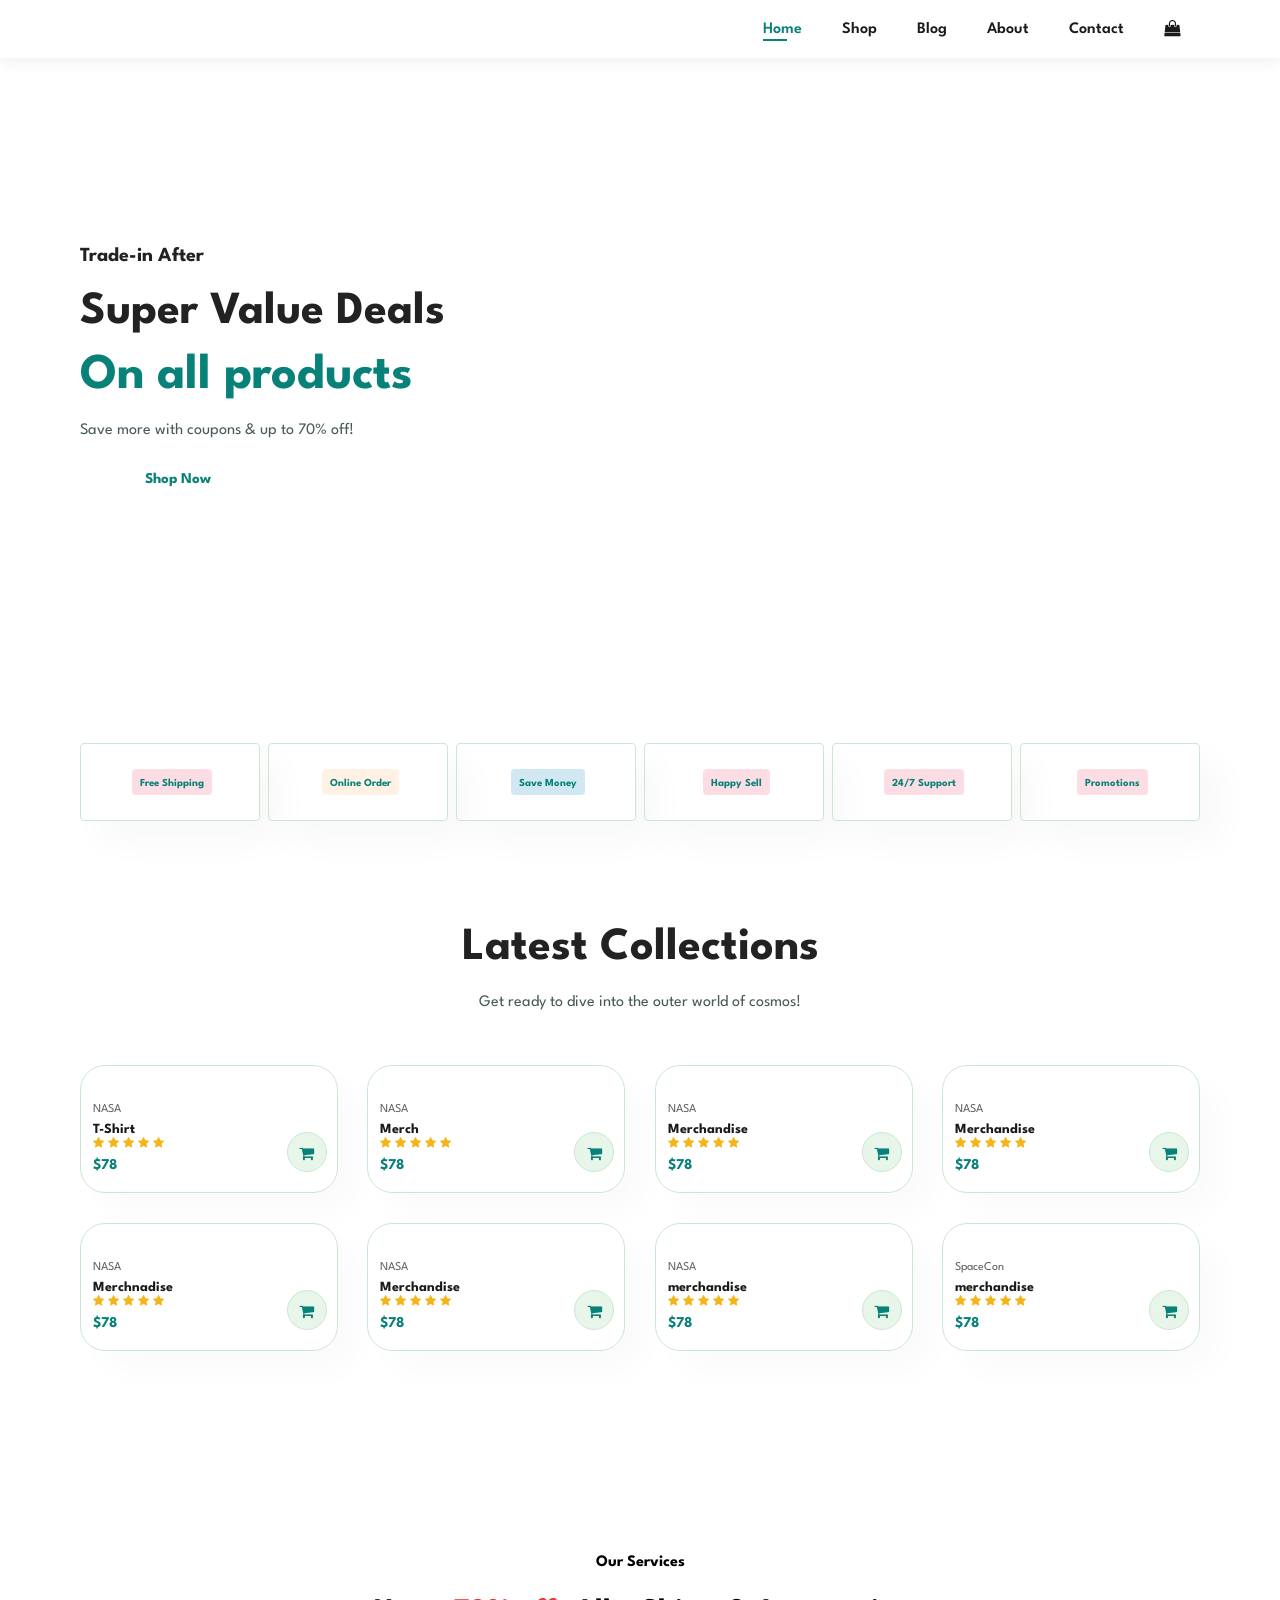
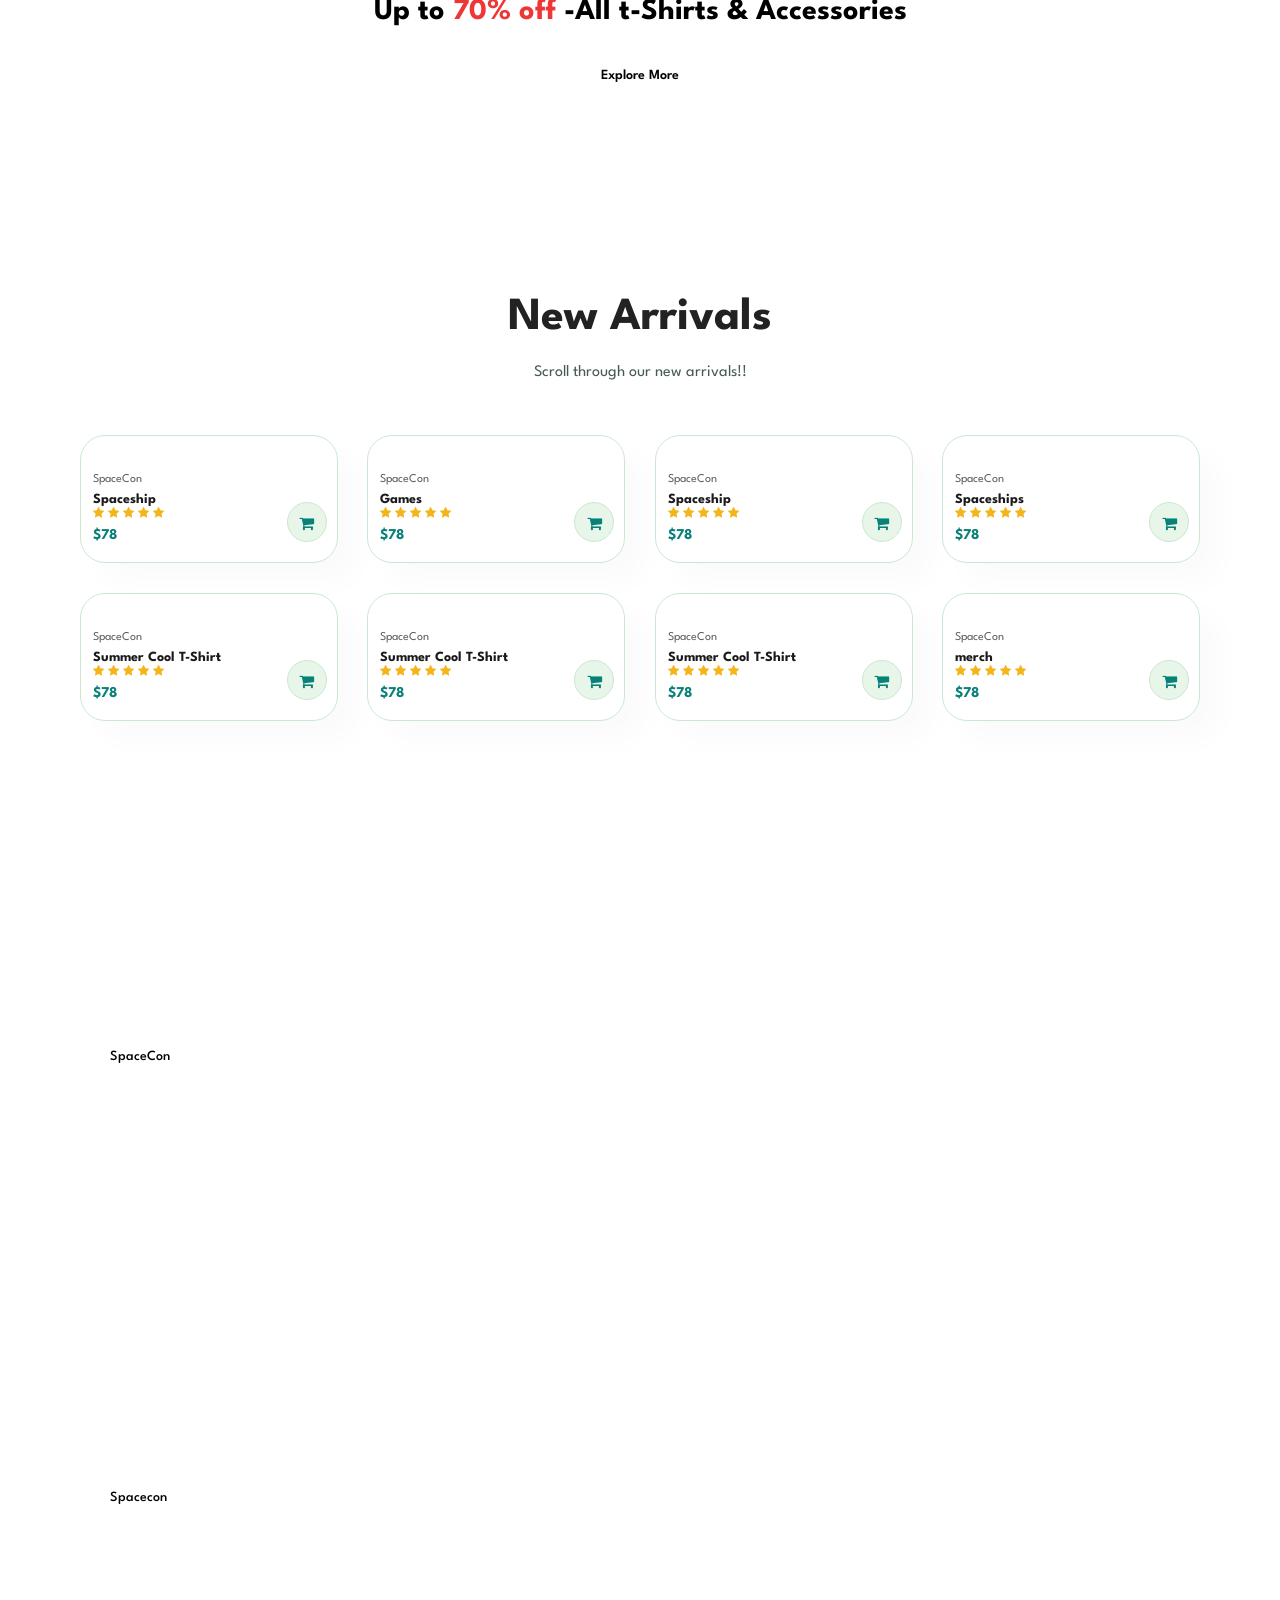
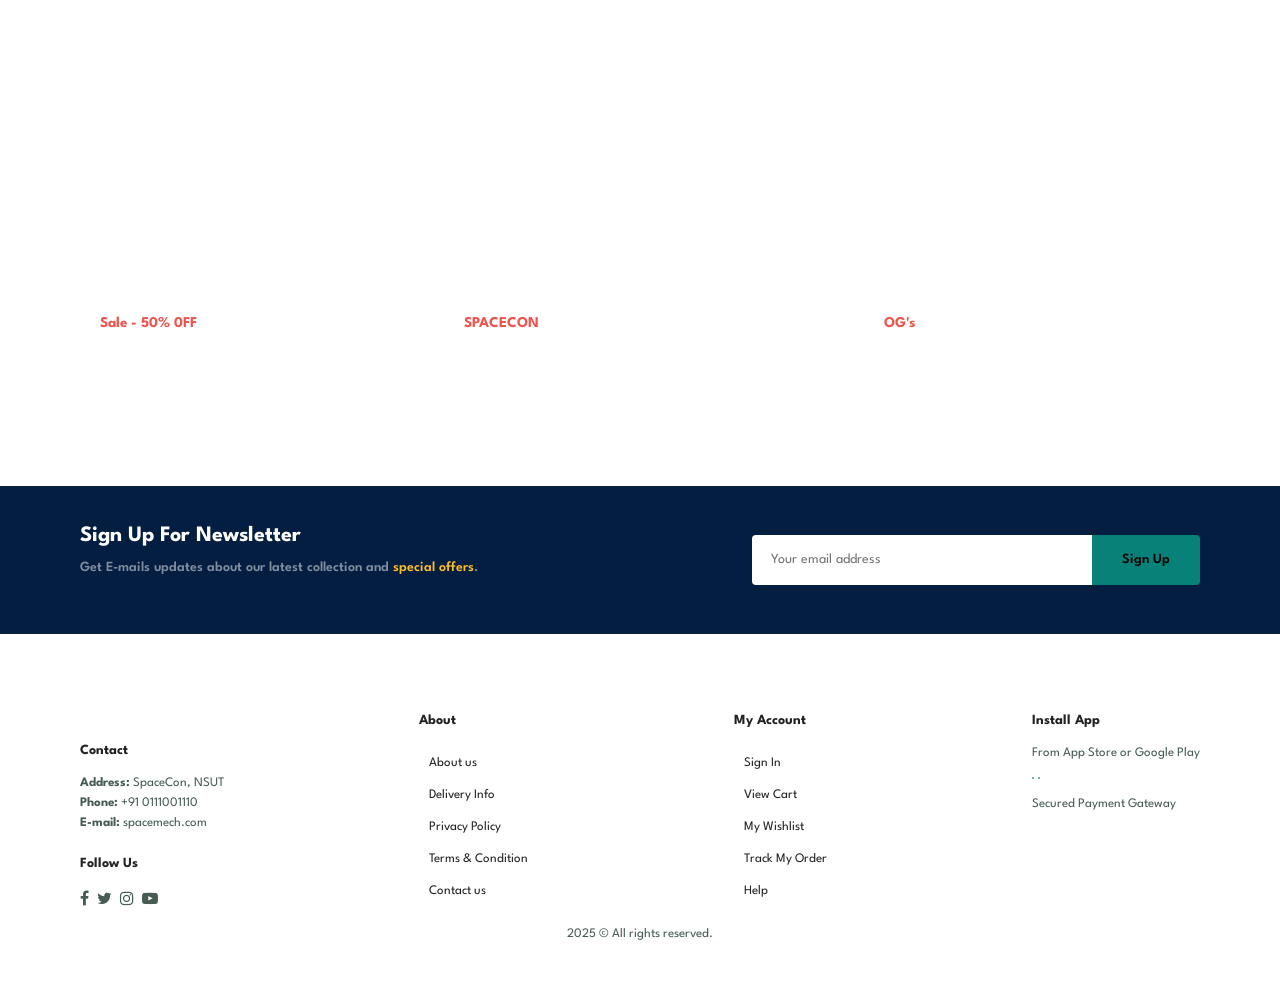
==== index.html @ 285987f8 "changes in file" ====
<!DOCTYPE html>
<html lang="en">
    <head>
        <meta charset="UTF-8">
        <meta http-equiv="X-UA-Compatible" content="IE=edge">
        <meta name="viewport" content="width=device-width, initial-scale=1.0">
        <title> Space Merch Zone</title>
        <link rel="stylesheet" href="https://cdnjs.cloudflare.com/ajax/libs/font-awesome/4.7.0/css/font-awesome.min.css">
        <link rel="stylesheet" href="style.css">
    </head>
    
    <body>

        <section id = "header">
            <a href="#" class ="logo"><img src="logo.png" alt=""></a>
        
            <div>
                <ul id = "navbar">
                    <li><a class="active" href="index.html">Home</a></li>
                    <li><a href="shop.html">Shop</a></li>
                    <li><a href="blog.html">Blog</a></li>
                    <li><a href="about.html">About</a></li>
                    <li><a href="contact.html">Contact</a></li>
                    <li id="lg-bag"><a href="cart.html"><i class="fa fa-shopping-bag"></i></a></li>
                    <a href="#" id="close"><i class="fa fa-times" aria-hidden="true"></i></a>
                </ul>
            </div>
            <div id="mobile">
                <i id ="bar"class="fa fa-bars" aria-hidden="true"></i>
                <a href="cart.html"><i class="fa fa-shopping-bag"></i></a>
            </div>
        </section>

        <section id = "hero">
            <h4 color = "#fff">Trade-in After</h4>
            <h2>Super Value Deals</h2>
            <h1> On all products</h1>
            <p>Save more with coupons & up to 70% off!</p>
            <button>Shop Now</button>
        </section>
        
        <section id = "feature" class="section-p1">
            <div class="fe-box">
                <img src="https://i.ebayimg.com/images/g/tUMAAOSweZFm4nnx/s-l500.webp" alt="">
                <h6>Free Shipping</h6>
            </div>
            <div class="fe-box">
                <img src="https://i.ebayimg.com/images/g/tUMAAOSweZFm4nnx/s-l500.webp" alt="">
                <h6>Online Order</h6>
            </div>
            <div class="fe-box">
                <img src="https://i.ebayimg.com/images/g/tUMAAOSweZFm4nnx/s-l500.webp" alt="">
                <h6>Save Money</h6>
            </div>
            <div class="fe-box">
                <img src="https://i.ebayimg.com/images/g/tUMAAOSweZFm4nnx/s-l500.webp" alt="">
                <h6>Happy Sell</h6>
            </div>
            <div class="fe-box">
                <img src="https://i.ebayimg.com/images/g/tUMAAOSweZFm4nnx/s-l500.webp" alt="">
                <h6>24/7 Support</h6>
            </div>
            <div class="fe-box">
                <img src="https://i.ebayimg.com/images/g/tUMAAOSweZFm4nnx/s-l500.webp" alt="">
                <h6>Promotions</h6>
            </div>
        </section>

        <section id = "product1" class = "section-p1">
            <h2> Latest Collections</h2>
            <p> Get ready to dive into the outer world of cosmos! </p>
            <div class = "pro-container">
                <div class = "pro">
                    <img src="https://i.etsystatic.com/23756842/r/il/5a1962/3246687374/il_1140xN.3246687374_1raz.jpg" alt="">
                    <div class = "des">
                        <span> NASA</span>
                        <h5>T-Shirt</h5>
                        <div class = "star">
                        <i class="fa fa-star" aria-hidden="true"></i>
                        <i class="fa fa-star" aria-hidden="true"></i>
                        <i class="fa fa-star" aria-hidden="true"></i>
                        <i class="fa fa-star" aria-hidden="true"></i>
                        <i class="fa fa-star" aria-hidden="true"></i>
                        </div>
                        <h4>$78</h4>
                    </div>
                    <a href="#"><i class="fa fa-shopping-cart cart" ></i></a>
                </div>

                <div class = "pro">
                    <img src="https://i.pinimg.com/originals/37/20/64/3720646a6ff87dbe2c6276f0c8fc9581.jpg" alt="">
                    <div class = "des">
                        <span>NASA</span>
                        <h5>Merch</h5>
                        <div class = "star">
                        <i class="fa fa-star" aria-hidden="true"></i>
                        <i class="fa fa-star" aria-hidden="true"></i>
                        <i class="fa fa-star" aria-hidden="true"></i>
                        <i class="fa fa-star" aria-hidden="true"></i>
                        <i class="fa fa-star" aria-hidden="true"></i>
                        </div>
                        <h4>$78</h4>
                    </div>    
                    <a href="#"><i class="fa fa-shopping-cart cart" ></i></a>
                </div>
               

                <div class = "pro">
                    <img src="https://esahubble.org/media/archives/merchandise/screen/hst_merchandise_0002.jpg" alt="">
                    <div class = "des">
                        <span>NASA</span>
                        <h5>Merchandise</h5>
                        <div class = "star">
                        <i class="fa fa-star" aria-hidden="true"></i>
                        <i class="fa fa-star" aria-hidden="true"></i>
                        <i class="fa fa-star" aria-hidden="true"></i>
                        <i class="fa fa-star" aria-hidden="true"></i>
                        <i class="fa fa-star" aria-hidden="true"></i>
                        </div>
                        <h4>$78</h4>
                    </div>
                    <a href="#"><i class="fa fa-shopping-cart cart" ></i></a>
                </div>

                <div class = "pro">
                    <img src="https://cdn.shopify.com/s/files/1/0012/8525/9348/products/hoodie_5c0474d1-292f-42f6-af6c-130775e455d6_345x345@2x.jpg?v=1580007253" alt="">
                    <div class = "des">
                        <span>NASA</span>
                        <h5>Merchandise</h5>
                        <div class = "star">
                        <i class="fa fa-star" aria-hidden="true"></i>
                        <i class="fa fa-star" aria-hidden="true"></i>
                        <i class="fa fa-star" aria-hidden="true"></i>
                        <i class="fa fa-star" aria-hidden="true"></i>
                        <i class="fa fa-star" aria-hidden="true"></i>
                        </div>
                        <h4>$78</h4>                    
                    </div>
                <a href="#"><i class="fa fa-shopping-cart cart" ></i></a>
                </div>

                <div class = "pro">
                    <img src="https://esahubble.org/media/archives/merchandise/screen/hst_merchandise_0002.jpg" alt="">
                    <div class = "des">
                        <span>NASA</span>
                        <h5>Merchnadise</h5>
                        <div class = "star">
                        <i class="fa fa-star" aria-hidden="true"></i>
                        <i class="fa fa-star" aria-hidden="true"></i>
                        <i class="fa fa-star" aria-hidden="true"></i>
                        <i class="fa fa-star" aria-hidden="true"></i>
                        <i class="fa fa-star" aria-hidden="true"></i>
                        </div>
                        <h4>$78</h4>                
                    </div>
                    <a href="#"><i class="fa fa-shopping-cart cart" ></i></a>
                </div>

                <div class = "pro">
                    <img src="https://www.paramountshop.com/cdn/shop/files/star-trek-deep-space-nine-wormhole-heat-mug-825426_550x.jpg?v=1718292518" alt="">
                    <div class = "des">
                        <span>NASA</span>
                        <h5>Merchandise</h5>
                        <div class = "star">
                        <i class="fa fa-star" aria-hidden="true"></i>
                        <i class="fa fa-star" aria-hidden="true"></i>
                        <i class="fa fa-star" aria-hidden="true"></i>
                        <i class="fa fa-star" aria-hidden="true"></i>
                        <i class="fa fa-star" aria-hidden="true"></i>
                        </div>
                        <h4>$78</h4>                    
                    </div>
                    <a href="#"><i class="fa fa-shopping-cart cart" ></i></a>
                </div>

                <div class = "pro">
                    <img src="https://www.paramountshop.com/cdn/shop/files/star-trek-deep-space-nine-wormhole-heat-mug-825426_550x.jpg?v=1718292518" alt="">
                    <div class = "des">
                        <span>NASA</span>
                        <h5>merchandise</h5>
                        <div class = "star">
                        <i class="fa fa-star" aria-hidden="true"></i>
                        <i class="fa fa-star" aria-hidden="true"></i>
                        <i class="fa fa-star" aria-hidden="true"></i>
                        <i class="fa fa-star" aria-hidden="true"></i>
                        <i class="fa fa-star" aria-hidden="true"></i>
                        </div>
                        <h4>$78</h4>
                    </div>
                    <a href="#"><i class="fa fa-shopping-cart cart" ></i></a>
                </div>

                <div class = "pro">
                    <img src="https://www.paramountshop.com/cdn/shop/files/star-trek-deep-space-nine-wormhole-heat-mug-825426_550x.jpg?v=1718292518" alt="">
                    <div class = "des">
                        <span>SpaceCon</span>
                        <h5>merchandise</h5>
                        <div class = "star">
                        <i class="fa fa-star" aria-hidden="true"></i>
                        <i class="fa fa-star" aria-hidden="true"></i>
                        <i class="fa fa-star" aria-hidden="true"></i>
                        <i class="fa fa-star" aria-hidden="true"></i>
                        <i class="fa fa-star" aria-hidden="true"></i>
                        </div>
                        <h4>$78</h4>
                    </div>
                    <a href="#"><i class="fa fa-shopping-cart cart" ></i></a>
                </div>                
            </div>
        </section>

        <section id = "banner" class="section-m1">
            <h4>Our Services</h4>
            <h2>Up to <span>70% off </span>-All t-Shirts & Accessories</h2>
            <button class="normal">Explore More</button>

        </section>

        <section id = "product1" class = "section-p1">
            <h2>New Arrivals</h2>
            <p> Scroll through our new arrivals!!</p>
            <div class = "pro-container">
                <div class = "pro">
                    <img src="https://i.ebayimg.com/images/g/vrYAAOSwS-RnsPvn/s-l500.webp" alt="">
                    <div class = "des">
                        <span>SpaceCon</span>
                        <h5>Spaceship</h5>
                        <div class = "star">
                        <i class="fa fa-star" aria-hidden="true"></i>
                        <i class="fa fa-star" aria-hidden="true"></i>
                        <i class="fa fa-star" aria-hidden="true"></i>
                        <i class="fa fa-star" aria-hidden="true"></i>
                        <i class="fa fa-star" aria-hidden="true"></i>
                        </div>
                        <h4>$78</h4>
                    </div>
                    <a href="#"><i class="fa fa-shopping-cart cart" ></i></a>
                </div>

                <div class = "pro">
                    <img src="https://i.ebayimg.com/images/g/p5wAAeSwJRNnpreX/s-l960.webp" alt="">
                    <div class = "des">
                        <span>SpaceCon</span>
                        <h5>Games</h5>
                        <div class = "star">
                        <i class="fa fa-star" aria-hidden="true"></i>
                        <i class="fa fa-star" aria-hidden="true"></i>
                        <i class="fa fa-star" aria-hidden="true"></i>
                        <i class="fa fa-star" aria-hidden="true"></i>
                        <i class="fa fa-star" aria-hidden="true"></i>
                        </div>
                        <h4>$78</h4>
                    </div>    
                    <a href="#"><i class="fa fa-shopping-cart cart" ></i></a>
                </div>
               

                <div class = "pro">
                    <img src="https://i.ebayimg.com/images/g/ZEcAAOSwHHJdbD0r/s-l500.webp" alt="">
                    <div class = "des">
                        <span>SpaceCon</span>
                        <h5>Spaceship</h5>
                        <div class = "star">
                        <i class="fa fa-star" aria-hidden="true"></i>
                        <i class="fa fa-star" aria-hidden="true"></i>
                        <i class="fa fa-star" aria-hidden="true"></i>
                        <i class="fa fa-star" aria-hidden="true"></i>
                        <i class="fa fa-star" aria-hidden="true"></i>
                        </div>
                        <h4>$78</h4>
                    </div>
                    <a href="#"><i class="fa fa-shopping-cart cart" ></i></a>
                </div>

                <div class = "pro">
                    <img src="https://i.ebayimg.com/images/g/sL4AAOSwWbtmFNEW/s-l500.webp" alt="">
                    <div class = "des">
                        <span>SpaceCon</span>
                        <h5>Spaceships</h5>
                        <div class = "star">
                        <i class="fa fa-star" aria-hidden="true"></i>
                        <i class="fa fa-star" aria-hidden="true"></i>
                        <i class="fa fa-star" aria-hidden="true"></i>
                        <i class="fa fa-star" aria-hidden="true"></i>
                        <i class="fa fa-star" aria-hidden="true"></i>
                        </div>
                        <h4>$78</h4>                    
                    </div>
                <a href="#"><i class="fa fa-shopping-cart cart" ></i></a>
                </div>

                <div class = "pro">
                    <img src="https://i.ebayimg.com/images/g/rQEAAOSw~HxnhEcD/s-l500.webp" alt="">
                    <div class = "des">
                        <span>SpaceCon</span>
                        <h5>Summer Cool T-Shirt</h5>
                        <div class = "star">
                        <i class="fa fa-star" aria-hidden="true"></i>
                        <i class="fa fa-star" aria-hidden="true"></i>
                        <i class="fa fa-star" aria-hidden="true"></i>
                        <i class="fa fa-star" aria-hidden="true"></i>
                        <i class="fa fa-star" aria-hidden="true"></i>
                        </div>
                        <h4>$78</h4>                
                    </div>
                    <a href="#"><i class="fa fa-shopping-cart cart" ></i></a>
                </div>

                <div class = "pro">
                    <img src="https://i.ebayimg.com/images/g/L84AAOSwx~1iw-zg/s-l500.webp" alt="">
                    <div class = "des">
                        <span>SpaceCon</span>
                        <h5>Summer Cool T-Shirt</h5>
                        <div class = "star">
                        <i class="fa fa-star" aria-hidden="true"></i>
                        <i class="fa fa-star" aria-hidden="true"></i>
                        <i class="fa fa-star" aria-hidden="true"></i>
                        <i class="fa fa-star" aria-hidden="true"></i>
                        <i class="fa fa-star" aria-hidden="true"></i>
                        </div>
                        <h4>$78</h4>                    
                    </div>
                    <a href="#"><i class="fa fa-shopping-cart cart" ></i></a>
                </div>

                <div class = "pro">
                    <img src="https://i.ebayimg.com/images/g/IDEAAOSwAVhnXucn/s-l500.webp" alt="">
                    <div class = "des">
                        <span>SpaceCon</span>
                        <h5>Summer Cool T-Shirt</h5>
                        <div class = "star">
                        <i class="fa fa-star" aria-hidden="true"></i>
                        <i class="fa fa-star" aria-hidden="true"></i>
                        <i class="fa fa-star" aria-hidden="true"></i>
                        <i class="fa fa-star" aria-hidden="true"></i>
                        <i class="fa fa-star" aria-hidden="true"></i>
                        </div>
                        <h4>$78</h4>
                    </div>
                    <a href="#"><i class="fa fa-shopping-cart cart" ></i></a>
                </div>

                <div class = "pro">
                    <img src="https://i.ebayimg.com/images/g/51cAAOSwrrRnt3Pi/s-l500.webp" alt="">
                    <div class = "des">
                        <span>SpaceCon</span>
                        <h5>merch</h5>
                        <div class = "star">
                        <i class="fa fa-star" aria-hidden="true"></i>
                        <i class="fa fa-star" aria-hidden="true"></i>
                        <i class="fa fa-star" aria-hidden="true"></i>
                        <i class="fa fa-star" aria-hidden="true"></i>
                        <i class="fa fa-star" aria-hidden="true"></i>
                        </div>
                        <h4>$78</h4>
                    </div>
                    <a href="#"><i class="fa fa-shopping-cart cart" ></i></a>
                </div>                
            </div>
        </section>

        <section id = "sm-banner" class="section-p1">
            <div class="banner-box">
                <h4>crazy deals</h4>
                <h2>buy 1 get 1 free</h2>
                <span>SpaceCon</span>
                <button class="white">
                    Learn More
                </button>
            </div>
            <div class="banner-box2">
                <h2>Space Voyager</h2>
                <span>Spacecon</span>
                <button class="white">
                    collection
                </button>
            </div>
        </section>

        <section id = "ti-banner" class="section-p1">
            <div class="banner-box">
                <h2>SpaceCon SALE</h2>
                <h3>Sale - 50% 0FF</h3>
            </div>
            <div class="banner-box banner-box2">
                <h2> Space-themed watches collection!</h2>
                <h3> SPACECON</h3>
            </div>
            <div class="banner-box banner-box3">
                <h2>Books Collection</h2>
                <h3> OG's</h3>
            </div>
        </section>

        <section id = "newsletter" class = "section-p1 section-m1">
            <div class="newstext">
                <h4>Sign Up For Newsletter</h4>
                <p>Get E-mails updates about our latest collection and <span>special offers</span>.</p>
            </div>
            <div class = "form">
                <input type = "text" placeholder = "Your email address">
                <button class = "normal">Sign Up</button>
            </div>
        </section>

        <footer class="section-p1">
            <div class="col">
                <img class = "logo" src="logo.png" alt="">
                <h4>Contact</h4>
                <p><strong>Address: </strong> SpaceCon, NSUT</p>
                <p><strong>Phone: </strong>+91 0111001110</p>
                <p><strong>E-mail: </strong> spacemech.com</p>
                <div class="follow">
                    <h4> Follow Us</h4>
                    <div class = "icon">
                        <i class="fa fa-facebook"></i>
                        <i class="fa fa-twitter" aria-hidden="true"></i>
                        <i class="fa fa-instagram" aria-hidden="true"></i>
                        <i class="fa fa-youtube-play" aria-hidden="true"></i>
                    </div>
                </div>
            </div>

            <div class="col">
                <h4>About</h4>
                <a href-"#">About us</a>
                <a href-"#">Delivery Info</a>
                <a href-"#">Privacy Policy</a>
                <a href-"#">Terms & Condition</a>
                <a href-"#">Contact us</a>
            </div>

            <div class="col">
                <h4>My Account</h4>
                <a href-"#">Sign In</a>
                <a href-"#">View Cart</a>
                <a href-"#">My Wishlist</a>
                <a href-"#">Track My Order</a>
                <a href-"#">Help</a>
            </div>

            <div class="col install">
                <h4>Install App</h4>
                <p>From App Store or Google Play</p>
                <div class="row">
                    <img src="" alt="">
                    <img src="" alt="">
                </div>
                <p>Secured Payment Gateway</p>
                <img src="" alt="">
            </div>

            <div class="copyright">
                <p> 2025 © All rights reserved. </p>
            </div>
        </footer>

        <script src="script.js"></script>
    </body>
</html>
---- style.css ----
/* styles.css */
@import url("https://fonts.googleapis.com/css2?family=Spartan:wght@100;200;300;400;500;600;700;800;900&display=swap");

*{
    margin: 0;
    padding: 0;
    box-sizing: border-box;
    font-family: Spartan, sans-serif;
}

h1{
    font-size: 50px;
    line-height: 64px;
    color: #222;
}

h2{
    font-size: 46px;
    line-height: 64px;
    color: #222;
}

h3{
    font-size: 46px;
    color: #222;
}

h4{
    font-size: 20px;
    color: #222;
} 

h3{
    font-weight: 700;
    font-size: 12px;
} 

p{
    font-size: 16px;
    color: #465b52;
    margin: 15px 0 20px 0;
}

.section-p1 {
    padding: 40px 80px;
}

.section-m1 {
    margin: 40px 0;
}

button.normal{
    font-size: 14px;
    font-weight: 600;
    padding: 15px 30px;
    color: #000;
    background-color: #fff;
    border-radius: 4px;
    cursor: pointer;
    border: none;
    outline: none;
    transition: 0.2s;
}

button.white{
    font-size: 13px;
    font-weight: 600;
    padding: 11px 18px;
    color: #fff;
    background-color: transparent;
    cursor: pointer;
    border: 1px solid #fff;
    outline: none;
    transition: 0.2s;
}

body {
    width: 100%;
}

/* Header Start */

#header {
    display: flex;
    align-items: center;
    justify-content: space-between;
    padding: 20px 80px;
    background: #fff;
    box-shadow: 0 5px 15px rgba(0, 0, 0, 0.06);
    z-index: 999;
    position: sticky;
    top: 0;
    left: 0;
}

#navbar{
    display: flex;
    align-items: center;
    justify-content: center;
}

#navbar li{
    list-style: none;
    padding: 0 20px;
    position: relative;
}

#navbar li a{
    text-decoration: none;
    font-size: 16px;
    font-weight: 600;
    color: #1a1a1a;
    transition: 0.03s ease;
}

#navbar li a:hover,
#navbar li a.active {
    color: #088178;
}

#navbar li a.active::after,
#navbar li a:hover::after{
    content: "";
    width: 30%;
    height: 2px;
    background: #088178;
    position: absolute;
    bottom: -4px;
    left: 20px;
}

#mobile {
    display: none;
    align-items: center;
}

#close{
    display: none;
}

/* Home Page */
#hero{
    background-image: url("space1.png");
    height: 70vh;
    width: 100%;
    background-size: cover;
    background-position: top 25% right 0;
    padding: 0 80px;
    display: flex;
    flex-direction: column;
    align-items: flex-start;
    justify-content: center;
}

#hero h4{
    padding-bottom: 15px;
}

#hero h1{
    color: #088178;
}

#hero button{
    background-image: url("https://c8.alamy.com/comp/2PF57FF/colorful-border-design-2PF57FF.jpg");
    background-color: transparent;
    color: #088178;
    border: 0;
    padding: 14px 80px 14px 65px;
    background-repeat: no-repeat;
    cursor: pointer;
    font-weight: 700;
    font-size: 15px;
}

#feature{
    display: flex;
    align-items: center;
    justify-content: space-between;
    flex-wrap: wrap;
}

#feature .fe-box{
    width: 180px;
    text-align: center;
    padding: 25px 15px;
    box-shadow: 20px 20px 34px rgba(0, 0, 0, 0.03);
    border: 1px solid #cce7d0;
    border-radius: 4px;
    margin: 15px 0;
}

#feature .fe-box:hover {
    box-shadow: 10px 10px 54px rgba(70, 62, 221, 0.1);
}

#feature .fe-box img{
    width: 100%;
    margin-bottom: 10px;
}

#feature .fe-box h6{
    display: inline-block;
    padding: 9px 8px 6px 8px;
    line-height: 1;
    border-radius: 4px;
    color: #088178;
    background-color: #fddde4;
}

#feature .fe-box:nth-child(2) h6{
    background-color: #cdebbc;
}


#feature .fe-box:nth-child(3) h6{
    background-color: #d1e8f2;

}


#feature .fe-box:nth-child(2) h6{
    background-color: #cdd4f8;

}


#feature .fe-box:nth-child(2) h6{
    background-color: #f6dbf8;

}


#feature .fe-box:nth-child(2) h6{
    background-color: #fff2e5;

}

#product1 {
    text-align: center;
}

#product1 .pro-container{
    display: flex;
    justify-content: space-between;
    padding-top: 20px;
    flex-wrap: wrap;    
}


#product1 .pro{
    width: 23%;
    min-width: 250px;
    padding: 10px 12px;
    border: 1px solid #cce7d0;
    border-radius: 25px;
    cursor: pointer;
    box-shadow: 20px 20px 30px rgba(0, 0, 0, 0.02);
    margin: 15px 0;
    transition: 0.2s ease;
    position: relative;
}   

#product1 .pro:hover{
    box-shadow: 20px 20px 30px rgba(0, 0, 0, 0.06);
}

#product1 .pro img {
    width: 100%;
    border-radius: 20px;
}

#product1 .pro .des{
    text-align: start;
    padding: 10px 0;
}

#product1 .pro .des span {
    color: #606063;
    font-size: 12px;
}

#product1 .pro .des h5 {
    padding-top: 7px;
    color: #1a1a1a;
    font-size: 14px;
}

#product1 .pro .des i{
    font-size: 12px;
    color: rgb(243, 181, 25);
}

#product1 .pro .des h4 {
    padding-top: 7px;
    font-size: 15px;
    font-weight: 700;
    color: #088178;
}

#product1 .pro .cart{
    width: 40px;
    height: 40px;
    line-height: 40px;
    border-radius: 50px;
    background-color: #e8f6ea;
    font-weight: 500;
    color: #088178;
    border: 1px solid #cce7d0;
    position: absolute;
    bottom: 20px;
    right: 10px;
}

#banner{
    display: flex;
    flex-direction: column;
    justify-content: center;
    align-items: center;
    text-align: center;
    background-image: url("banner.webp");
    width: 100%;
    height: 40vh;
    background-size: cover;
    background-position: cover;

}

#banner h4{
    color: #000;
    font-size: 16px;
}

#banner h2{
    color: #000;
    font-size: 30px;
    padding: 10px 0;
}

#banner h2 span{
    color: #ef3636;
}

#banner button:hover{
    background-color: #088178;
    color: #fff;
}

#sm-banner{
    display: flex;
    justify-content: space-between;
    flex-wrap: wrap;
}

#sm-banner .banner-box{
    display: flex;
    flex-direction: column;
    justify-content: center;
    align-items: flex-start;
    background-image: url("https://mir-s3-cdn-cf.behance.net/project_modules/max_1200/74d37f94108343.5e7657f87c271.png");
    min-width: 50%;
    height: 50vh;
    background-size: cover;
    background-position: cover;
    padding: 30px;
}

#sm-banner .banner-box2{
    display: flex;
    flex-direction: column;
    justify-content: center;
    align-items: flex-start;
    background-image: url("https://primagames.com/wp-content/uploads/2022/10/how-to-preorder-dead-space-collectors-edition.jpg?w=1200");
    min-width: 590px;
    height: 50vh;
    background-size: cover;
    background-position: cover;
    padding: 30px;
}


#sm-banner h4{
    color: #fff;
    font-size: 20px;
    font-weight: 300;
}

#sm-banner h2{
    color: #fff;
    font-size: 28px;
    font-weight: 800;
}

#sm-banner span{
    columns: #fff;
    font-size: 14px;
    font-weight: 500;
    padding-bottom: 15px;
}

#sm-banner .banner-box:hover button{
    background-color: #088178;
    border: 1px solid #088178;  
}

#ti-banner{
    display: flex;
    justify-content: space-between;
    flex-wrap: wrap;
    padding: 0 80px;
}


#ti-banner .banner-box{
    display: flex;
    flex-direction: column;
    justify-content: center;
    align-items: flex-start;
    background-image: url("https://th.bing.com/th/id/OIP.DfqcoFKwqmADRrju3wm--gHaIa?rs=1&pid=ImgDetMain");
    min-width: 30%;
    height: 30vh;
    background-size: cover;
    background-position: cover;
    padding: 20px;
    margin-bottom: 20px;
}

#ti-banner .banner-box .banner-box2{
    background-image: url("https://cdn.trendhunterstatic.com/thumbs/489/speedmaster-x33-marstimer.jpeg?auto=webp");
}

#ti-banner .banner-box .banner-box3{
    background-image: url("https://assets.penguinrandomhouse.com/wp-content/uploads/2015/10/10111843/Space-List-PRH_site_1200x628_Dysfunction.jpg");
}

#ti-banner .banner-box h2{
    color: #fff;
    font-weight: 900;
    font-size: 23px;
    text-wrap: wrap;
}

#ti-banner .banner-box h3{
    color: #ec544e;
    font-weight: 9800;
    font-size: 15px;
}

#newsletter{
    display: flex;
    justify-content: space-between;
    flex-wrap: wrap;
    align-items: center;
    
    background-repeat: no-repeat;
    background-position: 20% 30%;
    background-color: #041e42;
}

#newsletter h4{
    font-size: 22px;
    font-weight: 700;
    color: #fff;
}

#newsletter p{
    font-size: 14px;
    font-weight: 600;
    color: #818ea0;
}

#newsletter p span{
    color: #ffbd27;
}

#newsletter .form{
    display: flex;
    width: 40%;
}

#newsletter input{
    height: 3.125rem;
    padding: 0 1.25em;
    font-size: 14px;
    width: 100%;
    border: 1px solid transparent;
    border-radius: 4px;
    outline: none;
    border-top-right-radius: 0;
    border-bottom-right-radius: 0;
}

#newsletter button{
    background-color: #088178;
    columns: #fff;
    white-space: nowrap;
    border-top-left-radius: 0;
    border-bottom-left-radius: 0;
}

footer{
    display: flex;
    flex-wrap: wrap;
    justify-content: space-between;
}

footer .col{
    display: flex;
    flex-direction: column;
    align-items: flex-start;
    margin-bottom: 20px;
}

footer .logo{
    margin-bottom: 30px;
}

footer h4{
    font-size: 14px;
    padding-bottom: 20px;
}

footer p{
    font-size: 13px;
    margin: 0 0 8px 0; 
}

footer a{
    font-size: 13px;
    text-decoration: none;
    color: #222;
    margin: 10px; 
}

footer .follow{
    margin-top: 20px;
}

footer .follow i{
    color: #465b52;
    padding-right: 4px;
    cursor: pointer;
}

footer .install .row img{
    border: 1px solid #088178;
    border-radius: 6px;
}

footer .install img{
    margin: 10px 0 15px 0;
}    

footer .follow i:hover,
footer a:hover {
    color: #088178;
}

footer .copyright {
    width: 100%;
    text-align: center;
}

/*Start Media Query*/
@media (max-width: 799px) {
    .section-p1 {
        padding: 40px 40px;
    }

    #navbar {
        display: flex;
        flex-direction: column;
        align-items: flex-start;
        justify-content: flex-start;
        position: fixed;
        top: 0;
        right: -300px;
        height: 100vh;
        width: 300px;
        background-color: #E3E6F3;
        box-shadow: 0 40px 60px rgba(0, 0, 0, 0.1);
        padding: 80px 0 0 10px;
        transition: 0.3s;
    }

    #navbar.active {
        right: 0px;
    }

    #navbar li {
        margin-bottom: 25px;
    }

    #mobile {
        display: flex;
        align-items: center;
    }

    #mobile i{
        color: #1a1a1a;
        font-weight: 24px;
        padding-left: 20px;
    }

    #close{
        display: initial;
        position: absolute;
        top: 30px;
        left: 30px;
        color: #222;
        font-size: 24px;
    }

    #lg-bag {
        display: none;
    }

    #hero {
        height: 70vh;
        padding: 0 80px;
        background-position: top 30% right 30%;
    }

    #feature {
        justify-content: center;

    }

    #feature .fe-box {
        margin: 15px 15px;
    }
    
    #product1 .pro-container {
        justify-content: center;
    }

    #product1 .pro {
        margin: 15px;
    }

    #banner {
        height: 20vh;
    }

    #sm-banner .banner-box {
        min-width: 100%;
        height: 30vh;
    }

    #sm-banner .banner-box2 {
        min-width: 100%;
        height: 30vh;
    }

    #ti-banner {
        padding: 0 40px;
    }

    #ti-banner .banner-box {
        min-width: 20%
    }

    #newsletter .form {
        width: 70%;
    }
}


@media (max-width: 477px) {

    .section-p1 {
        padding: 20px;
    }

    #header {
        padding: 10px 30px;
    }

    h1 {
        font-size: 38px;

    }

    h2 {
        font-size: 32px;
    }

    #hero {
        padding: 0 20px;
        background-position: 55%;
    }

    #feature {
        justify-content: space-between;
    }

    #feature .fe-box {
        width: 165px;
        margin: 0 0 15px 0;
    }

    #product1 .pro {
        width: 100%;
    }

    #banner {
        height: 40vh;
    }

    #sm-banner .banner-box {
        height: 40vh;
    }

    #sm-banner .banner-box2 {
        margin-top: 20px;
    }

    #newsletter{
        padding: 40px 20px;
    }

    #newsletter.form{
        width: 100%;
    }

    
}
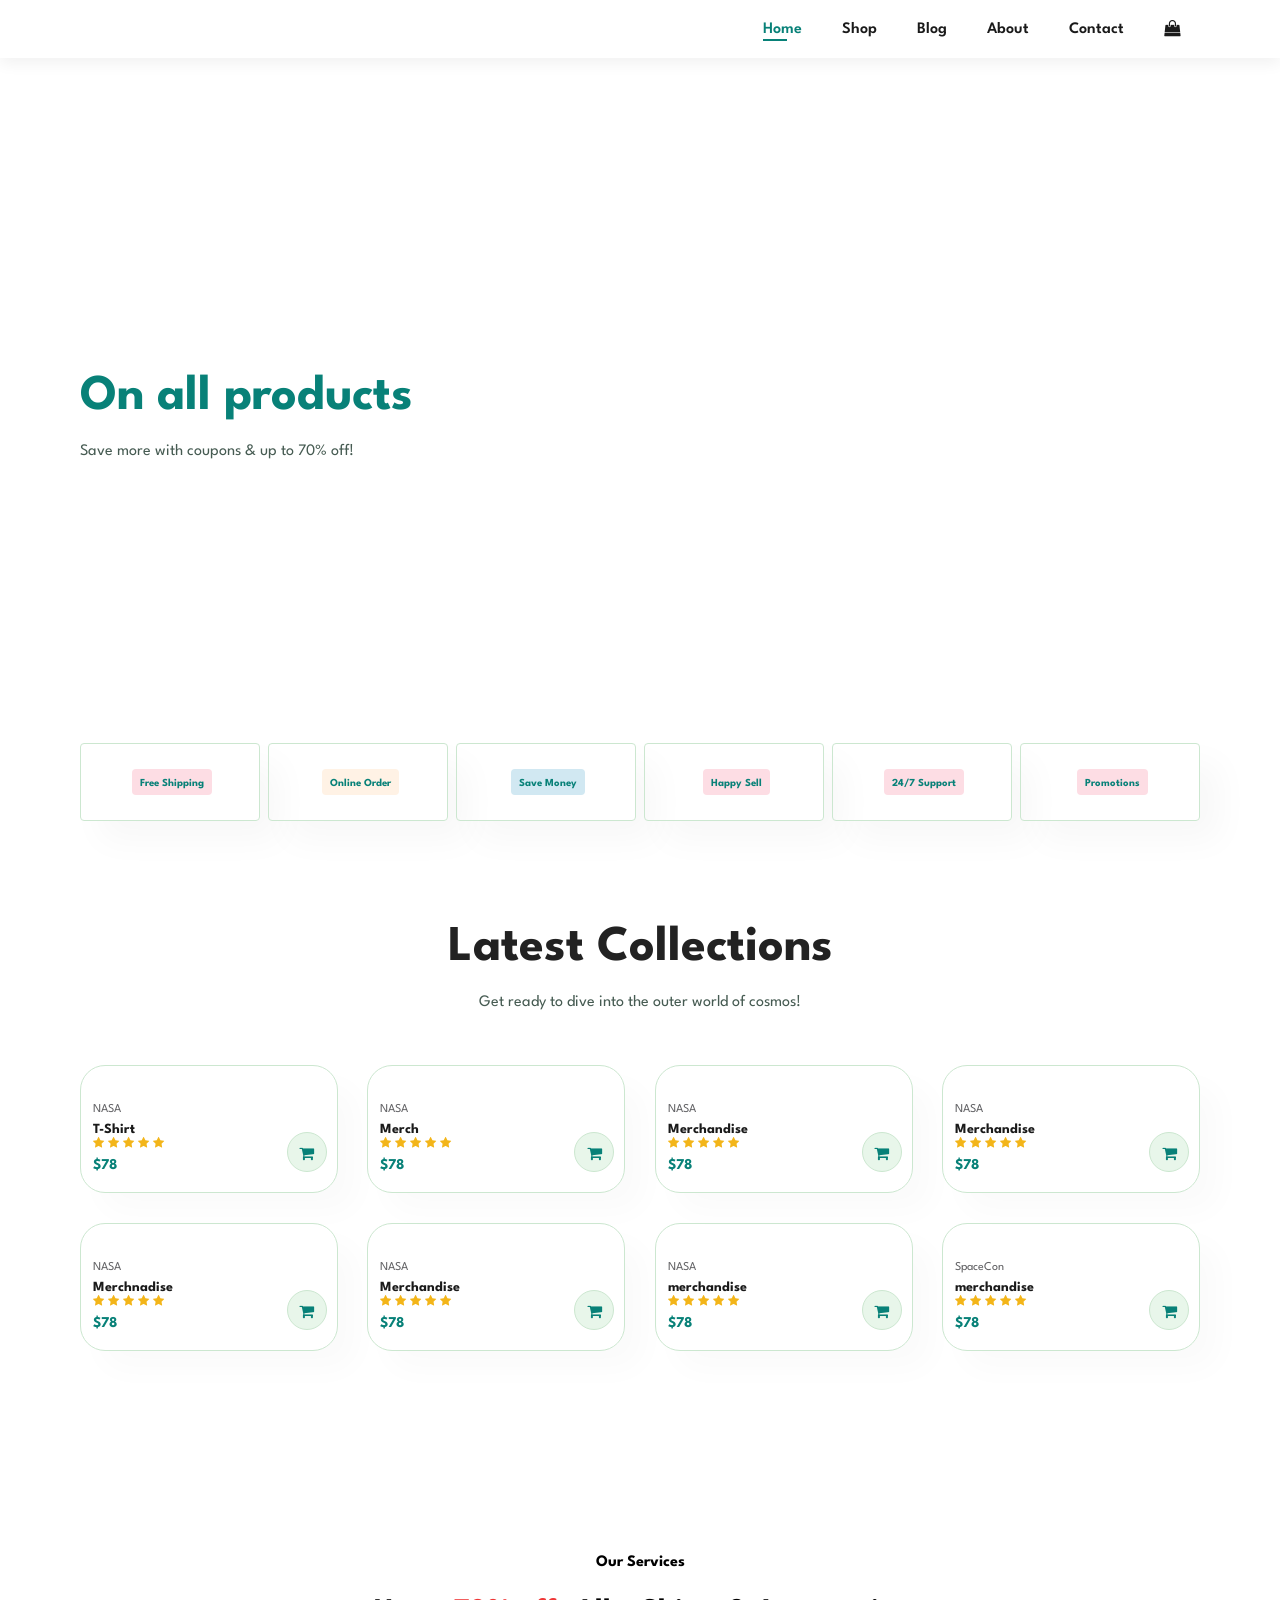
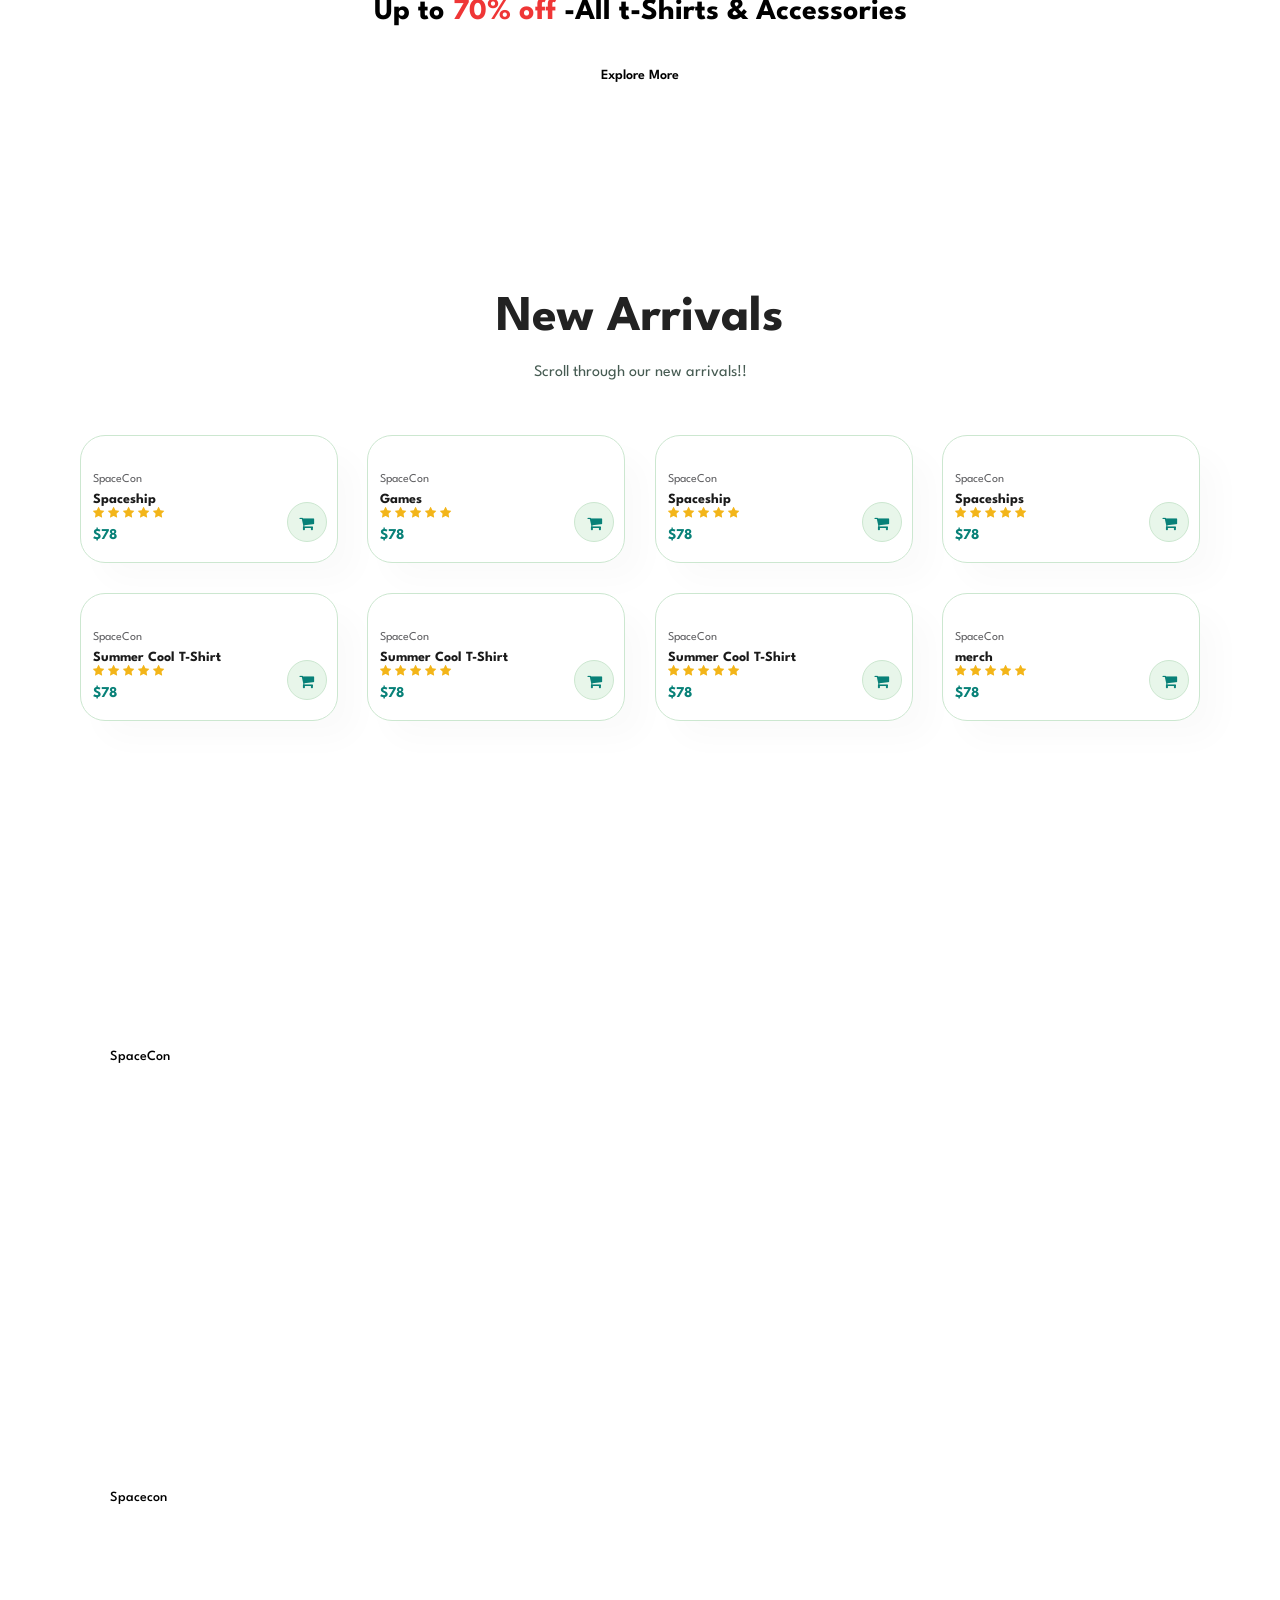
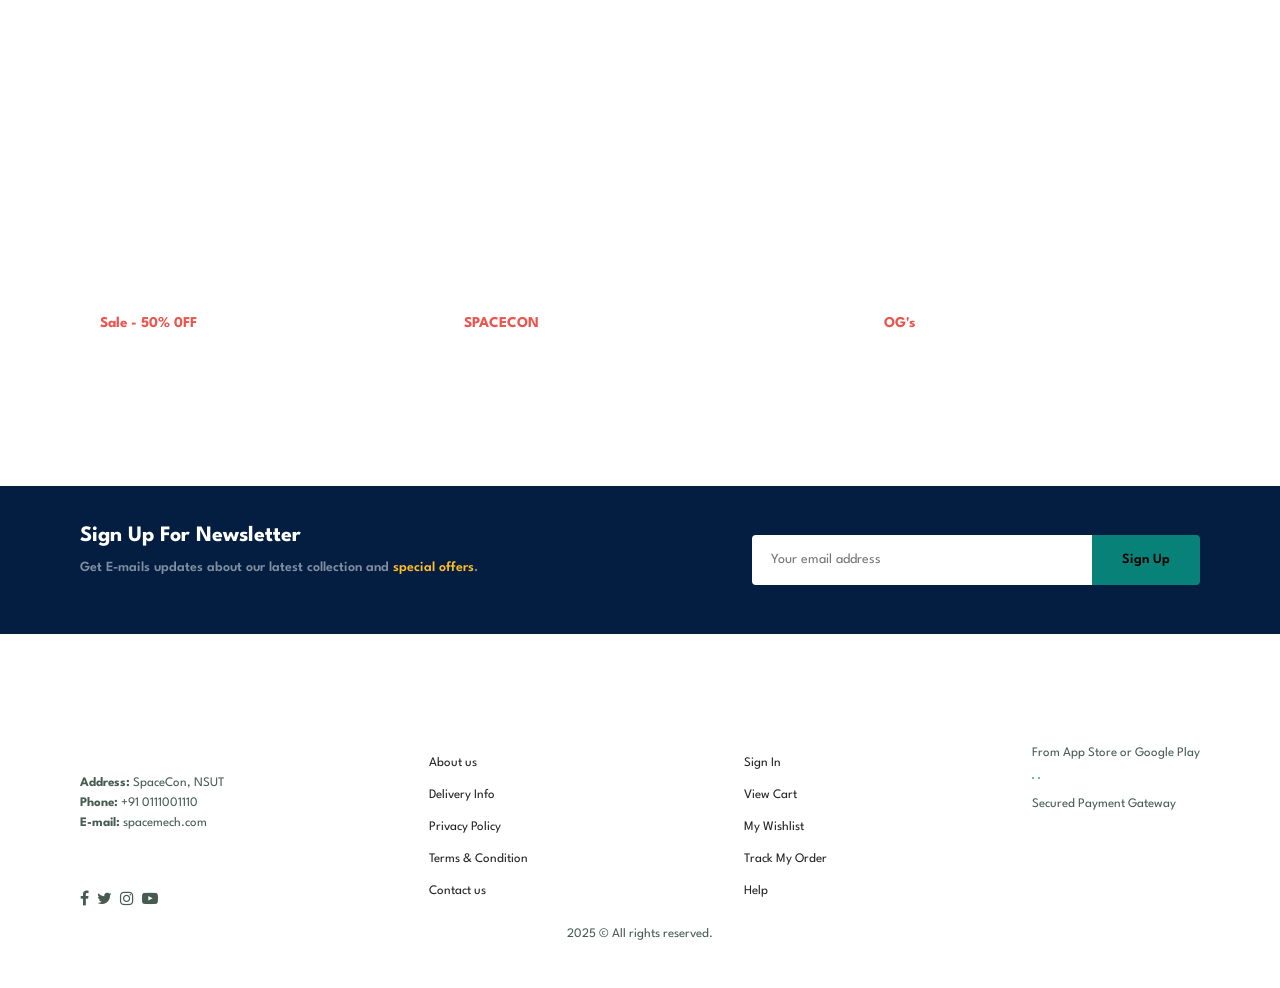
==== commit fc7b06ec: "changes css" ====
--- a/index.html
+++ b/index.html
@@ -36,7 +36,7 @@
             <h2>Super Value Deals</h2>
             <h1> On all products</h1>
             <p>Save more with coupons & up to 70% off!</p>
-            <button>Shop Now</button>
+            <!-- <button>Shop Now</button> -->
         </section>
         
         <section id = "feature" class="section-p1">
@@ -67,7 +67,7 @@
         </section>
 
         <section id = "product1" class = "section-p1">
-            <h2> Latest Collections</h2>
+            <h1> Latest Collections</h1>
             <p> Get ready to dive into the outer world of cosmos! </p>
             <div class = "pro-container">
                 <div class = "pro">
@@ -217,7 +217,7 @@
         </section>
 
         <section id = "product1" class = "section-p1">
-            <h2>New Arrivals</h2>
+            <h1>New Arrivals</h1>
             <p> Scroll through our new arrivals!!</p>
             <div class = "pro-container">
                 <div class = "pro">
--- a/style.css
+++ b/style.css
@@ -17,17 +17,17 @@
 h2{
     font-size: 46px;
     line-height: 64px;
-    color: #222;
+    color: #fff;
 }
 
 h3{
     font-size: 46px;
-    color: #222;
+    color: #fff;
 }
 
 h4{
     font-size: 20px;
-    color: #222;
+    color: #fff;
 } 
 
 h3{
@@ -140,7 +140,7 @@
 
 /* Home Page */
 #hero{
-    background-image: url("space1.png");
+    background-image: url("https://mir-s3-cdn-cf.behance.net/projects/original/c211e3120178957.Y3JvcCwxNTg4LDEyNDIsMzEsMTM3.jpg");
     height: 70vh;
     width: 100%;
     background-size: cover;
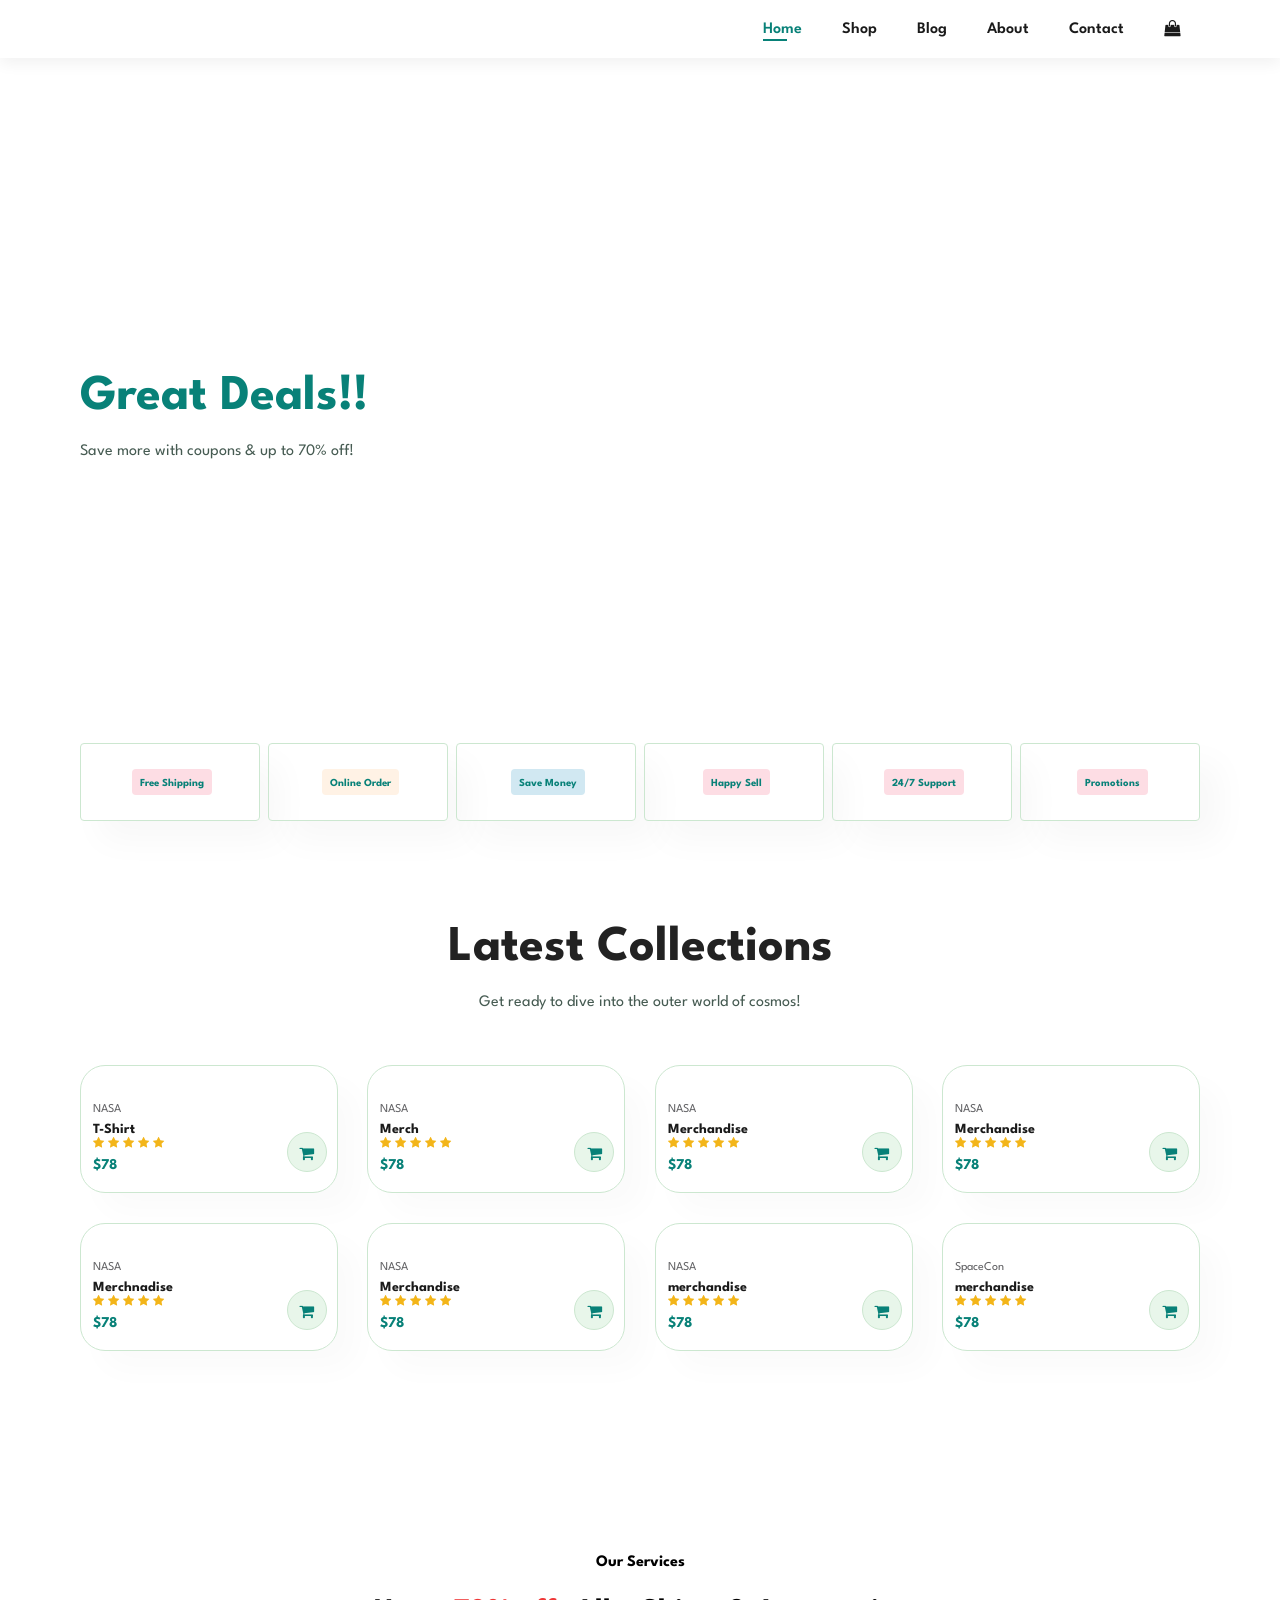
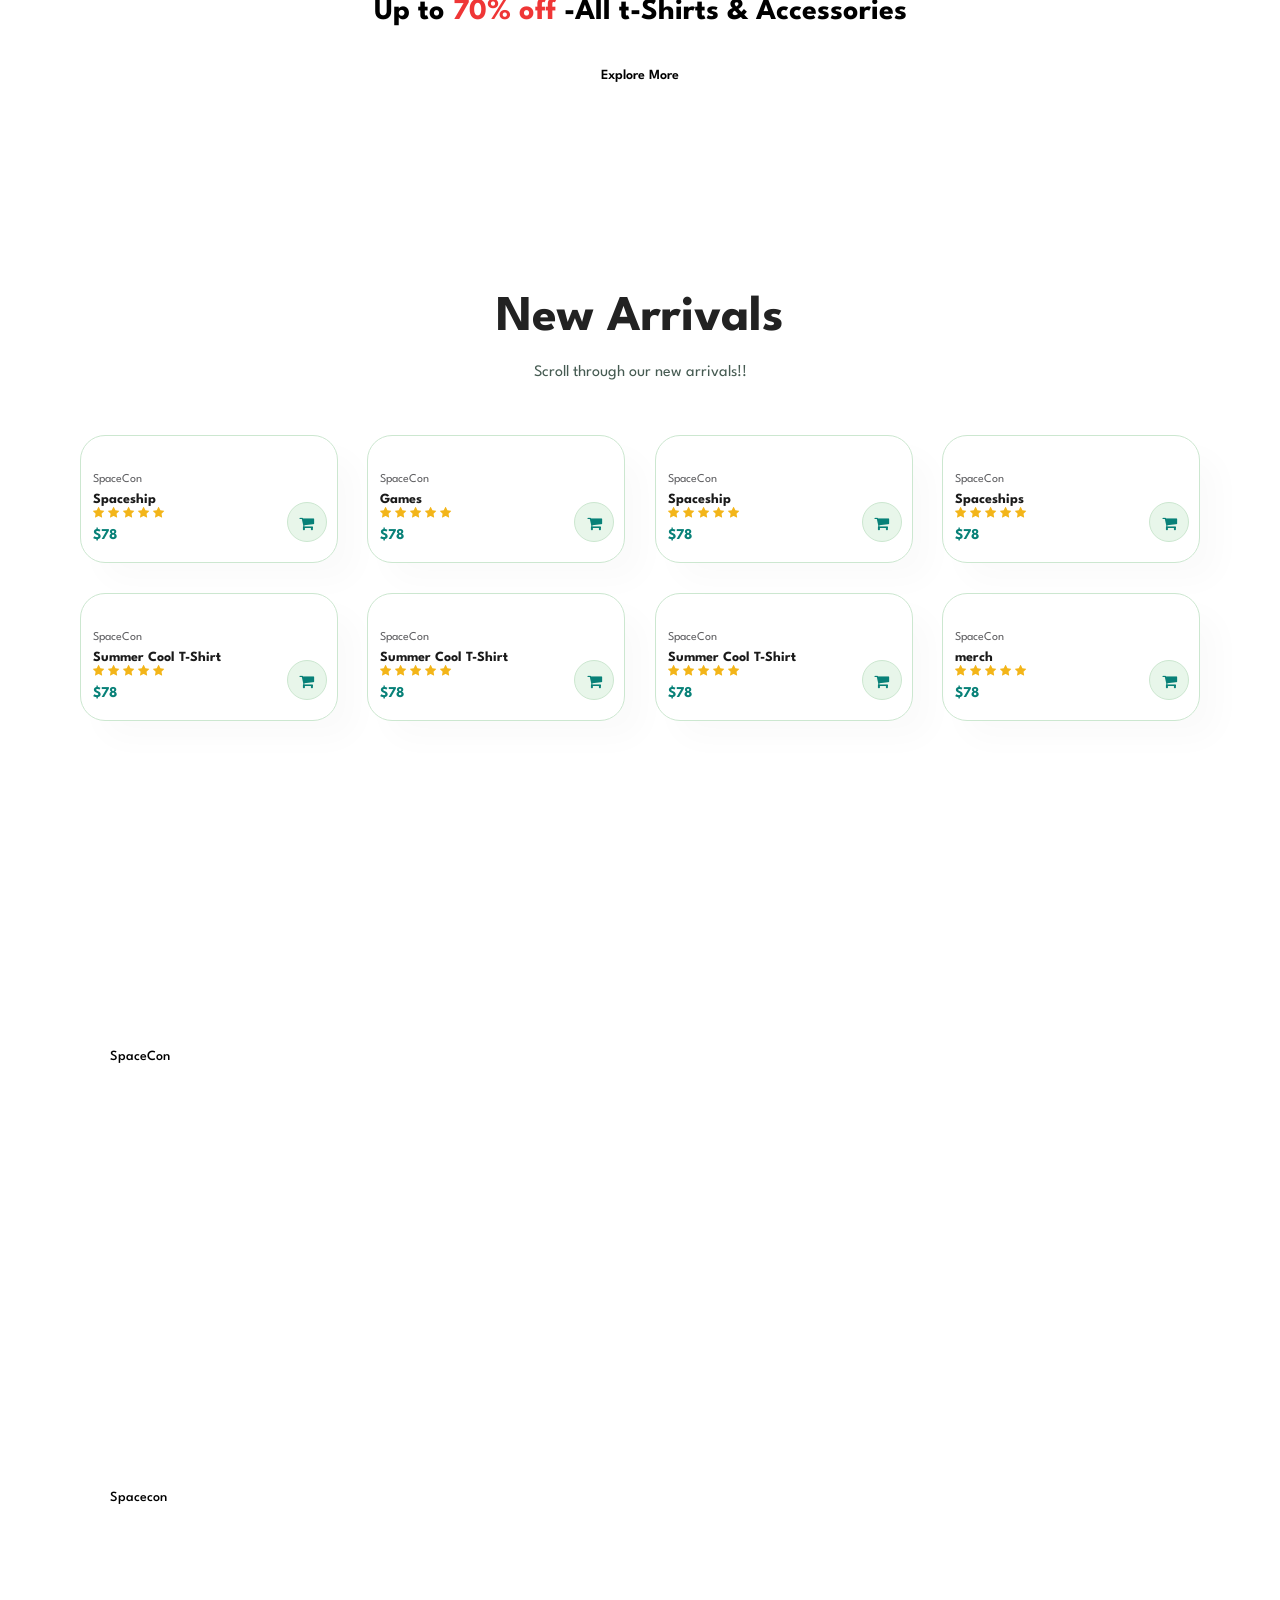
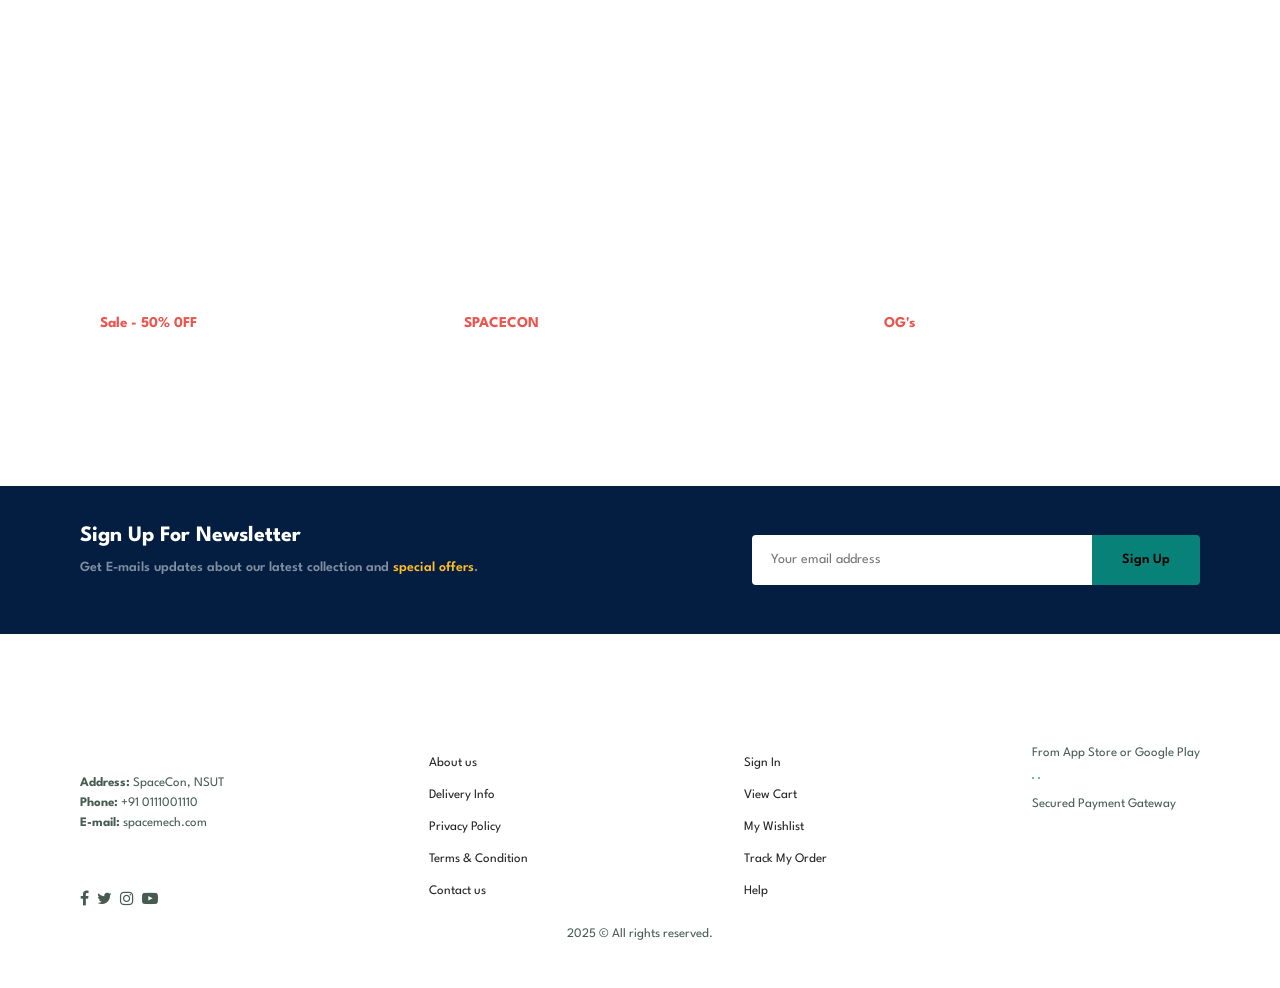
==== commit 232eea90: "Changes in Header" ====
--- a/index.html
+++ b/index.html
@@ -4,7 +4,7 @@
         <meta charset="UTF-8">
         <meta http-equiv="X-UA-Compatible" content="IE=edge">
         <meta name="viewport" content="width=device-width, initial-scale=1.0">
-        <title> Space Merch Zone</title>
+        <title> Enigma </title>
         <link rel="stylesheet" href="https://cdnjs.cloudflare.com/ajax/libs/font-awesome/4.7.0/css/font-awesome.min.css">
         <link rel="stylesheet" href="style.css">
     </head>
@@ -32,10 +32,10 @@
         </section>
 
         <section id = "hero">
-            <h4 color = "#fff">Trade-in After</h4>
-            <h2>Super Value Deals</h2>
-            <h1> On all products</h1>
-            <p>Save more with coupons & up to 70% off!</p>
+            <h4 color = "#fff">ENIGMA</h4>
+            <h2> Where Space Meets Curiosity </h2>
+            <h1> Great Deals!! </h1>
+            <p> Save more with coupons & up to 70% off! </p>
             <!-- <button>Shop Now</button> -->
         </section>
         
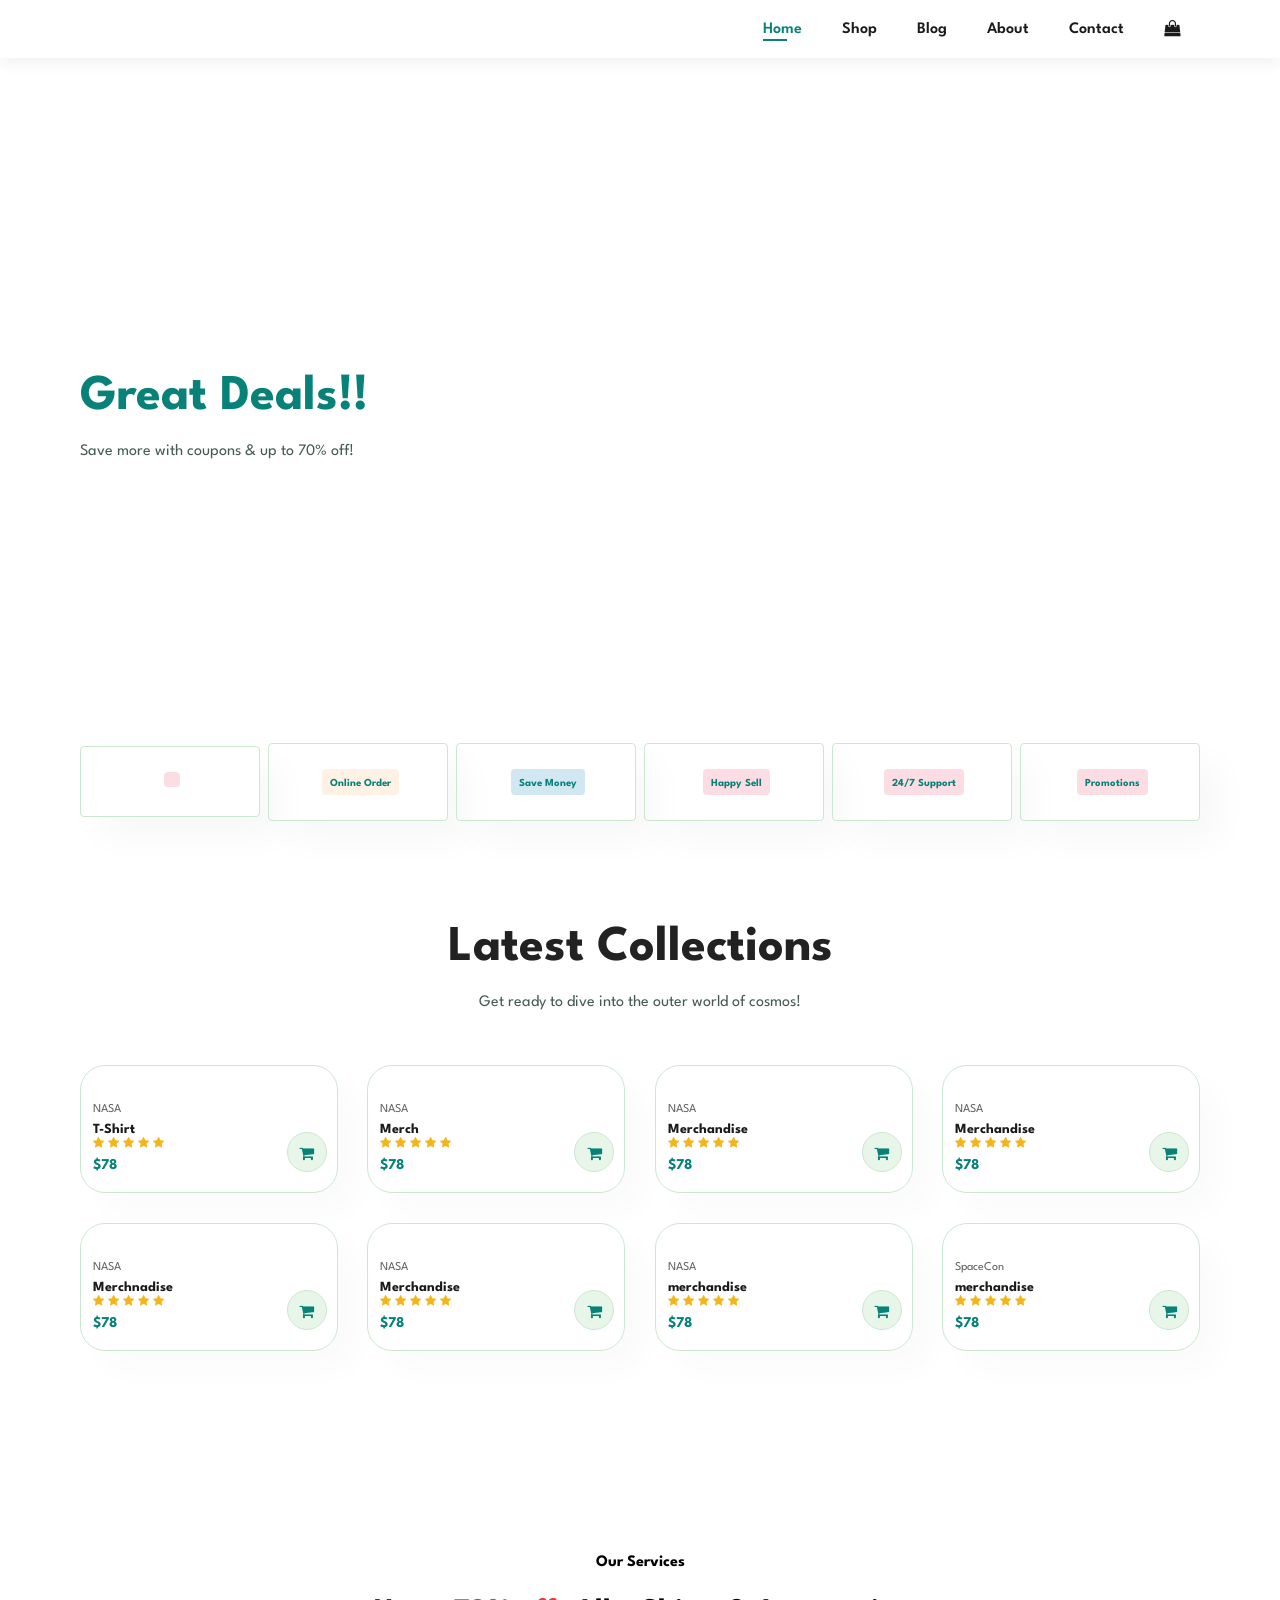
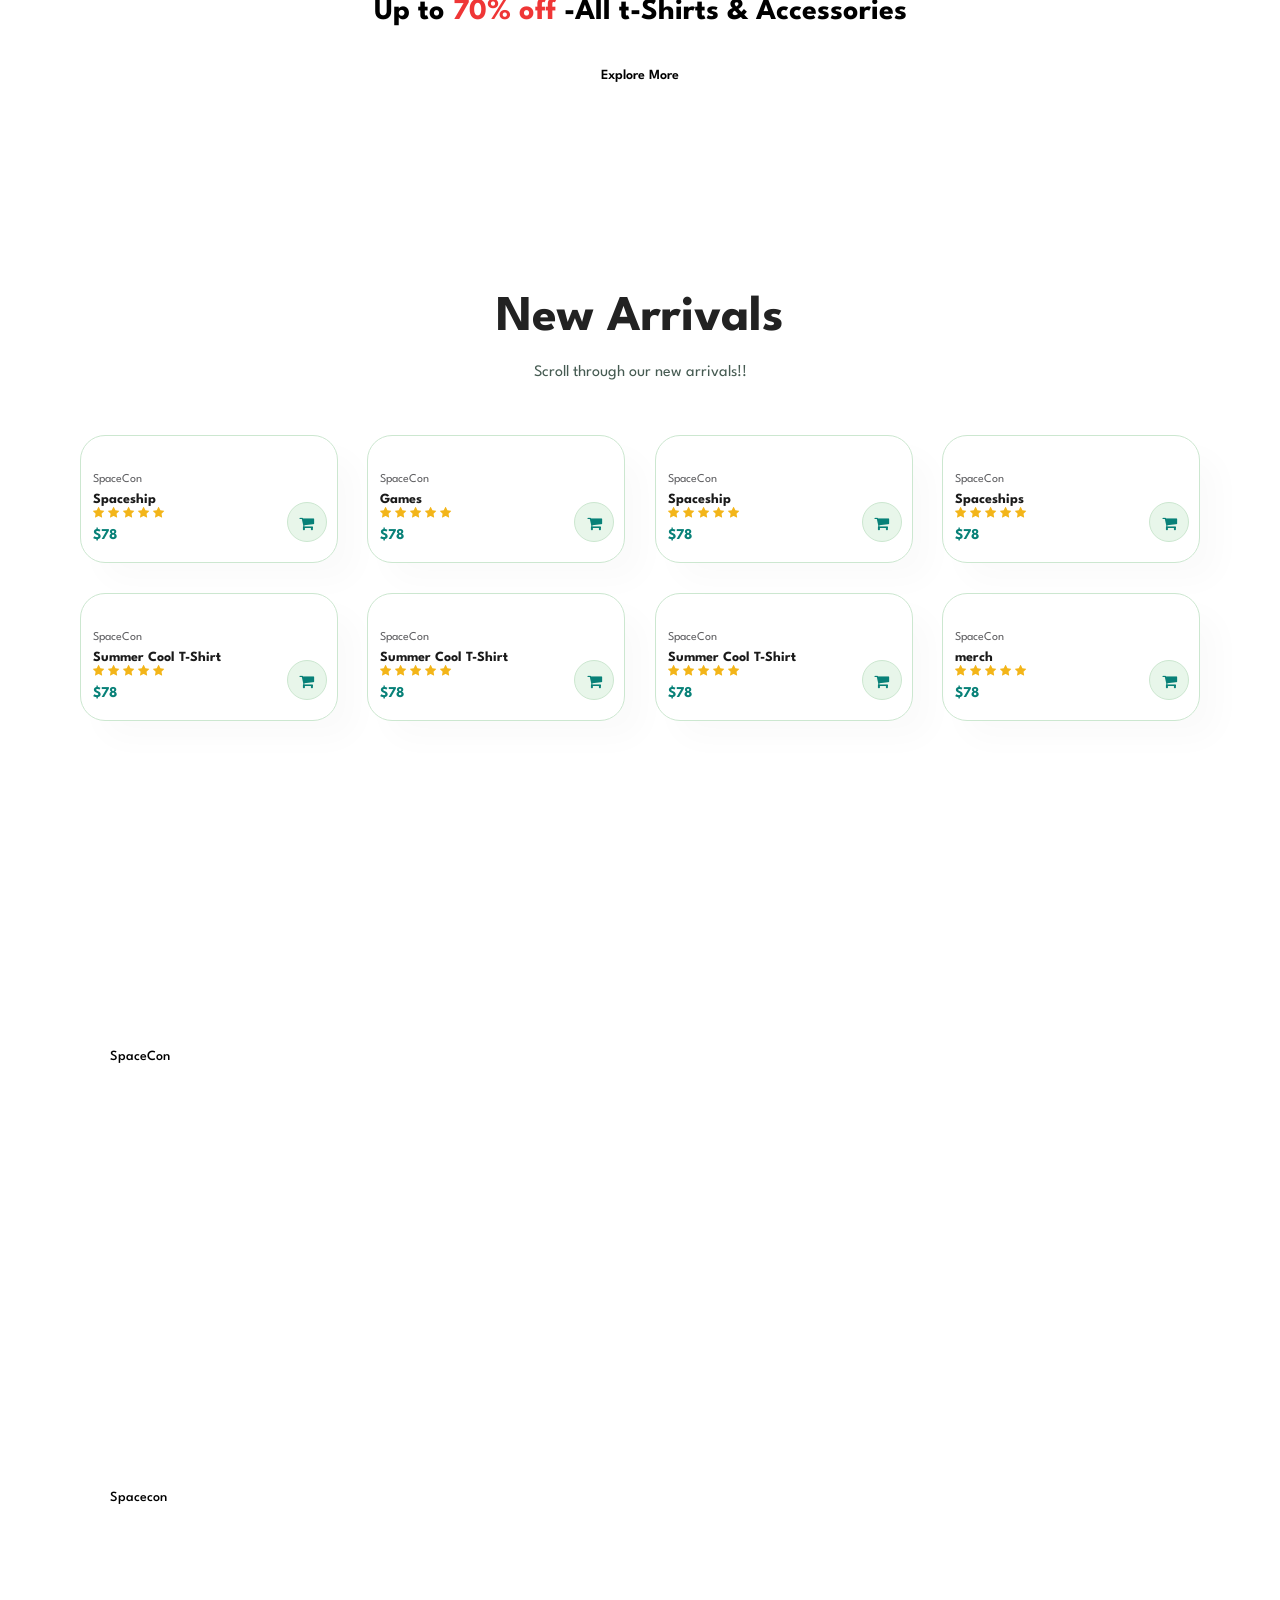
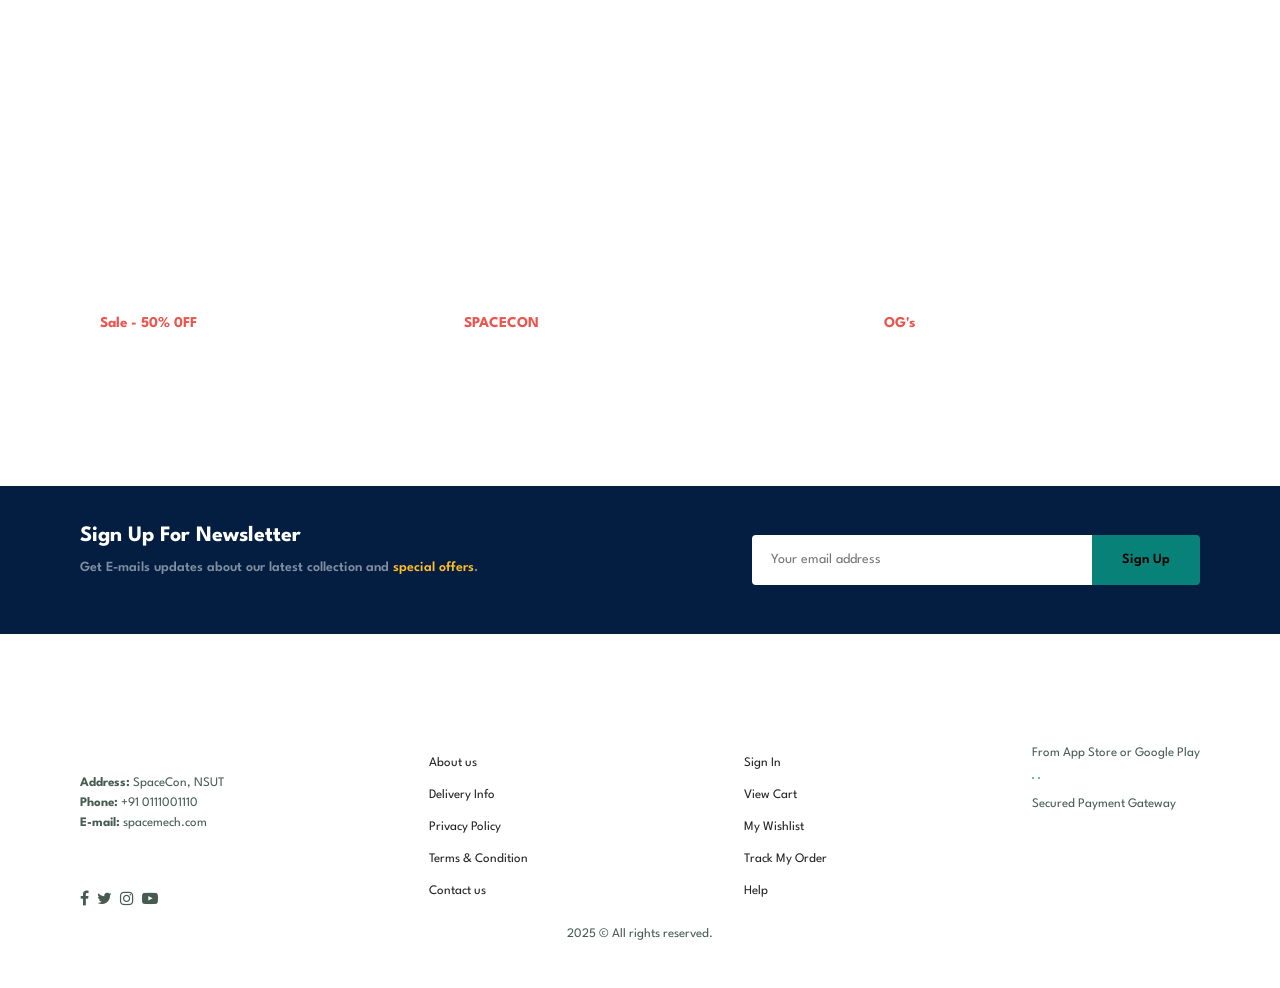
==== commit 1c2b74e0: "Modify index file" ====
--- a/index.html
+++ b/index.html
@@ -42,7 +42,7 @@
         <section id = "feature" class="section-p1">
             <div class="fe-box">
                 <img src="https://i.ebayimg.com/images/g/tUMAAOSweZFm4nnx/s-l500.webp" alt="">
-                <h6>Free Shipping</h6>
+                <h6></h6>
             </div>
             <div class="fe-box">
                 <img src="https://i.ebayimg.com/images/g/tUMAAOSweZFm4nnx/s-l500.webp" alt="">
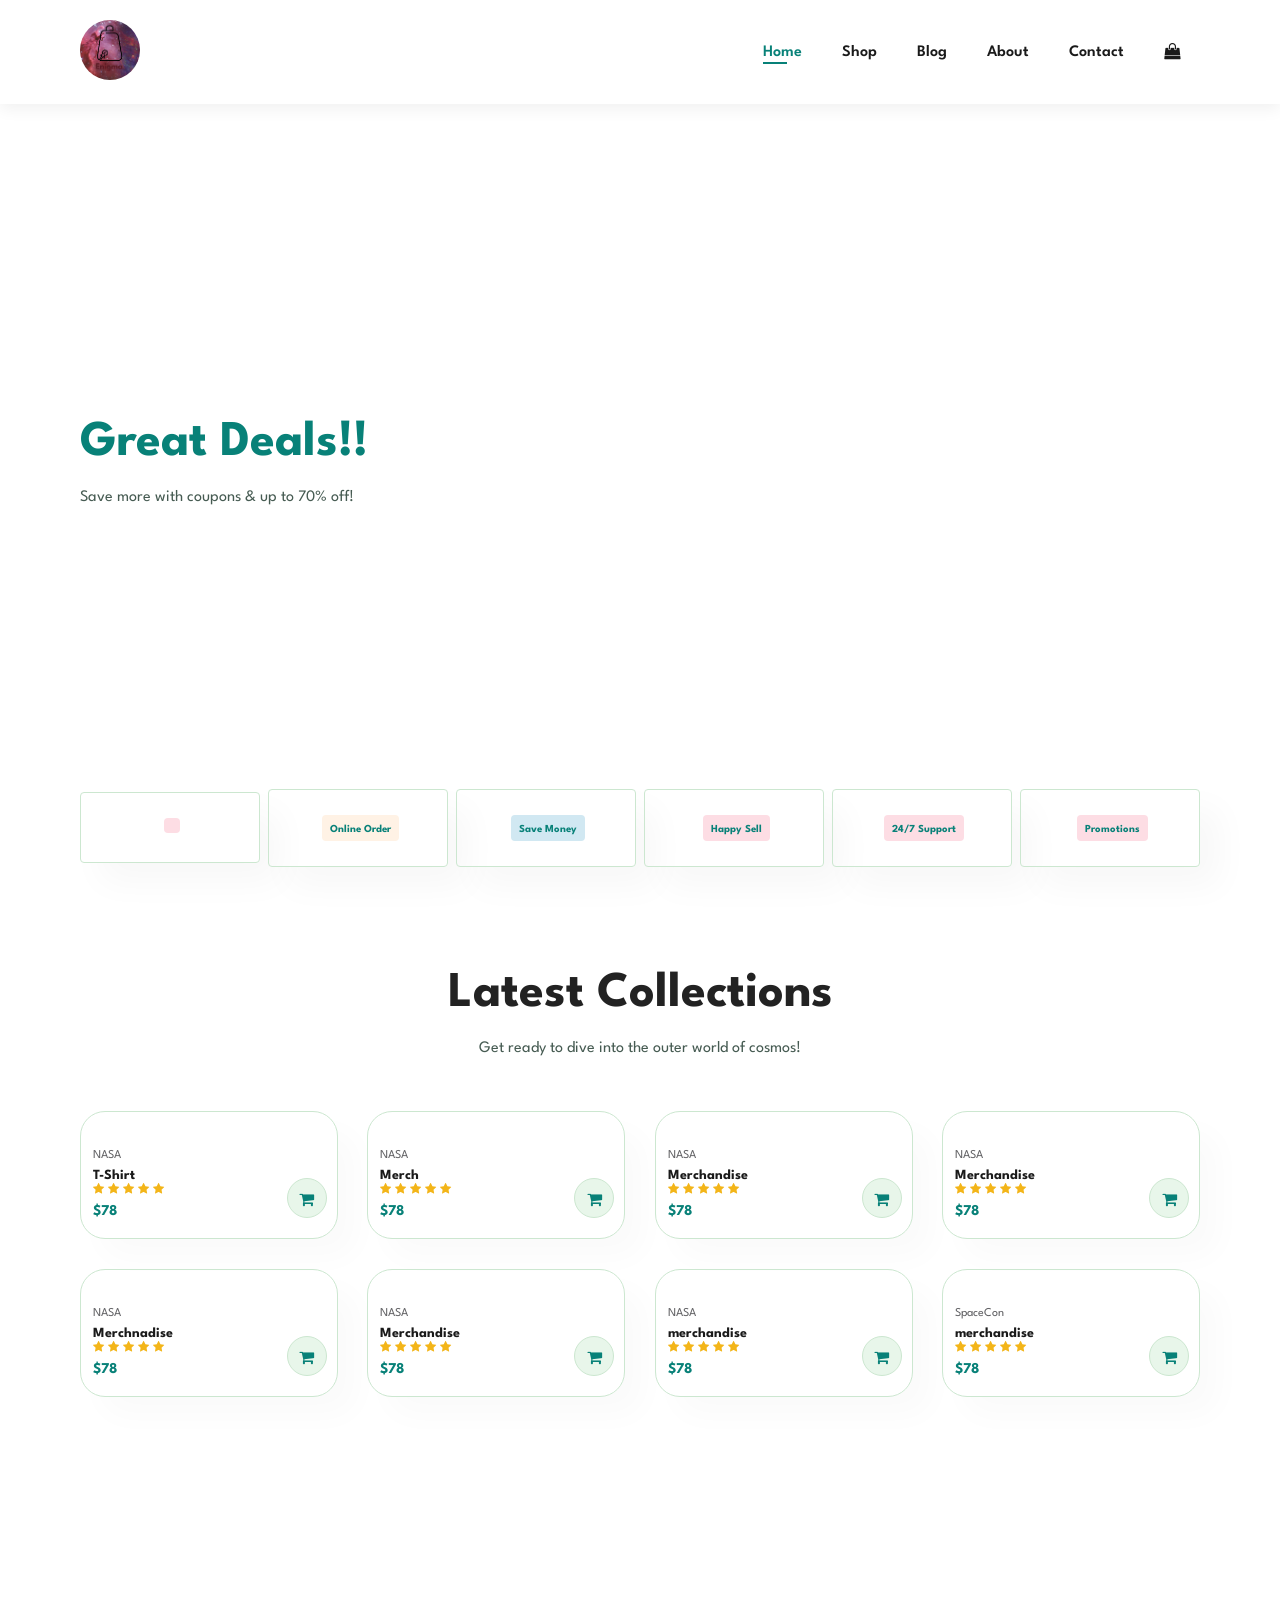
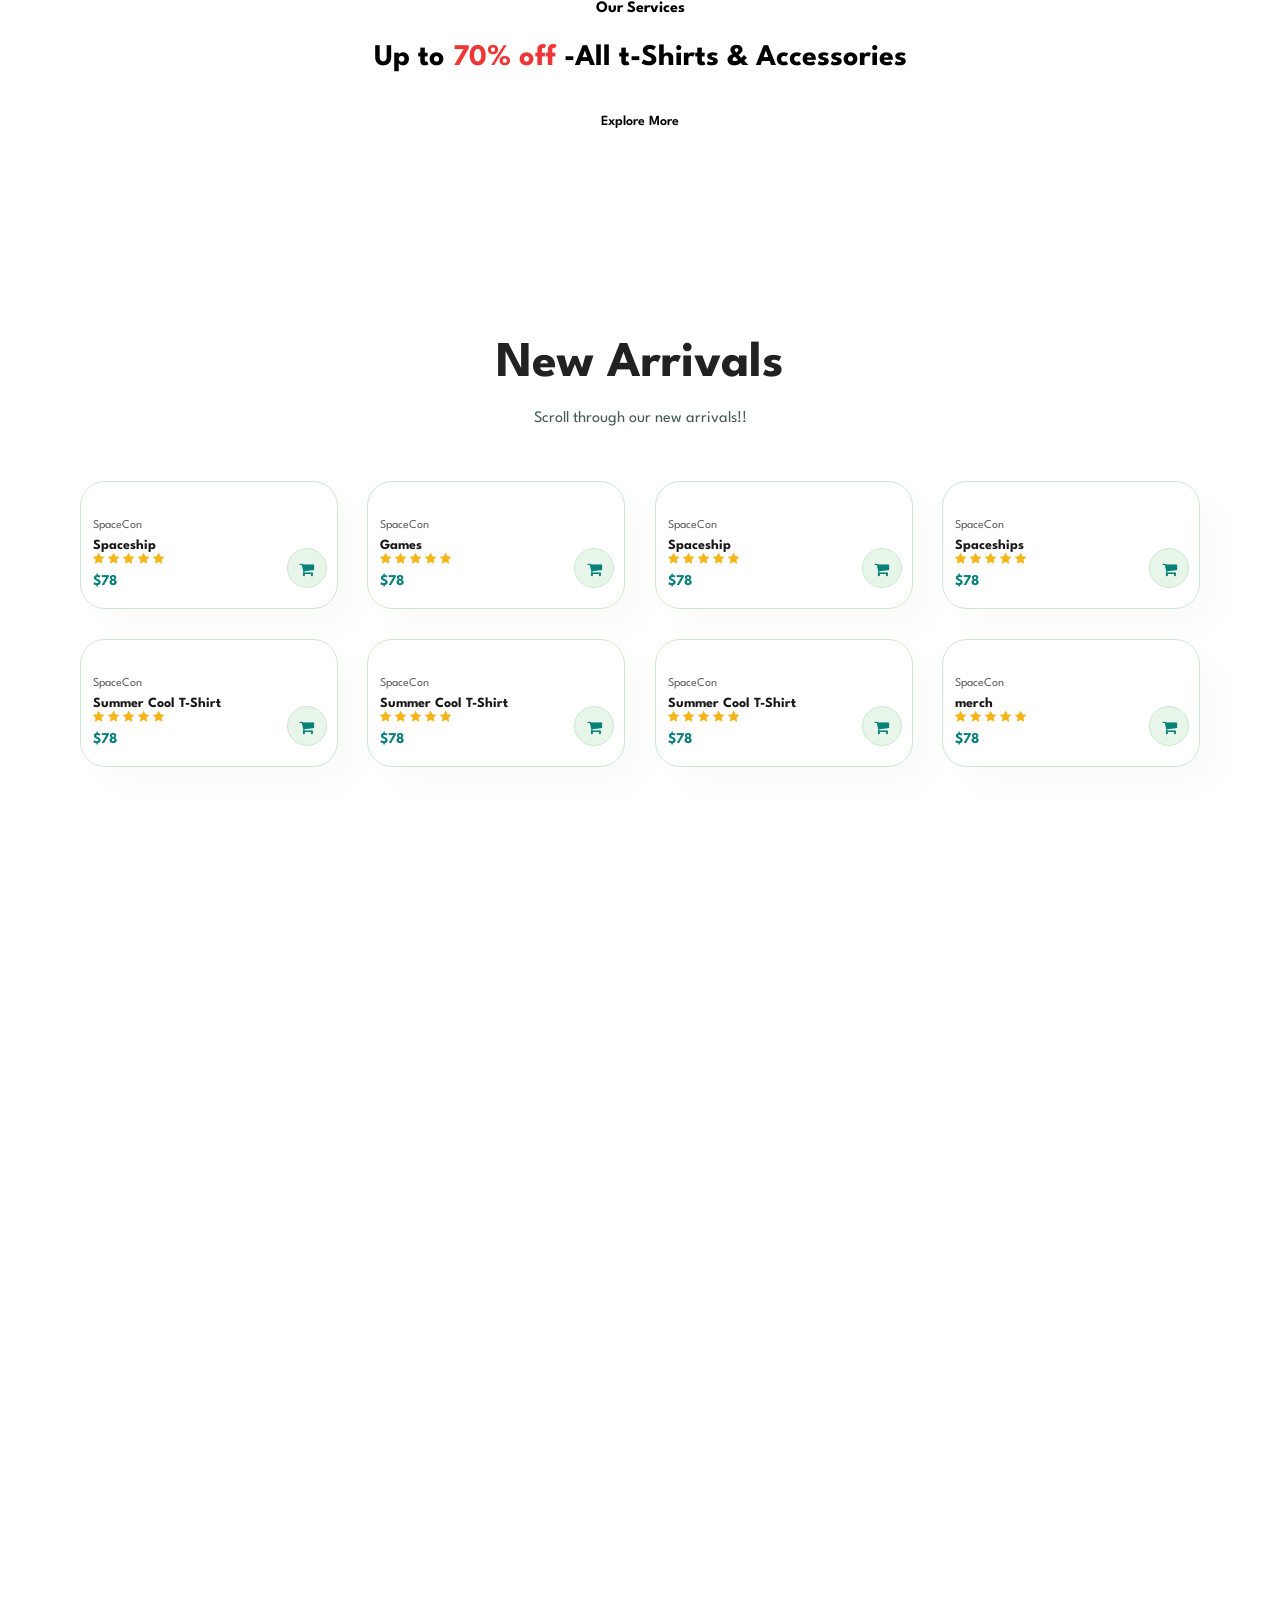
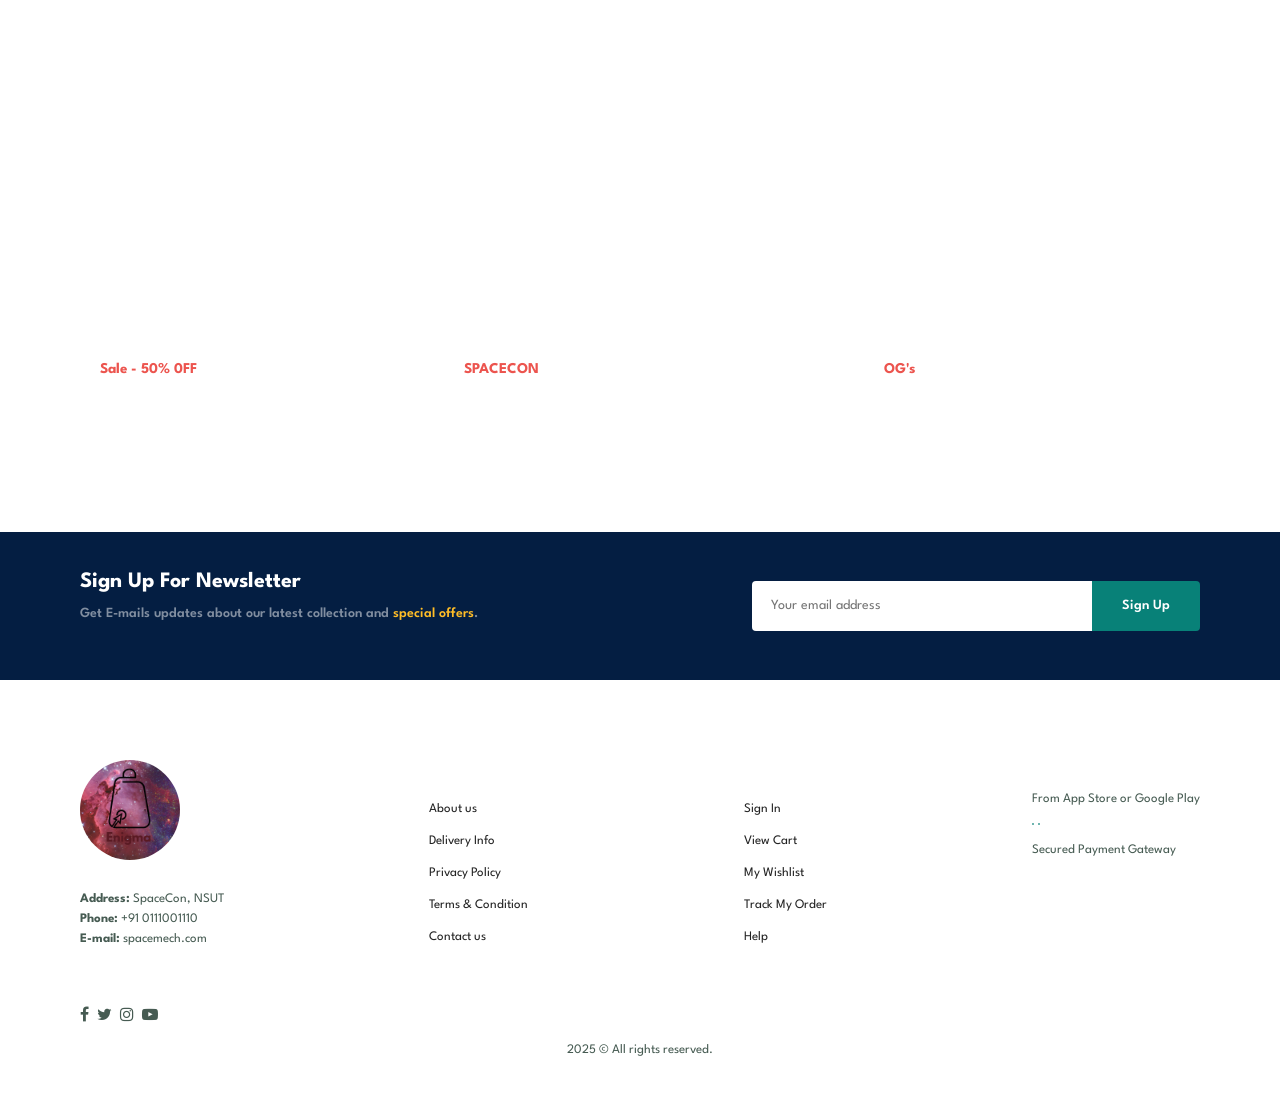
==== commit e0806c62: "Fix the website" ====
--- a/index.html
+++ b/index.html
@@ -1,460 +1,467 @@
 <!DOCTYPE html>
 <html lang="en">
-    <head>
-        <meta charset="UTF-8">
-        <meta http-equiv="X-UA-Compatible" content="IE=edge">
-        <meta name="viewport" content="width=device-width, initial-scale=1.0">
-        <title> Enigma </title>
-        <link rel="stylesheet" href="https://cdnjs.cloudflare.com/ajax/libs/font-awesome/4.7.0/css/font-awesome.min.css">
-        <link rel="stylesheet" href="style.css">
-    </head>
-    
-    <body>
-
-        <section id = "header">
-            <a href="#" class ="logo"><img src="logo.png" alt=""></a>
-        
-            <div>
-                <ul id = "navbar">
-                    <li><a class="active" href="index.html">Home</a></li>
-                    <li><a href="shop.html">Shop</a></li>
-                    <li><a href="blog.html">Blog</a></li>
-                    <li><a href="about.html">About</a></li>
-                    <li><a href="contact.html">Contact</a></li>
-                    <li id="lg-bag"><a href="cart.html"><i class="fa fa-shopping-bag"></i></a></li>
-                    <a href="#" id="close"><i class="fa fa-times" aria-hidden="true"></i></a>
-                </ul>
-            </div>
-            <div id="mobile">
-                <i id ="bar"class="fa fa-bars" aria-hidden="true"></i>
-                <a href="cart.html"><i class="fa fa-shopping-bag"></i></a>
-            </div>
-        </section>
-
-        <section id = "hero">
-            <h4 color = "#fff">ENIGMA</h4>
-            <h2> Where Space Meets Curiosity </h2>
-            <h1> Great Deals!! </h1>
-            <p> Save more with coupons & up to 70% off! </p>
-            <!-- <button>Shop Now</button> -->
-        </section>
-        
-        <section id = "feature" class="section-p1">
-            <div class="fe-box">
-                <img src="https://i.ebayimg.com/images/g/tUMAAOSweZFm4nnx/s-l500.webp" alt="">
-                <h6></h6>
-            </div>
-            <div class="fe-box">
-                <img src="https://i.ebayimg.com/images/g/tUMAAOSweZFm4nnx/s-l500.webp" alt="">
-                <h6>Online Order</h6>
-            </div>
-            <div class="fe-box">
-                <img src="https://i.ebayimg.com/images/g/tUMAAOSweZFm4nnx/s-l500.webp" alt="">
-                <h6>Save Money</h6>
-            </div>
-            <div class="fe-box">
-                <img src="https://i.ebayimg.com/images/g/tUMAAOSweZFm4nnx/s-l500.webp" alt="">
-                <h6>Happy Sell</h6>
-            </div>
-            <div class="fe-box">
-                <img src="https://i.ebayimg.com/images/g/tUMAAOSweZFm4nnx/s-l500.webp" alt="">
-                <h6>24/7 Support</h6>
-            </div>
-            <div class="fe-box">
-                <img src="https://i.ebayimg.com/images/g/tUMAAOSweZFm4nnx/s-l500.webp" alt="">
-                <h6>Promotions</h6>
-            </div>
-        </section>
-
-        <section id = "product1" class = "section-p1">
-            <h1> Latest Collections</h1>
-            <p> Get ready to dive into the outer world of cosmos! </p>
-            <div class = "pro-container">
-                <div class = "pro">
-                    <img src="https://i.etsystatic.com/23756842/r/il/5a1962/3246687374/il_1140xN.3246687374_1raz.jpg" alt="">
-                    <div class = "des">
-                        <span> NASA</span>
-                        <h5>T-Shirt</h5>
-                        <div class = "star">
-                        <i class="fa fa-star" aria-hidden="true"></i>
-                        <i class="fa fa-star" aria-hidden="true"></i>
-                        <i class="fa fa-star" aria-hidden="true"></i>
-                        <i class="fa fa-star" aria-hidden="true"></i>
-                        <i class="fa fa-star" aria-hidden="true"></i>
-                        </div>
-                        <h4>$78</h4>
-                    </div>
-                    <a href="#"><i class="fa fa-shopping-cart cart" ></i></a>
-                </div>
-
-                <div class = "pro">
-                    <img src="https://i.pinimg.com/originals/37/20/64/3720646a6ff87dbe2c6276f0c8fc9581.jpg" alt="">
-                    <div class = "des">
-                        <span>NASA</span>
-                        <h5>Merch</h5>
-                        <div class = "star">
-                        <i class="fa fa-star" aria-hidden="true"></i>
-                        <i class="fa fa-star" aria-hidden="true"></i>
-                        <i class="fa fa-star" aria-hidden="true"></i>
-                        <i class="fa fa-star" aria-hidden="true"></i>
-                        <i class="fa fa-star" aria-hidden="true"></i>
-                        </div>
-                        <h4>$78</h4>
-                    </div>    
-                    <a href="#"><i class="fa fa-shopping-cart cart" ></i></a>
-                </div>
-               
-
-                <div class = "pro">
-                    <img src="https://esahubble.org/media/archives/merchandise/screen/hst_merchandise_0002.jpg" alt="">
-                    <div class = "des">
-                        <span>NASA</span>
-                        <h5>Merchandise</h5>
-                        <div class = "star">
-                        <i class="fa fa-star" aria-hidden="true"></i>
-                        <i class="fa fa-star" aria-hidden="true"></i>
-                        <i class="fa fa-star" aria-hidden="true"></i>
-                        <i class="fa fa-star" aria-hidden="true"></i>
-                        <i class="fa fa-star" aria-hidden="true"></i>
-                        </div>
-                        <h4>$78</h4>
-                    </div>
-                    <a href="#"><i class="fa fa-shopping-cart cart" ></i></a>
-                </div>
-
-                <div class = "pro">
-                    <img src="https://cdn.shopify.com/s/files/1/0012/8525/9348/products/hoodie_5c0474d1-292f-42f6-af6c-130775e455d6_345x345@2x.jpg?v=1580007253" alt="">
-                    <div class = "des">
-                        <span>NASA</span>
-                        <h5>Merchandise</h5>
-                        <div class = "star">
-                        <i class="fa fa-star" aria-hidden="true"></i>
-                        <i class="fa fa-star" aria-hidden="true"></i>
-                        <i class="fa fa-star" aria-hidden="true"></i>
-                        <i class="fa fa-star" aria-hidden="true"></i>
-                        <i class="fa fa-star" aria-hidden="true"></i>
-                        </div>
-                        <h4>$78</h4>                    
-                    </div>
-                <a href="#"><i class="fa fa-shopping-cart cart" ></i></a>
-                </div>
-
-                <div class = "pro">
-                    <img src="https://esahubble.org/media/archives/merchandise/screen/hst_merchandise_0002.jpg" alt="">
-                    <div class = "des">
-                        <span>NASA</span>
-                        <h5>Merchnadise</h5>
-                        <div class = "star">
-                        <i class="fa fa-star" aria-hidden="true"></i>
-                        <i class="fa fa-star" aria-hidden="true"></i>
-                        <i class="fa fa-star" aria-hidden="true"></i>
-                        <i class="fa fa-star" aria-hidden="true"></i>
-                        <i class="fa fa-star" aria-hidden="true"></i>
-                        </div>
-                        <h4>$78</h4>                
-                    </div>
-                    <a href="#"><i class="fa fa-shopping-cart cart" ></i></a>
-                </div>
-
-                <div class = "pro">
-                    <img src="https://www.paramountshop.com/cdn/shop/files/star-trek-deep-space-nine-wormhole-heat-mug-825426_550x.jpg?v=1718292518" alt="">
-                    <div class = "des">
-                        <span>NASA</span>
-                        <h5>Merchandise</h5>
-                        <div class = "star">
-                        <i class="fa fa-star" aria-hidden="true"></i>
-                        <i class="fa fa-star" aria-hidden="true"></i>
-                        <i class="fa fa-star" aria-hidden="true"></i>
-                        <i class="fa fa-star" aria-hidden="true"></i>
-                        <i class="fa fa-star" aria-hidden="true"></i>
-                        </div>
-                        <h4>$78</h4>                    
-                    </div>
-                    <a href="#"><i class="fa fa-shopping-cart cart" ></i></a>
-                </div>
-
-                <div class = "pro">
-                    <img src="https://www.paramountshop.com/cdn/shop/files/star-trek-deep-space-nine-wormhole-heat-mug-825426_550x.jpg?v=1718292518" alt="">
-                    <div class = "des">
-                        <span>NASA</span>
-                        <h5>merchandise</h5>
-                        <div class = "star">
-                        <i class="fa fa-star" aria-hidden="true"></i>
-                        <i class="fa fa-star" aria-hidden="true"></i>
-                        <i class="fa fa-star" aria-hidden="true"></i>
-                        <i class="fa fa-star" aria-hidden="true"></i>
-                        <i class="fa fa-star" aria-hidden="true"></i>
-                        </div>
-                        <h4>$78</h4>
-                    </div>
-                    <a href="#"><i class="fa fa-shopping-cart cart" ></i></a>
-                </div>
-
-                <div class = "pro">
-                    <img src="https://www.paramountshop.com/cdn/shop/files/star-trek-deep-space-nine-wormhole-heat-mug-825426_550x.jpg?v=1718292518" alt="">
-                    <div class = "des">
-                        <span>SpaceCon</span>
-                        <h5>merchandise</h5>
-                        <div class = "star">
-                        <i class="fa fa-star" aria-hidden="true"></i>
-                        <i class="fa fa-star" aria-hidden="true"></i>
-                        <i class="fa fa-star" aria-hidden="true"></i>
-                        <i class="fa fa-star" aria-hidden="true"></i>
-                        <i class="fa fa-star" aria-hidden="true"></i>
-                        </div>
-                        <h4>$78</h4>
-                    </div>
-                    <a href="#"><i class="fa fa-shopping-cart cart" ></i></a>
-                </div>                
-            </div>
-        </section>
-
-        <section id = "banner" class="section-m1">
-            <h4>Our Services</h4>
-            <h2>Up to <span>70% off </span>-All t-Shirts & Accessories</h2>
-            <button class="normal">Explore More</button>
-
-        </section>
-
-        <section id = "product1" class = "section-p1">
-            <h1>New Arrivals</h1>
-            <p> Scroll through our new arrivals!!</p>
-            <div class = "pro-container">
-                <div class = "pro">
-                    <img src="https://i.ebayimg.com/images/g/vrYAAOSwS-RnsPvn/s-l500.webp" alt="">
-                    <div class = "des">
-                        <span>SpaceCon</span>
-                        <h5>Spaceship</h5>
-                        <div class = "star">
-                        <i class="fa fa-star" aria-hidden="true"></i>
-                        <i class="fa fa-star" aria-hidden="true"></i>
-                        <i class="fa fa-star" aria-hidden="true"></i>
-                        <i class="fa fa-star" aria-hidden="true"></i>
-                        <i class="fa fa-star" aria-hidden="true"></i>
-                        </div>
-                        <h4>$78</h4>
-                    </div>
-                    <a href="#"><i class="fa fa-shopping-cart cart" ></i></a>
-                </div>
-
-                <div class = "pro">
-                    <img src="https://i.ebayimg.com/images/g/p5wAAeSwJRNnpreX/s-l960.webp" alt="">
-                    <div class = "des">
-                        <span>SpaceCon</span>
-                        <h5>Games</h5>
-                        <div class = "star">
-                        <i class="fa fa-star" aria-hidden="true"></i>
-                        <i class="fa fa-star" aria-hidden="true"></i>
-                        <i class="fa fa-star" aria-hidden="true"></i>
-                        <i class="fa fa-star" aria-hidden="true"></i>
-                        <i class="fa fa-star" aria-hidden="true"></i>
-                        </div>
-                        <h4>$78</h4>
-                    </div>    
-                    <a href="#"><i class="fa fa-shopping-cart cart" ></i></a>
-                </div>
-               
-
-                <div class = "pro">
-                    <img src="https://i.ebayimg.com/images/g/ZEcAAOSwHHJdbD0r/s-l500.webp" alt="">
-                    <div class = "des">
-                        <span>SpaceCon</span>
-                        <h5>Spaceship</h5>
-                        <div class = "star">
-                        <i class="fa fa-star" aria-hidden="true"></i>
-                        <i class="fa fa-star" aria-hidden="true"></i>
-                        <i class="fa fa-star" aria-hidden="true"></i>
-                        <i class="fa fa-star" aria-hidden="true"></i>
-                        <i class="fa fa-star" aria-hidden="true"></i>
-                        </div>
-                        <h4>$78</h4>
-                    </div>
-                    <a href="#"><i class="fa fa-shopping-cart cart" ></i></a>
-                </div>
-
-                <div class = "pro">
-                    <img src="https://i.ebayimg.com/images/g/sL4AAOSwWbtmFNEW/s-l500.webp" alt="">
-                    <div class = "des">
-                        <span>SpaceCon</span>
-                        <h5>Spaceships</h5>
-                        <div class = "star">
-                        <i class="fa fa-star" aria-hidden="true"></i>
-                        <i class="fa fa-star" aria-hidden="true"></i>
-                        <i class="fa fa-star" aria-hidden="true"></i>
-                        <i class="fa fa-star" aria-hidden="true"></i>
-                        <i class="fa fa-star" aria-hidden="true"></i>
-                        </div>
-                        <h4>$78</h4>                    
-                    </div>
-                <a href="#"><i class="fa fa-shopping-cart cart" ></i></a>
-                </div>
-
-                <div class = "pro">
-                    <img src="https://i.ebayimg.com/images/g/rQEAAOSw~HxnhEcD/s-l500.webp" alt="">
-                    <div class = "des">
-                        <span>SpaceCon</span>
-                        <h5>Summer Cool T-Shirt</h5>
-                        <div class = "star">
-                        <i class="fa fa-star" aria-hidden="true"></i>
-                        <i class="fa fa-star" aria-hidden="true"></i>
-                        <i class="fa fa-star" aria-hidden="true"></i>
-                        <i class="fa fa-star" aria-hidden="true"></i>
-                        <i class="fa fa-star" aria-hidden="true"></i>
-                        </div>
-                        <h4>$78</h4>                
-                    </div>
-                    <a href="#"><i class="fa fa-shopping-cart cart" ></i></a>
-                </div>
-
-                <div class = "pro">
-                    <img src="https://i.ebayimg.com/images/g/L84AAOSwx~1iw-zg/s-l500.webp" alt="">
-                    <div class = "des">
-                        <span>SpaceCon</span>
-                        <h5>Summer Cool T-Shirt</h5>
-                        <div class = "star">
-                        <i class="fa fa-star" aria-hidden="true"></i>
-                        <i class="fa fa-star" aria-hidden="true"></i>
-                        <i class="fa fa-star" aria-hidden="true"></i>
-                        <i class="fa fa-star" aria-hidden="true"></i>
-                        <i class="fa fa-star" aria-hidden="true"></i>
-                        </div>
-                        <h4>$78</h4>                    
-                    </div>
-                    <a href="#"><i class="fa fa-shopping-cart cart" ></i></a>
-                </div>
-
-                <div class = "pro">
-                    <img src="https://i.ebayimg.com/images/g/IDEAAOSwAVhnXucn/s-l500.webp" alt="">
-                    <div class = "des">
-                        <span>SpaceCon</span>
-                        <h5>Summer Cool T-Shirt</h5>
-                        <div class = "star">
-                        <i class="fa fa-star" aria-hidden="true"></i>
-                        <i class="fa fa-star" aria-hidden="true"></i>
-                        <i class="fa fa-star" aria-hidden="true"></i>
-                        <i class="fa fa-star" aria-hidden="true"></i>
-                        <i class="fa fa-star" aria-hidden="true"></i>
-                        </div>
-                        <h4>$78</h4>
-                    </div>
-                    <a href="#"><i class="fa fa-shopping-cart cart" ></i></a>
-                </div>
-
-                <div class = "pro">
-                    <img src="https://i.ebayimg.com/images/g/51cAAOSwrrRnt3Pi/s-l500.webp" alt="">
-                    <div class = "des">
-                        <span>SpaceCon</span>
-                        <h5>merch</h5>
-                        <div class = "star">
-                        <i class="fa fa-star" aria-hidden="true"></i>
-                        <i class="fa fa-star" aria-hidden="true"></i>
-                        <i class="fa fa-star" aria-hidden="true"></i>
-                        <i class="fa fa-star" aria-hidden="true"></i>
-                        <i class="fa fa-star" aria-hidden="true"></i>
-                        </div>
-                        <h4>$78</h4>
-                    </div>
-                    <a href="#"><i class="fa fa-shopping-cart cart" ></i></a>
-                </div>                
-            </div>
-        </section>
-
-        <section id = "sm-banner" class="section-p1">
-            <div class="banner-box">
-                <h4>crazy deals</h4>
-                <h2>buy 1 get 1 free</h2>
-                <span>SpaceCon</span>
-                <button class="white">
-                    Learn More
-                </button>
-            </div>
-            <div class="banner-box2">
-                <h2>Space Voyager</h2>
-                <span>Spacecon</span>
-                <button class="white">
-                    collection
-                </button>
-            </div>
-        </section>
-
-        <section id = "ti-banner" class="section-p1">
-            <div class="banner-box">
-                <h2>SpaceCon SALE</h2>
-                <h3>Sale - 50% 0FF</h3>
-            </div>
-            <div class="banner-box banner-box2">
-                <h2> Space-themed watches collection!</h2>
-                <h3> SPACECON</h3>
-            </div>
-            <div class="banner-box banner-box3">
-                <h2>Books Collection</h2>
-                <h3> OG's</h3>
-            </div>
-        </section>
-
-        <section id = "newsletter" class = "section-p1 section-m1">
-            <div class="newstext">
-                <h4>Sign Up For Newsletter</h4>
-                <p>Get E-mails updates about our latest collection and <span>special offers</span>.</p>
-            </div>
-            <div class = "form">
-                <input type = "text" placeholder = "Your email address">
-                <button class = "normal">Sign Up</button>
-            </div>
-        </section>
-
-        <footer class="section-p1">
-            <div class="col">
-                <img class = "logo" src="logo.png" alt="">
-                <h4>Contact</h4>
-                <p><strong>Address: </strong> SpaceCon, NSUT</p>
-                <p><strong>Phone: </strong>+91 0111001110</p>
-                <p><strong>E-mail: </strong> spacemech.com</p>
-                <div class="follow">
-                    <h4> Follow Us</h4>
-                    <div class = "icon">
-                        <i class="fa fa-facebook"></i>
-                        <i class="fa fa-twitter" aria-hidden="true"></i>
-                        <i class="fa fa-instagram" aria-hidden="true"></i>
-                        <i class="fa fa-youtube-play" aria-hidden="true"></i>
-                    </div>
-                </div>
-            </div>
-
-            <div class="col">
-                <h4>About</h4>
-                <a href-"#">About us</a>
-                <a href-"#">Delivery Info</a>
-                <a href-"#">Privacy Policy</a>
-                <a href-"#">Terms & Condition</a>
-                <a href-"#">Contact us</a>
-            </div>
-
-            <div class="col">
-                <h4>My Account</h4>
-                <a href-"#">Sign In</a>
-                <a href-"#">View Cart</a>
-                <a href-"#">My Wishlist</a>
-                <a href-"#">Track My Order</a>
-                <a href-"#">Help</a>
-            </div>
-
-            <div class="col install">
-                <h4>Install App</h4>
-                <p>From App Store or Google Play</p>
-                <div class="row">
-                    <img src="" alt="">
-                    <img src="" alt="">
-                </div>
-                <p>Secured Payment Gateway</p>
+
+<head>
+    <meta charset="UTF-8">
+    <meta http-equiv="X-UA-Compatible" content="IE=edge">
+    <meta name="viewport" content="width=device-width, initial-scale=1.0">
+    <title> Enigma </title>
+    <link rel="stylesheet" href="https://cdnjs.cloudflare.com/ajax/libs/font-awesome/4.7.0/css/font-awesome.min.css">
+    <link rel="stylesheet" href="style.css">
+</head>
+
+<body>
+
+    <section id="header">
+        <a href="#" class="logo"><img src="logo.png" alt=""></a>
+
+        <div>
+            <ul id="navbar">
+                <li><a class="active" href="index.html">Home</a></li>
+                <li><a href="shop.html">Shop</a></li>
+                <li><a href="blog.html">Blog</a></li>
+                <li><a href="about.html">About</a></li>
+                <li><a href="contact.html">Contact</a></li>
+                <li id="lg-bag"><a href="cart.html"><i class="fa fa-shopping-bag"></i></a></li>
+                <a href="#" id="close"><i class="fa fa-times" aria-hidden="true"></i></a>
+            </ul>
+        </div>
+        <div id="mobile">
+            <i id="bar" class="fa fa-bars" aria-hidden="true"></i>
+            <a href="cart.html"><i class="fa fa-shopping-bag"></i></a>
+        </div>
+    </section>
+
+    <section id="hero">
+        <h4>ENIGMA</h4>
+        <h2> Where Space Meets Curiosity </h2>
+        <h1> Great Deals!! </h1>
+        <p> Save more with coupons & up to 70% off! </p>
+        <!-- <button>Shop Now</button> -->
+    </section>
+
+    <section id="feature" class="section-p1">
+        <div class="fe-box">
+            <img src="https://i.ebayimg.com/images/g/tUMAAOSweZFm4nnx/s-l500.webp" alt="">
+            <h6></h6>
+        </div>
+        <div class="fe-box">
+            <img src="https://i.ebayimg.com/images/g/tUMAAOSweZFm4nnx/s-l500.webp" alt="">
+            <h6>Online Order</h6>
+        </div>
+        <div class="fe-box">
+            <img src="https://i.ebayimg.com/images/g/tUMAAOSweZFm4nnx/s-l500.webp" alt="">
+            <h6>Save Money</h6>
+        </div>
+        <div class="fe-box">
+            <img src="https://i.ebayimg.com/images/g/tUMAAOSweZFm4nnx/s-l500.webp" alt="">
+            <h6>Happy Sell</h6>
+        </div>
+        <div class="fe-box">
+            <img src="https://i.ebayimg.com/images/g/tUMAAOSweZFm4nnx/s-l500.webp" alt="">
+            <h6>24/7 Support</h6>
+        </div>
+        <div class="fe-box">
+            <img src="https://i.ebayimg.com/images/g/tUMAAOSweZFm4nnx/s-l500.webp" alt="">
+            <h6>Promotions</h6>
+        </div>
+    </section>
+
+    <section id="product1" class="section-p1">
+        <h1> Latest Collections</h1>
+        <p> Get ready to dive into the outer world of cosmos! </p>
+        <div class="pro-container">
+            <div class="pro">
+                <img src="https://i.etsystatic.com/23756842/r/il/5a1962/3246687374/il_1140xN.3246687374_1raz.jpg"
+                    alt="">
+                <div class="des">
+                    <span> NASA</span>
+                    <h5>T-Shirt</h5>
+                    <div class="star">
+                        <i class="fa fa-star" aria-hidden="true"></i>
+                        <i class="fa fa-star" aria-hidden="true"></i>
+                        <i class="fa fa-star" aria-hidden="true"></i>
+                        <i class="fa fa-star" aria-hidden="true"></i>
+                        <i class="fa fa-star" aria-hidden="true"></i>
+                    </div>
+                    <h4>$78</h4>
+                </div>
+                <a href="#"><i class="fa fa-shopping-cart cart"></i></a>
+            </div>
+
+            <div class="pro">
+                <img src="https://i.pinimg.com/originals/37/20/64/3720646a6ff87dbe2c6276f0c8fc9581.jpg" alt="">
+                <div class="des">
+                    <span>NASA</span>
+                    <h5>Merch</h5>
+                    <div class="star">
+                        <i class="fa fa-star" aria-hidden="true"></i>
+                        <i class="fa fa-star" aria-hidden="true"></i>
+                        <i class="fa fa-star" aria-hidden="true"></i>
+                        <i class="fa fa-star" aria-hidden="true"></i>
+                        <i class="fa fa-star" aria-hidden="true"></i>
+                    </div>
+                    <h4>$78</h4>
+                </div>
+                <a href="#"><i class="fa fa-shopping-cart cart"></i></a>
+            </div>
+
+
+            <div class="pro">
+                <img src="https://esahubble.org/media/archives/merchandise/screen/hst_merchandise_0002.jpg" alt="">
+                <div class="des">
+                    <span>NASA</span>
+                    <h5>Merchandise</h5>
+                    <div class="star">
+                        <i class="fa fa-star" aria-hidden="true"></i>
+                        <i class="fa fa-star" aria-hidden="true"></i>
+                        <i class="fa fa-star" aria-hidden="true"></i>
+                        <i class="fa fa-star" aria-hidden="true"></i>
+                        <i class="fa fa-star" aria-hidden="true"></i>
+                    </div>
+                    <h4>$78</h4>
+                </div>
+                <a href="#"><i class="fa fa-shopping-cart cart"></i></a>
+            </div>
+
+            <div class="pro">
+                <img src="https://cdn.shopify.com/s/files/1/0012/8525/9348/products/hoodie_5c0474d1-292f-42f6-af6c-130775e455d6_345x345@2x.jpg?v=1580007253"
+                    alt="">
+                <div class="des">
+                    <span>NASA</span>
+                    <h5>Merchandise</h5>
+                    <div class="star">
+                        <i class="fa fa-star" aria-hidden="true"></i>
+                        <i class="fa fa-star" aria-hidden="true"></i>
+                        <i class="fa fa-star" aria-hidden="true"></i>
+                        <i class="fa fa-star" aria-hidden="true"></i>
+                        <i class="fa fa-star" aria-hidden="true"></i>
+                    </div>
+                    <h4>$78</h4>
+                </div>
+                <a href="#"><i class="fa fa-shopping-cart cart"></i></a>
+            </div>
+
+            <div class="pro">
+                <img src="https://esahubble.org/media/archives/merchandise/screen/hst_merchandise_0002.jpg" alt="">
+                <div class="des">
+                    <span>NASA</span>
+                    <h5>Merchnadise</h5>
+                    <div class="star">
+                        <i class="fa fa-star" aria-hidden="true"></i>
+                        <i class="fa fa-star" aria-hidden="true"></i>
+                        <i class="fa fa-star" aria-hidden="true"></i>
+                        <i class="fa fa-star" aria-hidden="true"></i>
+                        <i class="fa fa-star" aria-hidden="true"></i>
+                    </div>
+                    <h4>$78</h4>
+                </div>
+                <a href="#"><i class="fa fa-shopping-cart cart"></i></a>
+            </div>
+
+            <div class="pro">
+                <img src="https://www.paramountshop.com/cdn/shop/files/star-trek-deep-space-nine-wormhole-heat-mug-825426_550x.jpg?v=1718292518"
+                    alt="">
+                <div class="des">
+                    <span>NASA</span>
+                    <h5>Merchandise</h5>
+                    <div class="star">
+                        <i class="fa fa-star" aria-hidden="true"></i>
+                        <i class="fa fa-star" aria-hidden="true"></i>
+                        <i class="fa fa-star" aria-hidden="true"></i>
+                        <i class="fa fa-star" aria-hidden="true"></i>
+                        <i class="fa fa-star" aria-hidden="true"></i>
+                    </div>
+                    <h4>$78</h4>
+                </div>
+                <a href="#"><i class="fa fa-shopping-cart cart"></i></a>
+            </div>
+
+            <div class="pro">
+                <img src="https://www.paramountshop.com/cdn/shop/files/star-trek-deep-space-nine-wormhole-heat-mug-825426_550x.jpg?v=1718292518"
+                    alt="">
+                <div class="des">
+                    <span>NASA</span>
+                    <h5>merchandise</h5>
+                    <div class="star">
+                        <i class="fa fa-star" aria-hidden="true"></i>
+                        <i class="fa fa-star" aria-hidden="true"></i>
+                        <i class="fa fa-star" aria-hidden="true"></i>
+                        <i class="fa fa-star" aria-hidden="true"></i>
+                        <i class="fa fa-star" aria-hidden="true"></i>
+                    </div>
+                    <h4>$78</h4>
+                </div>
+                <a href="#"><i class="fa fa-shopping-cart cart"></i></a>
+            </div>
+
+            <div class="pro">
+                <img src="https://www.paramountshop.com/cdn/shop/files/star-trek-deep-space-nine-wormhole-heat-mug-825426_550x.jpg?v=1718292518"
+                    alt="">
+                <div class="des">
+                    <span>SpaceCon</span>
+                    <h5>merchandise</h5>
+                    <div class="star">
+                        <i class="fa fa-star" aria-hidden="true"></i>
+                        <i class="fa fa-star" aria-hidden="true"></i>
+                        <i class="fa fa-star" aria-hidden="true"></i>
+                        <i class="fa fa-star" aria-hidden="true"></i>
+                        <i class="fa fa-star" aria-hidden="true"></i>
+                    </div>
+                    <h4>$78</h4>
+                </div>
+                <a href="#"><i class="fa fa-shopping-cart cart"></i></a>
+            </div>
+        </div>
+    </section>
+
+    <section id="banner" class="section-m1">
+        <h4>Our Services</h4>
+        <h2>Up to <span>70% off </span>-All t-Shirts & Accessories</h2>
+        <button class="normal">Explore More</button>
+
+    </section>
+
+    <section id="product1" class="section-p1">
+        <h1>New Arrivals</h1>
+        <p> Scroll through our new arrivals!!</p>
+        <div class="pro-container">
+            <div class="pro">
+                <img src="https://i.ebayimg.com/images/g/vrYAAOSwS-RnsPvn/s-l500.webp" alt="">
+                <div class="des">
+                    <span>SpaceCon</span>
+                    <h5>Spaceship</h5>
+                    <div class="star">
+                        <i class="fa fa-star" aria-hidden="true"></i>
+                        <i class="fa fa-star" aria-hidden="true"></i>
+                        <i class="fa fa-star" aria-hidden="true"></i>
+                        <i class="fa fa-star" aria-hidden="true"></i>
+                        <i class="fa fa-star" aria-hidden="true"></i>
+                    </div>
+                    <h4>$78</h4>
+                </div>
+                <a href="#"><i class="fa fa-shopping-cart cart"></i></a>
+            </div>
+
+            <div class="pro">
+                <img src="https://i.ebayimg.com/images/g/p5wAAeSwJRNnpreX/s-l960.webp" alt="">
+                <div class="des">
+                    <span>SpaceCon</span>
+                    <h5>Games</h5>
+                    <div class="star">
+                        <i class="fa fa-star" aria-hidden="true"></i>
+                        <i class="fa fa-star" aria-hidden="true"></i>
+                        <i class="fa fa-star" aria-hidden="true"></i>
+                        <i class="fa fa-star" aria-hidden="true"></i>
+                        <i class="fa fa-star" aria-hidden="true"></i>
+                    </div>
+                    <h4>$78</h4>
+                </div>
+                <a href="#"><i class="fa fa-shopping-cart cart"></i></a>
+            </div>
+
+
+            <div class="pro">
+                <img src="https://i.ebayimg.com/images/g/ZEcAAOSwHHJdbD0r/s-l500.webp" alt="">
+                <div class="des">
+                    <span>SpaceCon</span>
+                    <h5>Spaceship</h5>
+                    <div class="star">
+                        <i class="fa fa-star" aria-hidden="true"></i>
+                        <i class="fa fa-star" aria-hidden="true"></i>
+                        <i class="fa fa-star" aria-hidden="true"></i>
+                        <i class="fa fa-star" aria-hidden="true"></i>
+                        <i class="fa fa-star" aria-hidden="true"></i>
+                    </div>
+                    <h4>$78</h4>
+                </div>
+                <a href="#"><i class="fa fa-shopping-cart cart"></i></a>
+            </div>
+
+            <div class="pro">
+                <img src="https://i.ebayimg.com/images/g/sL4AAOSwWbtmFNEW/s-l500.webp" alt="">
+                <div class="des">
+                    <span>SpaceCon</span>
+                    <h5>Spaceships</h5>
+                    <div class="star">
+                        <i class="fa fa-star" aria-hidden="true"></i>
+                        <i class="fa fa-star" aria-hidden="true"></i>
+                        <i class="fa fa-star" aria-hidden="true"></i>
+                        <i class="fa fa-star" aria-hidden="true"></i>
+                        <i class="fa fa-star" aria-hidden="true"></i>
+                    </div>
+                    <h4>$78</h4>
+                </div>
+                <a href="#"><i class="fa fa-shopping-cart cart"></i></a>
+            </div>
+
+            <div class="pro">
+                <img src="https://i.ebayimg.com/images/g/rQEAAOSw~HxnhEcD/s-l500.webp" alt="">
+                <div class="des">
+                    <span>SpaceCon</span>
+                    <h5>Summer Cool T-Shirt</h5>
+                    <div class="star">
+                        <i class="fa fa-star" aria-hidden="true"></i>
+                        <i class="fa fa-star" aria-hidden="true"></i>
+                        <i class="fa fa-star" aria-hidden="true"></i>
+                        <i class="fa fa-star" aria-hidden="true"></i>
+                        <i class="fa fa-star" aria-hidden="true"></i>
+                    </div>
+                    <h4>$78</h4>
+                </div>
+                <a href="#"><i class="fa fa-shopping-cart cart"></i></a>
+            </div>
+
+            <div class="pro">
+                <img src="https://i.ebayimg.com/images/g/L84AAOSwx~1iw-zg/s-l500.webp" alt="">
+                <div class="des">
+                    <span>SpaceCon</span>
+                    <h5>Summer Cool T-Shirt</h5>
+                    <div class="star">
+                        <i class="fa fa-star" aria-hidden="true"></i>
+                        <i class="fa fa-star" aria-hidden="true"></i>
+                        <i class="fa fa-star" aria-hidden="true"></i>
+                        <i class="fa fa-star" aria-hidden="true"></i>
+                        <i class="fa fa-star" aria-hidden="true"></i>
+                    </div>
+                    <h4>$78</h4>
+                </div>
+                <a href="#"><i class="fa fa-shopping-cart cart"></i></a>
+            </div>
+
+            <div class="pro">
+                <img src="https://i.ebayimg.com/images/g/IDEAAOSwAVhnXucn/s-l500.webp" alt="">
+                <div class="des">
+                    <span>SpaceCon</span>
+                    <h5>Summer Cool T-Shirt</h5>
+                    <div class="star">
+                        <i class="fa fa-star" aria-hidden="true"></i>
+                        <i class="fa fa-star" aria-hidden="true"></i>
+                        <i class="fa fa-star" aria-hidden="true"></i>
+                        <i class="fa fa-star" aria-hidden="true"></i>
+                        <i class="fa fa-star" aria-hidden="true"></i>
+                    </div>
+                    <h4>$78</h4>
+                </div>
+                <a href="#"><i class="fa fa-shopping-cart cart"></i></a>
+            </div>
+
+            <div class="pro">
+                <img src="https://i.ebayimg.com/images/g/51cAAOSwrrRnt3Pi/s-l500.webp" alt="">
+                <div class="des">
+                    <span>SpaceCon</span>
+                    <h5>merch</h5>
+                    <div class="star">
+                        <i class="fa fa-star" aria-hidden="true"></i>
+                        <i class="fa fa-star" aria-hidden="true"></i>
+                        <i class="fa fa-star" aria-hidden="true"></i>
+                        <i class="fa fa-star" aria-hidden="true"></i>
+                        <i class="fa fa-star" aria-hidden="true"></i>
+                    </div>
+                    <h4>$78</h4>
+                </div>
+                <a href="#"><i class="fa fa-shopping-cart cart"></i></a>
+            </div>
+        </div>
+    </section>
+
+    <section id="sm-banner" class="section-p1">
+        <div class="banner-box">
+            <h4>crazy deals</h4>
+            <h2>buy 1 get 1 free</h2>
+            <span>SpaceCon</span>
+            <button class="white">
+                Learn More
+            </button>
+        </div>
+        <div class="banner-box2">
+            <h2>Space Voyager</h2>
+            <span>Spacecon</span>
+            <button class="white">
+                collection
+            </button>
+        </div>
+    </section>
+
+    <section id="ti-banner" class="section-p1">
+        <div class="banner-box">
+            <h2>SpaceCon SALE</h2>
+            <h3>Sale - 50% 0FF</h3>
+        </div>
+        <div class="banner-box banner-box2">
+            <h2> Space-themed watches collection!</h2>
+            <h3> SPACECON</h3>
+        </div>
+        <div class="banner-box banner-box3">
+            <h2>Books Collection</h2>
+            <h3> OG's</h3>
+        </div>
+    </section>
+
+    <section id="newsletter" class="section-p1 section-m1">
+        <div class="newstext">
+            <h4>Sign Up For Newsletter</h4>
+            <p>Get E-mails updates about our latest collection and <span>special offers</span>.</p>
+        </div>
+        <div class="form">
+            <input type="text" placeholder="Your email address">
+            <button class="normal">Sign Up</button>
+        </div>
+    </section>
+
+    <footer class="section-p1">
+        <div class="col">
+            <img class="logo" src="logo.png" alt="">
+            <h4>Contact</h4>
+            <p><strong>Address: </strong> SpaceCon, NSUT</p>
+            <p><strong>Phone: </strong>+91 0111001110</p>
+            <p><strong>E-mail: </strong> spacemech.com</p>
+            <div class="follow">
+                <h4> Follow Us</h4>
+                <div class="icon">
+                    <i class="fa fa-facebook"></i>
+                    <i class="fa fa-twitter" aria-hidden="true"></i>
+                    <i class="fa fa-instagram" aria-hidden="true"></i>
+                    <i class="fa fa-youtube-play" aria-hidden="true"></i>
+                </div>
+            </div>
+        </div>
+
+        <div class="col">
+            <h4>About</h4>
+            <a href-"#">About us</a>
+            <a href-"#">Delivery Info</a>
+            <a href-"#">Privacy Policy</a>
+            <a href-"#">Terms & Condition</a>
+            <a href-"#">Contact us</a>
+        </div>
+
+        <div class="col">
+            <h4>My Account</h4>
+            <a href-"#">Sign In</a>
+            <a href-"#">View Cart</a>
+            <a href-"#">My Wishlist</a>
+            <a href-"#">Track My Order</a>
+            <a href-"#">Help</a>
+        </div>
+
+        <div class="col install">
+            <h4>Install App</h4>
+            <p>From App Store or Google Play</p>
+            <div class="row">
                 <img src="" alt="">
-            </div>
-
-            <div class="copyright">
-                <p> 2025 © All rights reserved. </p>
-            </div>
-        </footer>
-
-        <script src="script.js"></script>
-    </body>
-</html>    
+                <img src="" alt="">
+            </div>
+            <p>Secured Payment Gateway</p>
+            <img src="" alt="">
+        </div>
+
+        <div class="copyright">
+            <p> 2025 © All rights reserved. </p>
+        </div>
+    </footer>
+
+    <script src="script.js"></script>
+</body>
+
+</html>
--- a/style.css
+++ b/style.css
@@ -21,18 +21,14 @@
 }
 
 h3{
-    font-size: 46px;
+    font-weight: 700;
+    font-size: 12px;
     color: #fff;
 }
 
 h4{
     font-size: 20px;
     color: #fff;
-} 
-
-h3{
-    font-weight: 700;
-    font-size: 12px;
 } 
 
 p{
@@ -92,6 +88,15 @@
     top: 0;
     left: 0;
 }
+
+.logo img {
+    width: 60px;
+    height: auto;
+    display: inline-block;
+    border-radius: 50%; /* Makes it perfectly circular if width = height */
+    object-fit: cover;
+}
+
 
 #navbar{
     display: flex;
@@ -321,7 +326,7 @@
     width: 100%;
     height: 40vh;
     background-size: cover;
-    background-position: cover;
+    background-position: center;
 
 }
 
@@ -373,7 +378,7 @@
     min-width: 590px;
     height: 50vh;
     background-size: cover;
-    background-position: cover;
+    background-position: center;
     padding: 30px;
 }
 
@@ -391,7 +396,7 @@
 }
 
 #sm-banner span{
-    columns: #fff;
+    color: #fff;
     font-size: 14px;
     font-weight: 500;
     padding-bottom: 15px;
@@ -491,7 +496,7 @@
 
 #newsletter button{
     background-color: #088178;
-    columns: #fff;
+    color: #fff;
     white-space: nowrap;
     border-top-left-radius: 0;
     border-bottom-left-radius: 0;
@@ -509,10 +514,13 @@
     align-items: flex-start;
     margin-bottom: 20px;
 }
-
-footer .logo{
-    margin-bottom: 30px;
-}
+footer .logo {
+    width: 100px;       /* or any size you want */
+    height: auto;       /* maintains the image aspect ratio */
+    border-radius: 50%; /* optional: makes it round */
+    object-fit: cover;  /* ensures proper fitting if you crop */
+}
+
 
 footer h4{
     font-size: 14px;
@@ -656,7 +664,7 @@
     }
 
     #ti-banner .banner-box {
-        min-width: 20%
+        min-width: 20%;
     }
 
     #newsletter .form {
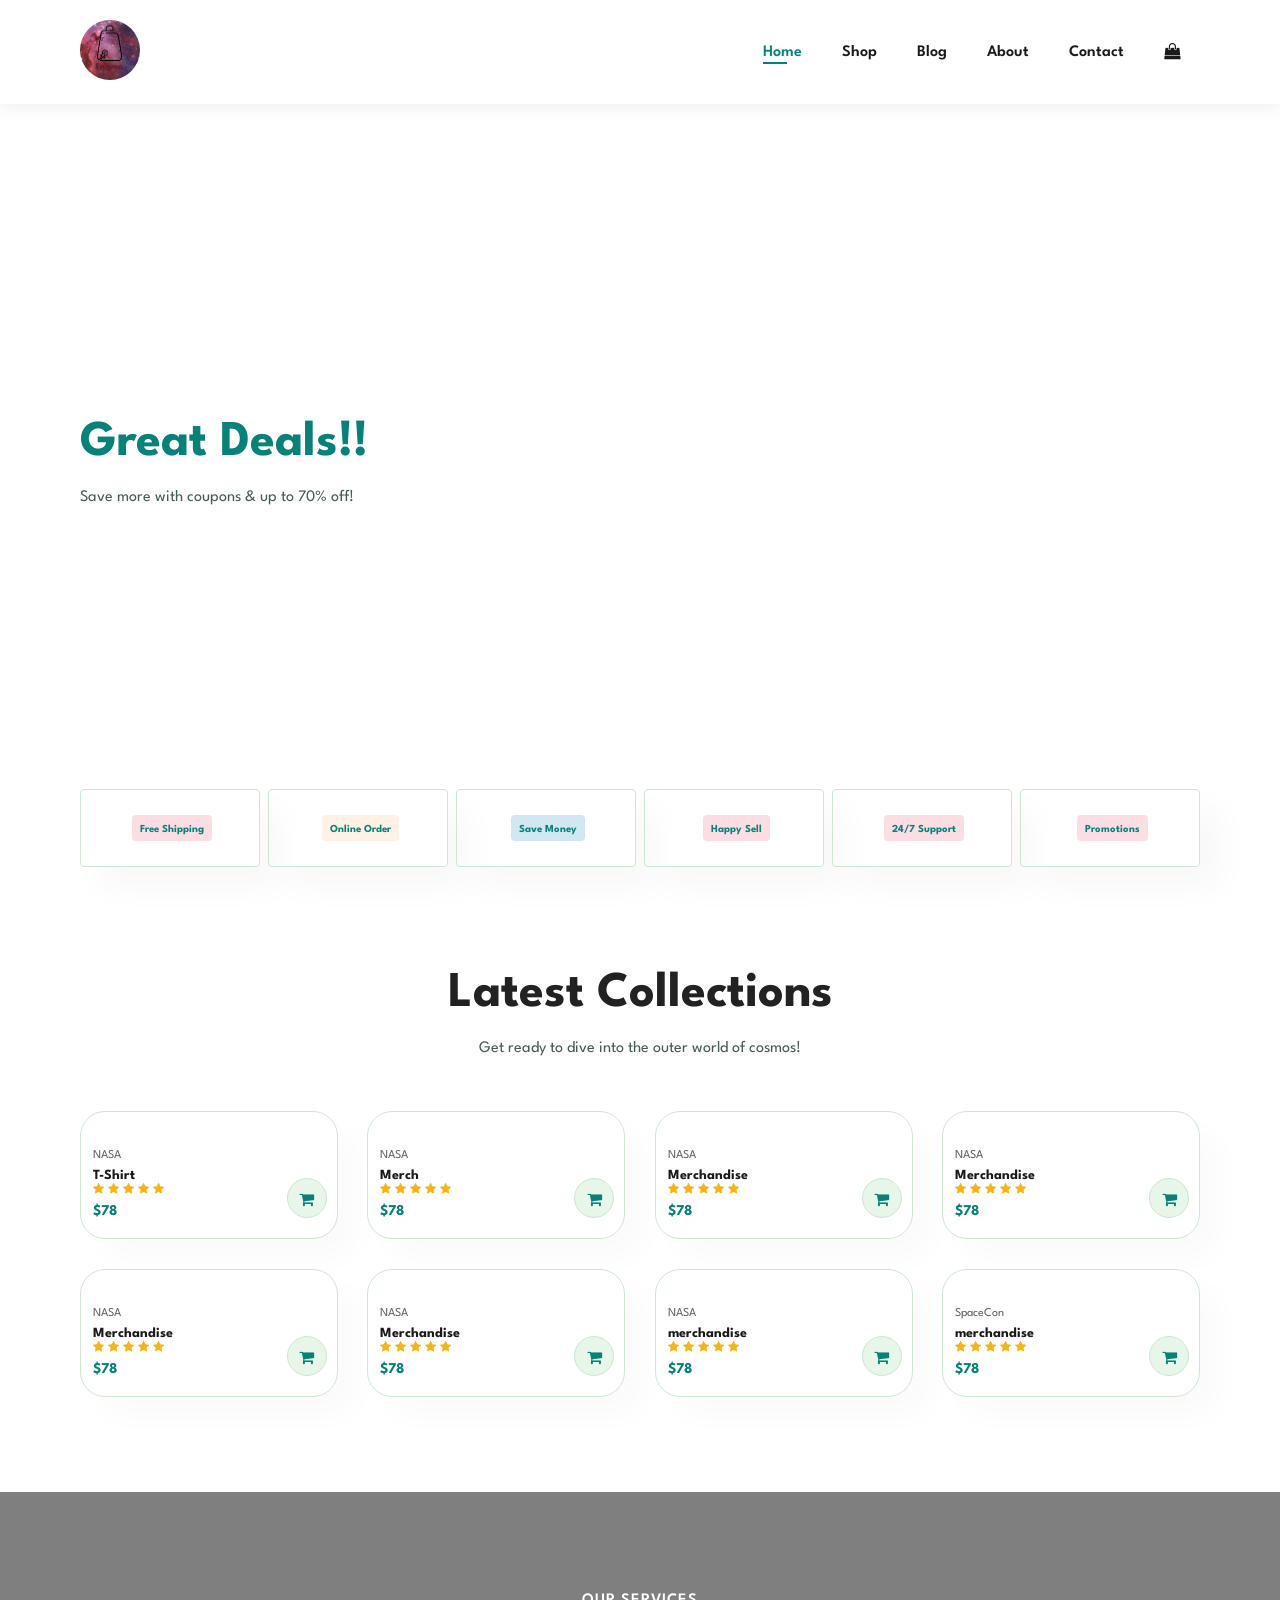
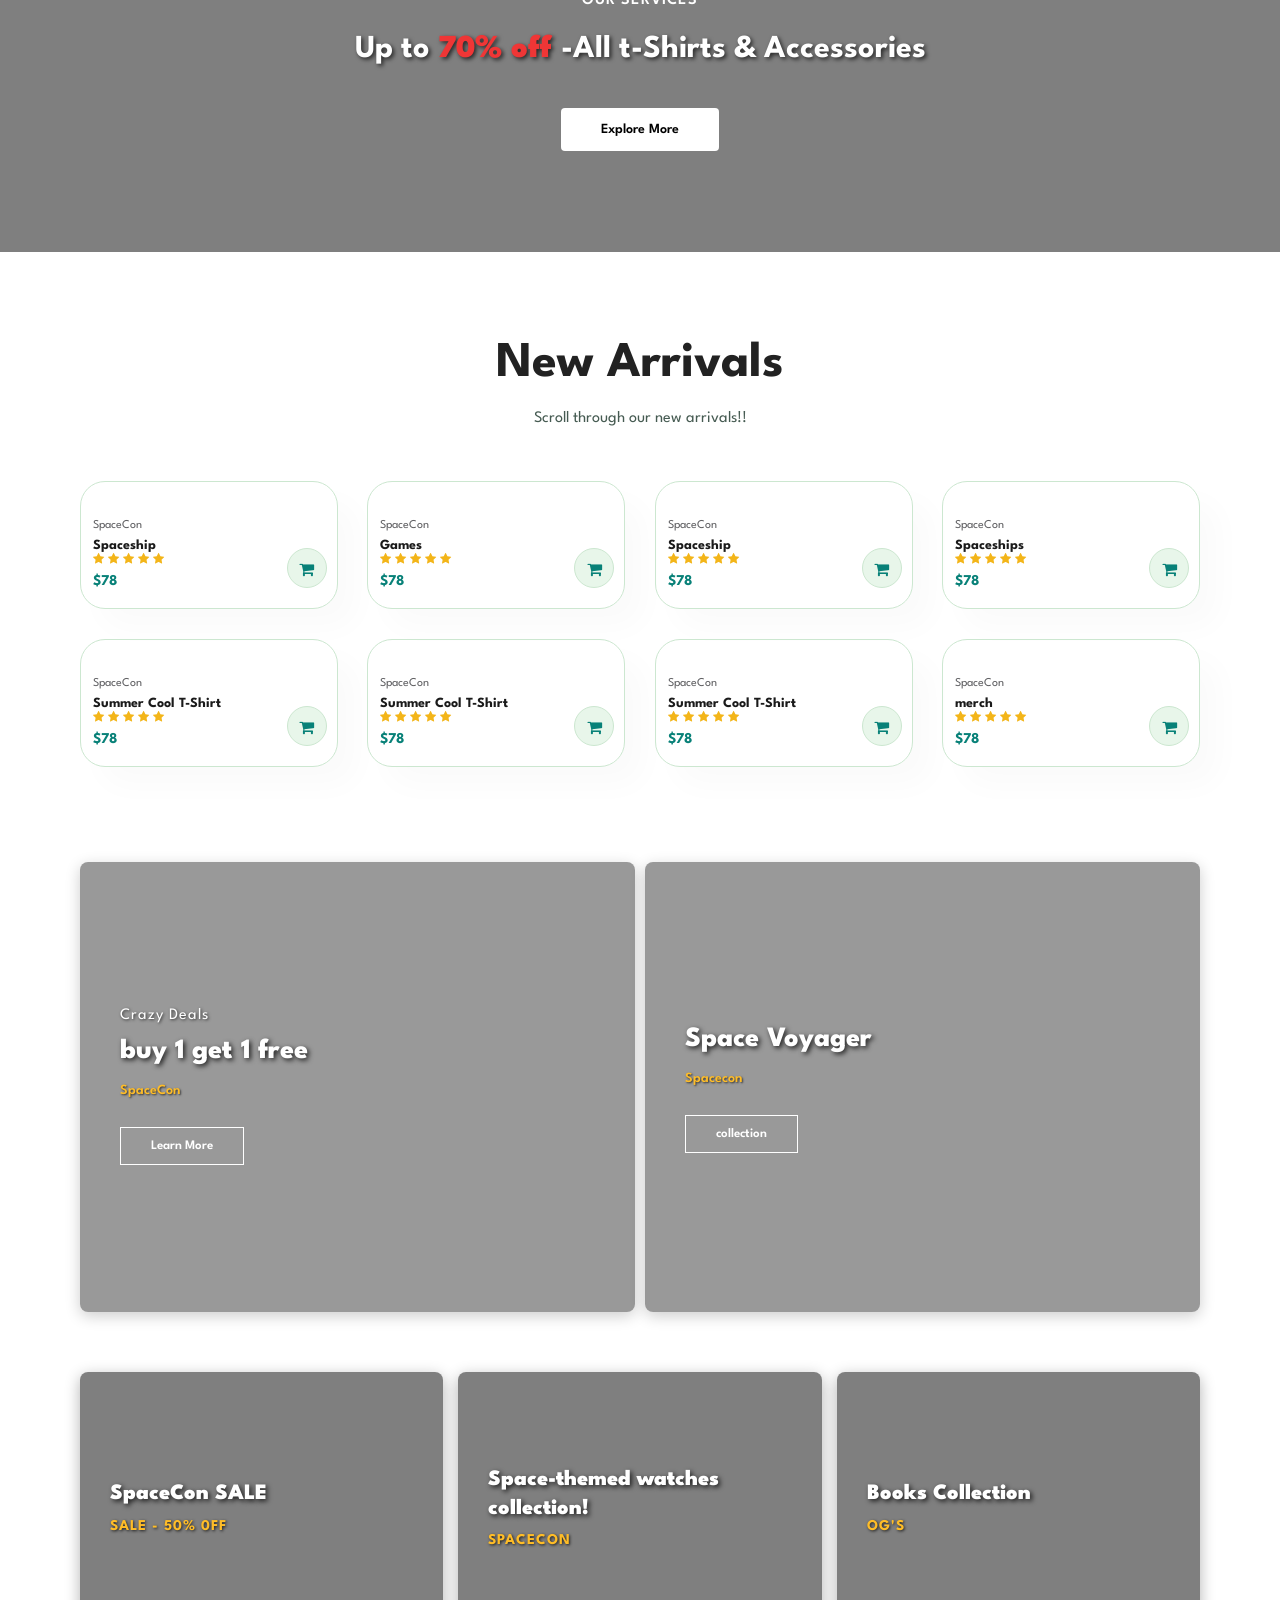
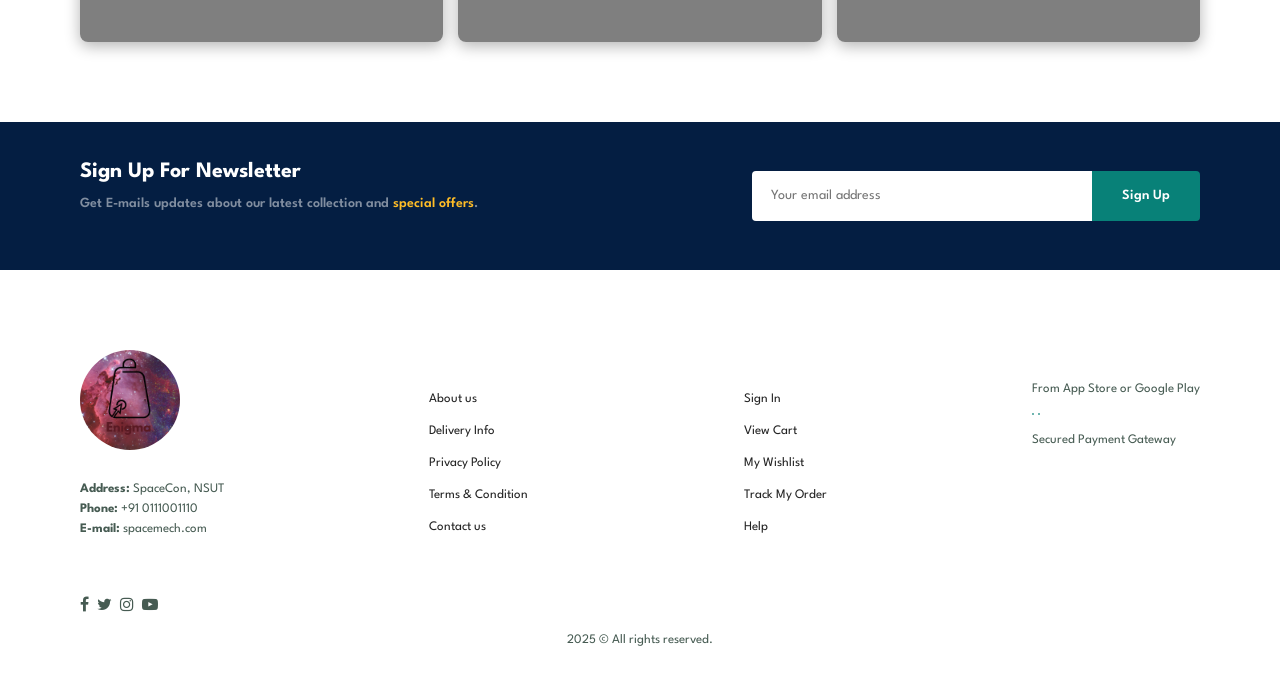
==== commit 3123ffc6: "Improve banner alignment and styling with better text contrast and layout" ====
--- a/index.html
+++ b/index.html
@@ -43,7 +43,7 @@
     <section id="feature" class="section-p1">
         <div class="fe-box">
             <img src="https://i.ebayimg.com/images/g/tUMAAOSweZFm4nnx/s-l500.webp" alt="">
-            <h6></h6>
+            <h6>Free Shipping</h6>
         </div>
         <div class="fe-box">
             <img src="https://i.ebayimg.com/images/g/tUMAAOSweZFm4nnx/s-l500.webp" alt="">
@@ -146,7 +146,7 @@
                 <img src="https://esahubble.org/media/archives/merchandise/screen/hst_merchandise_0002.jpg" alt="">
                 <div class="des">
                     <span>NASA</span>
-                    <h5>Merchnadise</h5>
+                    <h5>Merchandise</h5>
                     <div class="star">
                         <i class="fa fa-star" aria-hidden="true"></i>
                         <i class="fa fa-star" aria-hidden="true"></i>
@@ -429,20 +429,20 @@
 
         <div class="col">
             <h4>About</h4>
-            <a href-"#">About us</a>
-            <a href-"#">Delivery Info</a>
-            <a href-"#">Privacy Policy</a>
-            <a href-"#">Terms & Condition</a>
-            <a href-"#">Contact us</a>
+            <a href="#">About us</a>
+            <a href="#">Delivery Info</a>
+            <a href="#">Privacy Policy</a>
+            <a href="#">Terms & Condition</a>
+            <a href="#">Contact us</a>
         </div>
 
         <div class="col">
             <h4>My Account</h4>
-            <a href-"#">Sign In</a>
-            <a href-"#">View Cart</a>
-            <a href-"#">My Wishlist</a>
-            <a href-"#">Track My Order</a>
-            <a href-"#">Help</a>
+            <a href="#">Sign In</a>
+            <a href="#">View Cart</a>
+            <a href="#">My Wishlist</a>
+            <a href="#">Track My Order</a>
+            <a href="#">Help</a>
         </div>
 
         <div class="col install">
--- a/style.css
+++ b/style.css
@@ -323,37 +323,56 @@
     align-items: center;
     text-align: center;
     background-image: url("banner.webp");
+    background-color: rgba(0, 0, 0, 0.5);
+    background-blend-mode: darken;
     width: 100%;
     height: 40vh;
     background-size: cover;
     background-position: center;
-
+    background-repeat: no-repeat;
+    padding: 40px 20px;
 }
 
 #banner h4{
-    color: #000;
+    color: #fff;
     font-size: 16px;
+    font-weight: 600;
+    margin-bottom: 10px;
+    text-transform: uppercase;
+    letter-spacing: 1px;
 }
 
 #banner h2{
-    color: #000;
-    font-size: 30px;
-    padding: 10px 0;
+    color: #fff;
+    font-size: 32px;
+    font-weight: 700;
+    padding: 10px 0 20px 0;
+    line-height: 1.4;
+    text-shadow: 2px 2px 4px rgba(0, 0, 0, 0.7);
 }
 
 #banner h2 span{
     color: #ef3636;
+    font-weight: 900;
+}
+
+#banner button{
+    margin-top: 15px;
+    padding: 15px 40px;
 }
 
 #banner button:hover{
     background-color: #088178;
     color: #fff;
+    transform: scale(1.05);
+    transition: all 0.3s ease;
 }
 
 #sm-banner{
     display: flex;
     justify-content: space-between;
     flex-wrap: wrap;
+    gap: 10px;
 }
 
 #sm-banner .banner-box{
@@ -362,11 +381,17 @@
     justify-content: center;
     align-items: flex-start;
     background-image: url("https://mir-s3-cdn-cf.behance.net/project_modules/max_1200/74d37f94108343.5e7657f87c271.png");
-    min-width: 50%;
+    background-color: rgba(0, 0, 0, 0.4);
+    background-blend-mode: darken;
+    min-width: 48%;
     height: 50vh;
     background-size: cover;
-    background-position: cover;
-    padding: 30px;
+    background-position: center;
+    background-repeat: no-repeat;
+    padding: 40px;
+    border-radius: 8px;
+    box-shadow: 0 4px 15px rgba(0, 0, 0, 0.2);
+    flex: 1;
 }
 
 #sm-banner .banner-box2{
@@ -375,31 +400,50 @@
     justify-content: center;
     align-items: flex-start;
     background-image: url("https://primagames.com/wp-content/uploads/2022/10/how-to-preorder-dead-space-collectors-edition.jpg?w=1200");
-    min-width: 590px;
+    background-color: rgba(0, 0, 0, 0.4);
+    background-blend-mode: darken;
+    min-width: 48%;
     height: 50vh;
     background-size: cover;
     background-position: center;
-    padding: 30px;
+    background-repeat: no-repeat;
+    padding: 40px;
+    border-radius: 8px;
+    box-shadow: 0 4px 15px rgba(0, 0, 0, 0.2);
+    flex: 1;
 }
 
 
 #sm-banner h4{
     color: #fff;
-    font-size: 20px;
-    font-weight: 300;
+    font-size: 16px;
+    font-weight: 400;
+    text-transform: capitalize;
+    letter-spacing: 1px;
+    margin-bottom: 10px;
+    text-shadow: 1px 1px 3px rgba(0, 0, 0, 0.7);
 }
 
 #sm-banner h2{
     color: #fff;
     font-size: 28px;
     font-weight: 800;
+    line-height: 1.3;
+    margin-bottom: 15px;
+    text-shadow: 2px 2px 5px rgba(0, 0, 0, 0.8);
 }
 
 #sm-banner span{
-    color: #fff;
+    color: #ffbd27;
     font-size: 14px;
-    font-weight: 500;
+    font-weight: 600;
     padding-bottom: 15px;
+    text-shadow: 1px 1px 2px rgba(0, 0, 0, 0.7);
+}
+
+#sm-banner button {
+    margin-top: 15px;
+    padding: 12px 30px;
 }
 
 #sm-banner .banner-box:hover button{
@@ -411,9 +455,9 @@
     display: flex;
     justify-content: space-between;
     flex-wrap: wrap;
-    padding: 0 80px;
-}
-
+    padding: 20px 80px;
+    gap: 15px;
+}
 
 #ti-banner .banner-box{
     display: flex;
@@ -421,33 +465,45 @@
     justify-content: center;
     align-items: flex-start;
     background-image: url("https://th.bing.com/th/id/OIP.DfqcoFKwqmADRrju3wm--gHaIa?rs=1&pid=ImgDetMain");
+    background-color: rgba(0, 0, 0, 0.5);
+    background-blend-mode: darken;
+    flex: 1;
     min-width: 30%;
     height: 30vh;
     background-size: cover;
-    background-position: cover;
-    padding: 20px;
+    background-position: center;
+    background-repeat: no-repeat;
+    padding: 30px;
     margin-bottom: 20px;
-}
-
-#ti-banner .banner-box .banner-box2{
+    border-radius: 8px;
+    box-shadow: 0 4px 15px rgba(0, 0, 0, 0.3);
+}
+
+#ti-banner .banner-box.banner-box2{
     background-image: url("https://cdn.trendhunterstatic.com/thumbs/489/speedmaster-x33-marstimer.jpeg?auto=webp");
 }
 
-#ti-banner .banner-box .banner-box3{
+#ti-banner .banner-box.banner-box3{
     background-image: url("https://assets.penguinrandomhouse.com/wp-content/uploads/2015/10/10111843/Space-List-PRH_site_1200x628_Dysfunction.jpg");
 }
 
 #ti-banner .banner-box h2{
     color: #fff;
     font-weight: 900;
-    font-size: 23px;
-    text-wrap: wrap;
+    font-size: 22px;
+    line-height: 1.3;
+    margin-bottom: 10px;
+    text-shadow: 2px 2px 5px rgba(0, 0, 0, 0.8);
+    word-wrap: break-word;
 }
 
 #ti-banner .banner-box h3{
-    color: #ec544e;
-    font-weight: 9800;
+    color: #ffbd27;
+    font-weight: 700;
     font-size: 15px;
+    text-transform: uppercase;
+    letter-spacing: 1px;
+    text-shadow: 1px 1px 3px rgba(0, 0, 0, 0.8);
 }
 
 #newsletter{
@@ -494,12 +550,29 @@
     border-bottom-right-radius: 0;
 }
 
+#newsletter .newstext {
+    display: flex;
+    flex-direction: column;
+    width: 50%;
+}
+
 #newsletter button{
     background-color: #088178;
     color: #fff;
     white-space: nowrap;
     border-top-left-radius: 0;
     border-bottom-left-radius: 0;
+    padding: 0 30px;
+    cursor: pointer;
+    font-weight: 600;
+    font-size: 14px;
+    border: none;
+    outline: none;
+    transition: 0.2s;
+}
+
+#newsletter button:hover {
+    background-color: #05684d;
 }
 
 footer{
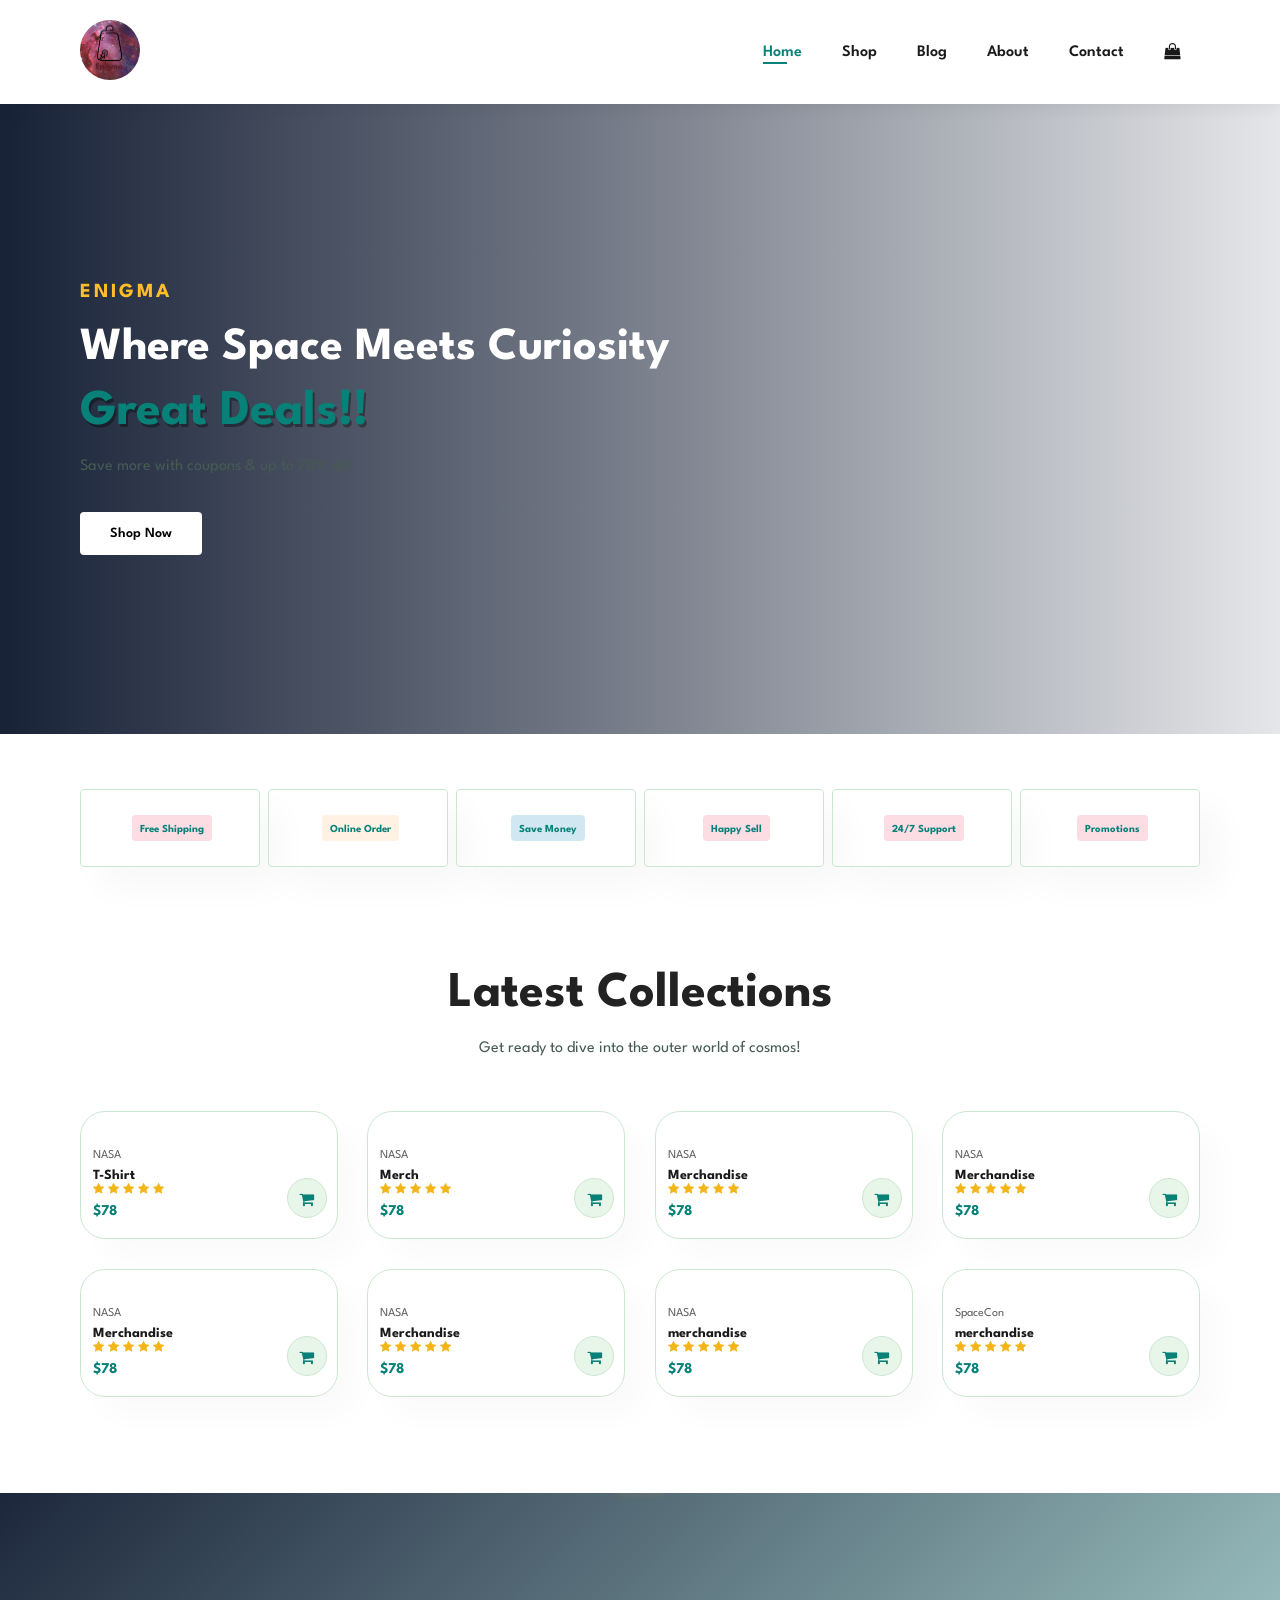
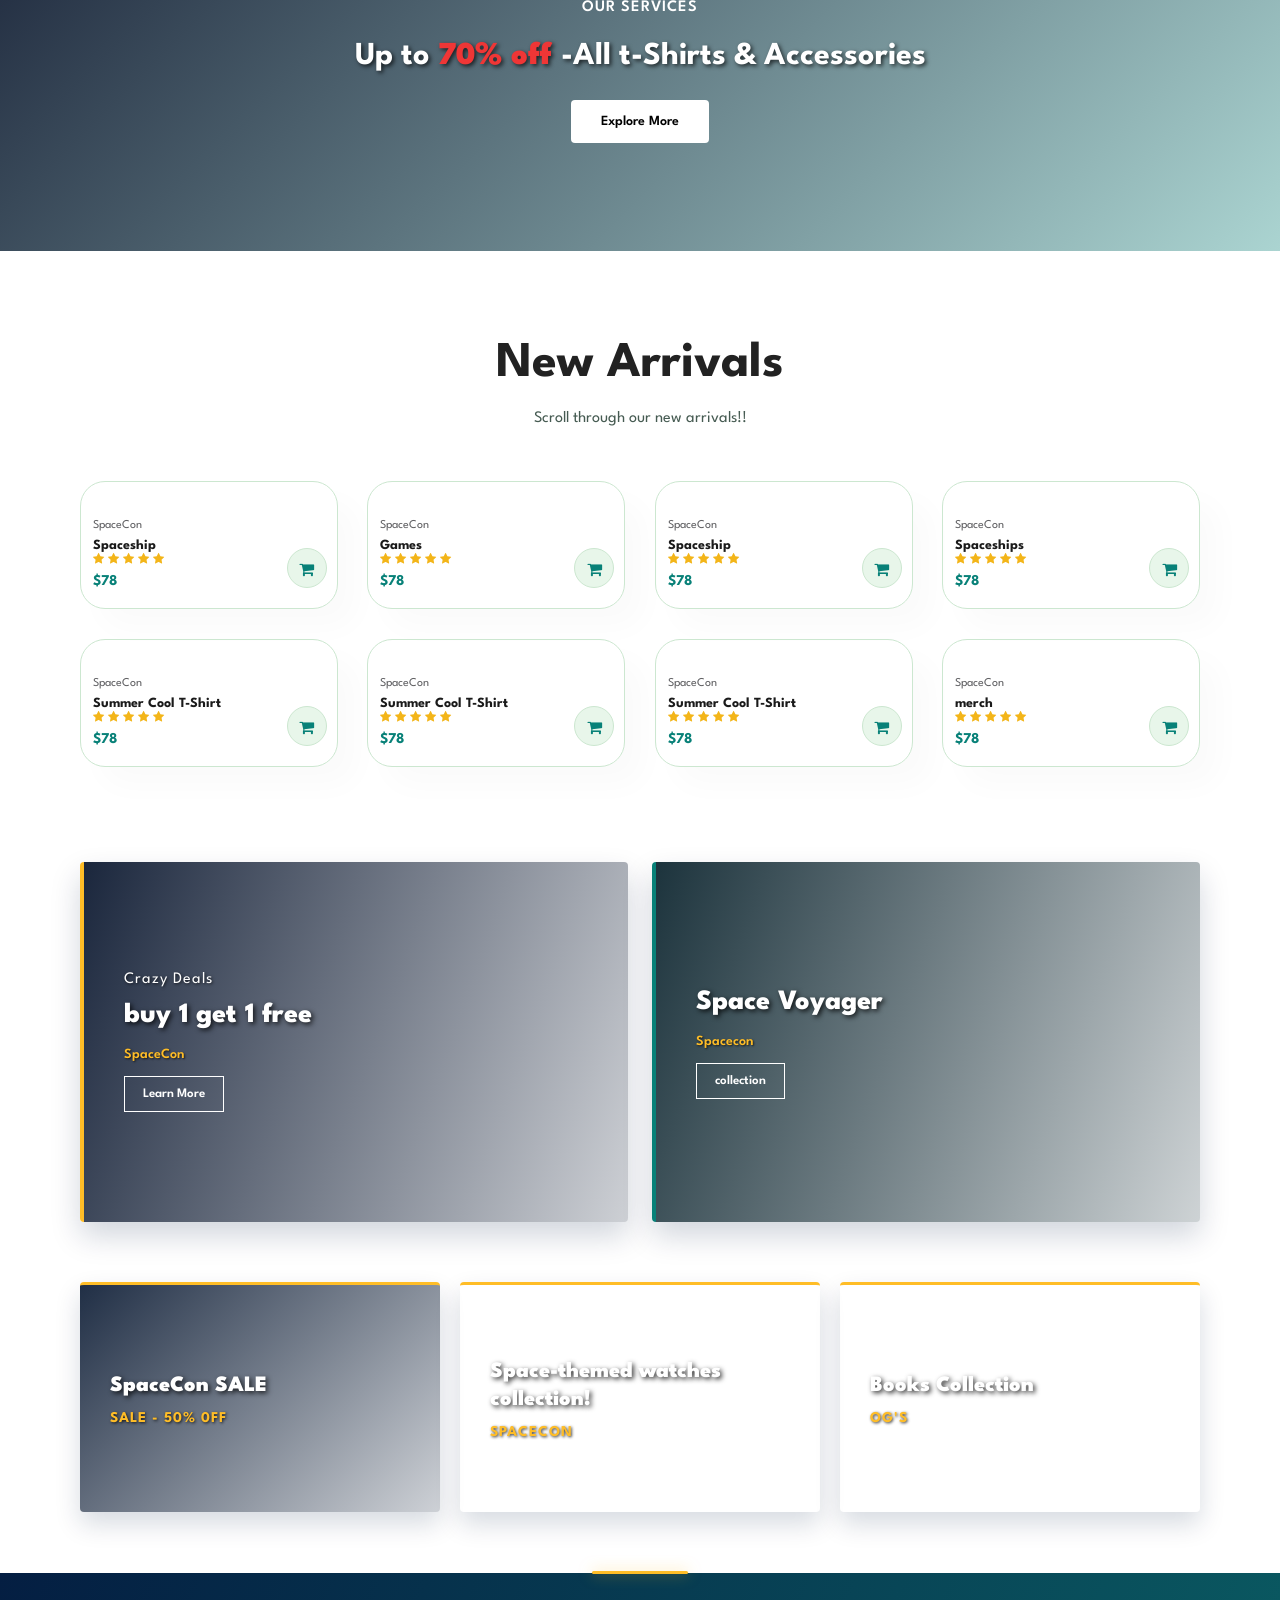
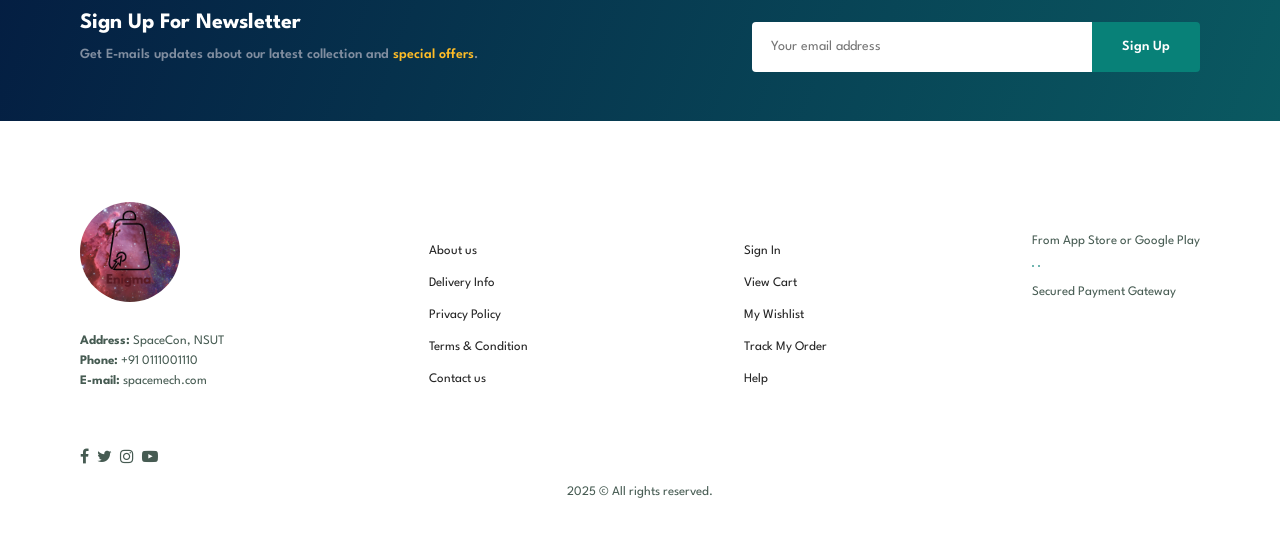
==== commit d2f97e3c: "Fix the website" ====
--- a/index.html
+++ b/index.html
@@ -13,7 +13,7 @@
 <body>
 
     <section id="header">
-        <a href="#" class="logo"><img src="logo.png" alt=""></a>
+        <a href="index.html" class="logo"><img src="logo.png" alt="Enigma Space Merch home"></a>
 
         <div>
             <ul id="navbar">
@@ -28,7 +28,7 @@
         </div>
         <div id="mobile">
             <i id="bar" class="fa fa-bars" aria-hidden="true"></i>
-            <a href="cart.html"><i class="fa fa-shopping-bag"></i></a>
+            <a href="cart.html" aria-label="Shopping bag"><i class="fa fa-shopping-bag" aria-hidden="true"></i></a>
         </div>
     </section>
 
@@ -37,7 +37,7 @@
         <h2> Where Space Meets Curiosity </h2>
         <h1> Great Deals!! </h1>
         <p> Save more with coupons & up to 70% off! </p>
-        <!-- <button>Shop Now</button> -->
+        <a class="normal hero-action" href="shop.html">Shop Now</a>
     </section>
 
     <section id="feature" class="section-p1">
@@ -218,7 +218,7 @@
     <section id="banner" class="section-m1">
         <h4>Our Services</h4>
         <h2>Up to <span>70% off </span>-All t-Shirts & Accessories</h2>
-        <button class="normal">Explore More</button>
+        <a class="normal banner-action" href="shop.html">Explore More</a>
 
     </section>
 
@@ -370,16 +370,16 @@
             <h4>crazy deals</h4>
             <h2>buy 1 get 1 free</h2>
             <span>SpaceCon</span>
-            <button class="white">
+            <a class="white" href="shop.html">
                 Learn More
-            </button>
+            </a>
         </div>
         <div class="banner-box2">
             <h2>Space Voyager</h2>
             <span>Spacecon</span>
-            <button class="white">
+            <a class="white" href="shop.html">
                 collection
-            </button>
+            </a>
         </div>
     </section>
 
@@ -403,15 +403,15 @@
             <h4>Sign Up For Newsletter</h4>
             <p>Get E-mails updates about our latest collection and <span>special offers</span>.</p>
         </div>
-        <div class="form">
-            <input type="text" placeholder="Your email address">
-            <button class="normal">Sign Up</button>
-        </div>
+        <form class="form" name="newsletter" method="POST" data-netlify="true">
+            <input type="email" name="email" placeholder="Your email address" aria-label="Your email address" required>
+            <button class="normal" type="submit">Sign Up</button>
+        </form>
     </section>
 
     <footer class="section-p1">
         <div class="col">
-            <img class="logo" src="logo.png" alt="">
+            <img class="logo" src="logo.png" alt="Enigma Space Merch logo">
             <h4>Contact</h4>
             <p><strong>Address: </strong> SpaceCon, NSUT</p>
             <p><strong>Phone: </strong>+91 0111001110</p>
--- a/style.css
+++ b/style.css
@@ -45,7 +45,8 @@
     margin: 40px 0;
 }
 
-button.normal{
+button.normal,
+a.normal{
     font-size: 14px;
     font-weight: 600;
     padding: 15px 30px;
@@ -58,7 +59,15 @@
     transition: 0.2s;
 }
 
-button.white{
+a.normal,
+a.white {
+    display: inline-block;
+    text-decoration: none;
+    text-align: center;
+}
+
+button.white,
+a.white{
     font-size: 13px;
     font-weight: 600;
     padding: 11px 18px;
@@ -145,7 +154,7 @@
 
 /* Home Page */
 #hero{
-    background-image: url("https://mir-s3-cdn-cf.behance.net/projects/original/c211e3120178957.Y3JvcCwxNTg4LDEyNDIsMzEsMTM3.jpg");
+    background-image: linear-gradient(90deg, rgba(4, 15, 38, 0.92) 0%, rgba(4, 15, 38, 0.55) 48%, rgba(4, 15, 38, 0.1) 100%), url("https://images.unsplash.com/photo-1446776811953-b23d57bd21aa?auto=format&fit=crop&w=2200&q=85");
     height: 70vh;
     width: 100%;
     background-size: cover;
@@ -155,14 +164,19 @@
     flex-direction: column;
     align-items: flex-start;
     justify-content: center;
+    position: relative;
 }
 
 #hero h4{
     padding-bottom: 15px;
+    letter-spacing: 3px;
+    color: #ffbd27;
+    text-transform: uppercase;
 }
 
 #hero h1{
     color: #088178;
+    text-shadow: 2px 3px 0 rgba(0, 0, 0, 0.35);
 }
 
 #hero button{
@@ -322,15 +336,30 @@
     justify-content: center;
     align-items: center;
     text-align: center;
-    background-image: url("banner.webp");
-    background-color: rgba(0, 0, 0, 0.5);
-    background-blend-mode: darken;
+    background-image: linear-gradient(135deg, rgba(4, 15, 38, 0.9), rgba(8, 129, 120, 0.34)), url("https://images.unsplash.com/photo-1446776811953-b23d57bd21aa?auto=format&fit=crop&w=1800&q=85");
     width: 100%;
     height: 40vh;
     background-size: cover;
     background-position: center;
     background-repeat: no-repeat;
     padding: 40px 20px;
+    position: relative;
+    border-top: 1px solid rgba(255, 255, 255, 0.18);
+    border-bottom: 1px solid rgba(255, 255, 255, 0.14);
+    overflow: hidden;
+}
+
+#banner::before {
+    content: "";
+    position: absolute;
+    top: -2px;
+    left: 50%;
+    width: 48px;
+    height: 2px;
+    border-radius: 3px;
+    background-color: #ffbd27;
+    transform: translateX(-50%);
+    box-shadow: 0 0 7px rgba(255, 189, 39, 0.35);
 }
 
 #banner h4{
@@ -359,6 +388,7 @@
 #banner button{
     margin-top: 15px;
     padding: 15px 40px;
+    box-shadow: 0 8px 20px rgba(0, 0, 0, 0.22);
 }
 
 #banner button:hover{
@@ -369,10 +399,9 @@
 }
 
 #sm-banner{
-    display: flex;
-    justify-content: space-between;
-    flex-wrap: wrap;
-    gap: 10px;
+    display: grid;
+    grid-template-columns: repeat(2, minmax(0, 1fr));
+    gap: 24px;
 }
 
 #sm-banner .banner-box{
@@ -380,18 +409,16 @@
     flex-direction: column;
     justify-content: center;
     align-items: flex-start;
-    background-image: url("https://mir-s3-cdn-cf.behance.net/project_modules/max_1200/74d37f94108343.5e7657f87c271.png");
-    background-color: rgba(0, 0, 0, 0.4);
-    background-blend-mode: darken;
-    min-width: 48%;
-    height: 50vh;
+    background-image: linear-gradient(110deg, rgba(7, 20, 44, 0.92), rgba(7, 20, 44, 0.2)), url("https://mir-s3-cdn-cf.behance.net/project_modules/max_1200/74d37f94108343.5e7657f87c271.png");
+    height: 360px;
     background-size: cover;
     background-position: center;
     background-repeat: no-repeat;
     padding: 40px;
-    border-radius: 8px;
-    box-shadow: 0 4px 15px rgba(0, 0, 0, 0.2);
-    flex: 1;
+    border-radius: 4px;
+    border-left: 4px solid #ffbd27;
+    box-shadow: 0 14px 30px rgba(4, 30, 66, 0.18);
+    transition: transform 0.25s ease, box-shadow 0.25s ease;
 }
 
 #sm-banner .banner-box2{
@@ -399,18 +426,23 @@
     flex-direction: column;
     justify-content: center;
     align-items: flex-start;
-    background-image: url("https://primagames.com/wp-content/uploads/2022/10/how-to-preorder-dead-space-collectors-edition.jpg?w=1200");
-    background-color: rgba(0, 0, 0, 0.4);
-    background-blend-mode: darken;
-    min-width: 48%;
-    height: 50vh;
+    background-image: linear-gradient(110deg, rgba(9, 34, 44, 0.92), rgba(9, 34, 44, 0.2)), url("https://primagames.com/wp-content/uploads/2022/10/how-to-preorder-dead-space-collectors-edition.jpg?w=1200");
+    height: 360px;
     background-size: cover;
     background-position: center;
     background-repeat: no-repeat;
     padding: 40px;
-    border-radius: 8px;
-    box-shadow: 0 4px 15px rgba(0, 0, 0, 0.2);
-    flex: 1;
+    border-radius: 4px;
+    border-left: 4px solid #088178;
+    box-shadow: 0 14px 30px rgba(4, 30, 66, 0.18);
+    transition: transform 0.25s ease, box-shadow 0.25s ease;
+}
+
+#sm-banner .banner-box:hover,
+#sm-banner .banner-box2:hover,
+#ti-banner .banner-box:hover {
+    transform: translateY(-6px);
+    box-shadow: 0 20px 34px rgba(4, 30, 66, 0.26);
 }
 
 
@@ -452,11 +484,12 @@
 }
 
 #ti-banner{
-    display: flex;
-    justify-content: space-between;
-    flex-wrap: wrap;
+    display: grid;
+    grid-template-columns: repeat(3, minmax(0, 1fr));
     padding: 20px 80px;
-    gap: 15px;
+    gap: 20px;
+    padding-top: 20px;
+    padding-bottom: 20px;
 }
 
 #ti-banner .banner-box{
@@ -464,19 +497,17 @@
     flex-direction: column;
     justify-content: center;
     align-items: flex-start;
-    background-image: url("https://th.bing.com/th/id/OIP.DfqcoFKwqmADRrju3wm--gHaIa?rs=1&pid=ImgDetMain");
-    background-color: rgba(0, 0, 0, 0.5);
-    background-blend-mode: darken;
-    flex: 1;
-    min-width: 30%;
-    height: 30vh;
+    background-image: linear-gradient(135deg, rgba(8, 24, 49, 0.9), rgba(8, 24, 49, 0.2)), url("https://th.bing.com/th/id/OIP.DfqcoFKwqmADRrju3wm--gHaIa?rs=1&pid=ImgDetMain");
+    height: 230px;
     background-size: cover;
     background-position: center;
     background-repeat: no-repeat;
     padding: 30px;
-    margin-bottom: 20px;
-    border-radius: 8px;
-    box-shadow: 0 4px 15px rgba(0, 0, 0, 0.3);
+    margin-bottom: 0;
+    border-radius: 4px;
+    border-top: 3px solid #ffbd27;
+    box-shadow: 0 12px 26px rgba(4, 30, 66, 0.16);
+    transition: transform 0.25s ease, box-shadow 0.25s ease;
 }
 
 #ti-banner .banner-box.banner-box2{
@@ -511,10 +542,27 @@
     justify-content: space-between;
     flex-wrap: wrap;
     align-items: center;
+    position: relative;
     
     background-repeat: no-repeat;
     background-position: 20% 30%;
-    background-color: #041e42;
+    background-image: linear-gradient(110deg, #041e42 0%, #0a5961 100%);
+    border-top: 1px solid rgba(255, 255, 255, 0.18);
+    border-bottom: 1px solid rgba(255, 255, 255, 0.14);
+    gap: 24px;
+}
+
+#newsletter::before {
+    content: "";
+    position: absolute;
+    top: -2px;
+    left: 50%;
+    width: 96px;
+    height: 3px;
+    border-radius: 3px;
+    background-color: #ffbd27;
+    transform: translateX(-50%);
+    box-shadow: 0 0 14px rgba(255, 189, 39, 0.55);
 }
 
 #newsletter h4{
@@ -554,6 +602,7 @@
     display: flex;
     flex-direction: column;
     width: 50%;
+    min-width: 280px;
 }
 
 #newsletter button{
@@ -720,16 +769,19 @@
 
     #banner {
         height: 20vh;
+        min-height: 220px;
     }
 
     #sm-banner .banner-box {
-        min-width: 100%;
         height: 30vh;
     }
 
     #sm-banner .banner-box2 {
-        min-width: 100%;
         height: 30vh;
+    }
+
+    #sm-banner {
+        grid-template-columns: 1fr;
     }
 
     #ti-banner {
@@ -737,11 +789,38 @@
     }
 
     #ti-banner .banner-box {
-        min-width: 20%;
+        min-width: 0;
+    }
+
+    #ti-banner {
+        grid-template-columns: 1fr;
     }
 
     #newsletter .form {
         width: 70%;
+    }
+
+    .page-heading {
+        padding: 56px 40px 42px;
+    }
+
+    .cart-page {
+        grid-template-columns: 1fr;
+    }
+
+    .info-grid,
+    .contact-layout,
+    .journal-grid {
+        grid-template-columns: 1fr;
+    }
+
+    .info-card-wide {
+        grid-column: auto;
+    }
+
+    .journal-feature {
+        grid-column: auto;
+        grid-template-columns: 1fr;
     }
 }
 
@@ -785,23 +864,1004 @@
 
     #banner {
         height: 40vh;
+        min-height: 300px;
     }
 
     #sm-banner .banner-box {
-        height: 40vh;
+        height: 300px;
     }
 
     #sm-banner .banner-box2 {
-        margin-top: 20px;
+        height: 300px;
+        margin-top: 0;
+    }
+
+    #ti-banner .banner-box {
+        min-width: 0;
+        height: 190px;
     }
 
     #newsletter{
         padding: 40px 20px;
     }
 
-    #newsletter.form{
+    #newsletter .newstext,
+    #newsletter .form{
         width: 100%;
     }
 
+    .page-heading {
+        padding: 44px 20px 34px;
+    }
+
+    .page-heading h1 {
+        font-size: 34px;
+    }
+
+    .cart-item {
+        grid-template-columns: 72px 1fr;
+        gap: 12px;
+    }
+
+    .cart-item img {
+        width: 72px;
+        height: 72px;
+    }
+
+    .cart-item .quantity-control {
+        grid-column: 2;
+    }
+
+    .info-card {
+        padding: 24px;
+    }
+
+    .journal-feature > div {
+        padding: 28px 24px;
+    }
+
     
+}
+
+.hero-action {
+    margin-top: 18px;
+}
+
+.page-heading {
+    padding: 72px 80px 56px;
+    background: linear-gradient(90deg, rgba(4, 15, 38, 0.92), rgba(4, 15, 38, 0.45)), url("https://images.unsplash.com/photo-1446776811953-b23d57bd21aa?auto=format&fit=crop&w=1800&q=85") center / cover;
+    color: #fff;
+}
+
+.page-heading.about-heading {
+    background-image: linear-gradient(90deg, rgba(4, 15, 38, 0.92), rgba(4, 15, 38, 0.38)), url("https://images.unsplash.com/photo-1444703686981-a3abbc4d4fe3?auto=format&fit=crop&w=1800&q=85");
+}
+
+.page-heading.contact-heading {
+    background-image: linear-gradient(90deg, rgba(4, 15, 38, 0.92), rgba(4, 15, 38, 0.38)), url("https://images.unsplash.com/photo-1451187580459-43490279c0fa?auto=format&fit=crop&w=1800&q=85");
+}
+
+.page-heading.cart-heading {
+    background-image: linear-gradient(90deg, rgba(4, 15, 38, 0.92), rgba(4, 15, 38, 0.38)), url("https://images.unsplash.com/photo-1462331940025-496dfbfc7564?auto=format&fit=crop&w=1800&q=85");
+}
+
+.heading-meta {
+    display: block;
+    margin-top: 22px;
+    color: rgba(255, 255, 255, 0.72);
+    font-size: 11px;
+    font-weight: 700;
+    letter-spacing: 2px;
+}
+
+.page-heading p {
+    margin: 0 0 12px;
+    color: #ffbd27;
+    font-size: 13px;
+    font-weight: 700;
+    letter-spacing: 2px;
+}
+
+.page-heading h1 {
+    color: #fff;
+    font-size: 44px;
+    line-height: 1.15;
+}
+
+.cart-page {
+    display: grid;
+    grid-template-columns: minmax(0, 1fr) 280px;
+    gap: 32px;
+}
+
+.cart-item {
+    display: grid;
+    grid-template-columns: 100px 1fr auto;
+    align-items: center;
+    gap: 20px;
+    padding: 16px 0;
+    border-bottom: 1px solid #dfe8e5;
+}
+
+.cart-item img {
+    width: 100px;
+    height: 100px;
+    object-fit: cover;
+    border-radius: 4px;
+}
+
+.cart-item span {
+    color: #088178;
+    font-size: 12px;
+    font-weight: 700;
+    text-transform: uppercase;
+}
+
+.cart-item h3 {
+    margin: 7px 0;
+    color: #222;
+    font-size: 18px;
+}
+
+.cart-item p {
+    margin: 0;
+    color: #222;
+    font-weight: 700;
+}
+
+.quantity-control {
+    display: flex;
+    align-items: center;
+    gap: 12px;
+}
+
+.quantity-control button {
+    width: 30px;
+    height: 30px;
+    border: 1px solid #cce7d0;
+    border-radius: 4px;
+    background: #fff;
+    color: #088178;
+    cursor: pointer;
+    font-size: 18px;
+}
+
+.quantity-control button:hover {
+    background: #088178;
+    color: #fff;
+}
+
+.cart-summary {
+    align-self: start;
+    display: grid;
+    gap: 16px;
+    padding: 24px;
+    border-top: 3px solid #ffbd27;
+    background: #f3f8f5;
+}
+
+.cart-summary span {
+    color: #465b52;
+    font-size: 13px;
+    text-transform: uppercase;
+    letter-spacing: 1px;
+}
+
+.cart-summary strong {
+    color: #041e42;
+    font-size: 30px;
+}
+
+.cart-summary button:disabled {
+    opacity: 0.55;
+    cursor: not-allowed;
+}
+
+.empty-cart {
+    padding: 32px 0;
+}
+
+.journal-grid {
+    display: grid;
+    grid-template-columns: repeat(2, minmax(0, 1fr));
+    gap: 24px;
+}
+
+.journal-feature {
+    display: grid;
+    grid-column: span 2;
+    grid-template-columns: minmax(0, 1.1fr) minmax(0, 1fr);
+    min-height: 360px;
+    background: #041e42;
+    color: #fff;
+}
+
+.journal-feature img,
+.journal-card img {
+    width: 100%;
+    height: 100%;
+    min-height: 220px;
+    object-fit: cover;
+}
+
+.journal-feature > div {
+    display: flex;
+    flex-direction: column;
+    justify-content: center;
+    padding: 38px;
+}
+
+.journal-feature span,
+.journal-card span {
+    color: #088178;
+    font-size: 11px;
+    font-weight: 700;
+    letter-spacing: 1.5px;
+}
+
+.journal-feature span {
+    color: #ffbd27;
+}
+
+.journal-feature h2,
+.journal-card h2 {
+    margin: 13px 0;
+    color: inherit;
+    font-size: 27px;
+    line-height: 1.2;
+}
+
+.journal-feature p,
+.journal-card p {
+    line-height: 1.65;
+}
+
+.journal-feature p {
+    color: rgba(255, 255, 255, 0.72);
+}
+
+.journal-feature .normal {
+    align-self: flex-start;
+    margin-top: 10px;
+}
+
+.journal-card {
+    overflow: hidden;
+    background: #fff;
+    border: 1px solid #dfe8e5;
+    box-shadow: 0 12px 25px rgba(4, 30, 66, 0.08);
+}
+
+.journal-card img {
+    height: 220px;
+}
+
+.journal-card span,
+.journal-card h2,
+.journal-card p {
+    display: block;
+    margin-left: 24px;
+    margin-right: 24px;
+}
+
+.journal-card span {
+    margin-top: 22px;
+}
+
+.product-heading {
+    background-image: linear-gradient(90deg, rgba(4, 15, 38, 0.92), rgba(4, 15, 38, 0.38)), url("https://images.unsplash.com/photo-1451187580459-43490279c0fa?auto=format&fit=crop&w=1800&q=85");
+}
+
+.product-detail {
+    display: grid;
+    grid-template-columns: minmax(0, 1fr) minmax(0, 0.9fr);
+    align-items: center;
+    gap: 56px;
+    max-width: 1180px;
+    margin: 0 auto;
+}
+
+.product-visual {
+    position: relative;
+    min-height: 500px;
+    background: #e8f1ee;
+}
+
+.product-visual img {
+    width: 100%;
+    height: 500px;
+    object-fit: cover;
+}
+
+.product-stamp {
+    position: absolute;
+    right: 18px;
+    bottom: 18px;
+    padding: 10px 12px;
+    background: #ffbd27;
+    color: #041e42;
+    font-size: 10px;
+    font-weight: 800;
+    letter-spacing: 1px;
+}
+
+.product-copy > span {
+    color: #088178;
+    font-size: 13px;
+    font-weight: 700;
+    letter-spacing: 1.5px;
+    text-transform: uppercase;
+}
+
+.product-copy h2 {
+    margin: 12px 0 18px;
+    color: #041e42;
+    font-size: 42px;
+    line-height: 1.1;
+}
+
+.product-rating {
+    color: #f3b519;
+    font-size: 14px;
+}
+
+.product-rating small {
+    margin-left: 8px;
+    color: #465b52;
+    font-size: 10px;
+    font-weight: 700;
+    letter-spacing: 1px;
+}
+
+.product-copy > strong {
+    display: block;
+    margin: 20px 0;
+    color: #088178;
+    font-size: 27px;
+}
+
+.product-copy > p {
+    max-width: 500px;
+    line-height: 1.7;
+}
+
+.product-copy ul {
+    display: grid;
+    gap: 10px;
+    margin: 24px 0;
+    padding: 0;
+    list-style: none;
+    color: #465b52;
+    font-size: 13px;
+}
+
+.product-copy li i {
+    margin-right: 8px;
+    color: #088178;
+}
+
+.product-copy button i {
+    margin-right: 8px;
+}
+
+#cart-toast {
+    position: fixed;
+    right: 24px;
+    bottom: 24px;
+    z-index: 1000;
+    display: flex;
+    align-items: center;
+    gap: 12px;
+    max-width: calc(100vw - 48px);
+    padding: 15px 18px;
+    background: #041e42;
+    color: #fff;
+    box-shadow: 0 14px 30px rgba(4, 30, 66, 0.28);
+    opacity: 0;
+    pointer-events: none;
+    transform: translateY(16px);
+    transition: opacity 0.25s ease, transform 0.25s ease;
+}
+
+#cart-toast.visible {
+    opacity: 1;
+    pointer-events: auto;
+    transform: translateY(0);
+}
+
+#cart-toast > i {
+    color: #ffbd27;
+    font-size: 18px;
+}
+
+#cart-toast a {
+    color: #ffbd27;
+    font-size: 12px;
+    font-weight: 700;
+    text-decoration: none;
+    white-space: nowrap;
+}
+
+.journal-card h2 {
+    color: #041e42;
+    font-size: 23px;
+}
+
+.info-grid {
+    display: grid;
+    grid-template-columns: repeat(2, minmax(0, 1fr));
+    gap: 24px;
+}
+
+.info-card {
+    padding: 32px;
+    border-top: 3px solid #088178;
+    background: #f3f8f5;
+}
+
+.info-card-wide {
+    grid-column: span 2;
+}
+
+.info-card span {
+    color: #088178;
+    font-size: 12px;
+    font-weight: 700;
+    letter-spacing: 1.5px;
+}
+
+.info-card h2 {
+    margin: 12px 0;
+    color: #041e42;
+    font-size: 30px;
+    line-height: 1.2;
+}
+
+.info-card p {
+    max-width: 650px;
+    line-height: 1.7;
+}
+
+.info-card .normal {
+    margin-top: 10px;
+}
+
+.contact-layout {
+    display: grid;
+    grid-template-columns: minmax(0, 0.8fr) minmax(0, 1.2fr);
+    gap: 32px;
+}
+
+.contact-form {
+    display: grid;
+    gap: 8px;
+}
+
+.contact-form label {
+    margin-top: 8px;
+    color: #465b52;
+    font-size: 13px;
+    font-weight: 700;
+}
+
+.contact-form input,
+.contact-form textarea {
+    width: 100%;
+    padding: 13px 14px;
+    border: 1px solid #cce7d0;
+    border-radius: 4px;
+    font: inherit;
+    resize: vertical;
+}
+
+.contact-form input:focus,
+.contact-form textarea:focus {
+    border-color: #088178;
+    outline: 2px solid rgba(8, 129, 120, 0.2);
+}
+
+.contact-form button {
+    justify-self: start;
+    margin-top: 12px;
+}
+
+.about-layout {
+    display: grid;
+    grid-template-columns: minmax(0, 1.4fr) minmax(280px, 0.6fr);
+    gap: 24px;
+    max-width: 1180px;
+    margin: 0 auto;
+}
+
+.about-story {
+    padding: 42px;
+    background: #fff;
+    border-left: 4px solid #088178;
+    box-shadow: 0 14px 30px rgba(4, 30, 66, 0.08);
+}
+
+.about-story > span,
+.about-orbit > span,
+.trust-item strong,
+.faq-strip span,
+.form-section > span,
+.payment-summary > span {
+    color: #088178;
+    font-size: 11px;
+    font-weight: 800;
+    letter-spacing: 1.5px;
+}
+
+.about-story h2 {
+    max-width: 620px;
+    margin: 16px 0;
+    color: #041e42;
+    font-size: 40px;
+    line-height: 1.12;
+}
+
+.about-story p {
+    max-width: 680px;
+    line-height: 1.75;
+}
+
+.about-orbit {
+    display: flex;
+    flex-direction: column;
+    justify-content: space-between;
+    min-height: 330px;
+    padding: 30px;
+    background: linear-gradient(145deg, rgba(4, 15, 38, 0.96), rgba(8, 89, 97, 0.86)), url("https://images.unsplash.com/photo-1614728894747-a83421e2b9c9?auto=format&fit=crop&w=700&q=85") center / cover;
+    color: #fff;
+}
+
+.about-orbit > i {
+    align-self: flex-end;
+    color: #ffbd27;
+    font-size: 30px;
+}
+
+.about-orbit > span {
+    color: #ffbd27;
+}
+
+.about-orbit strong {
+    font-size: 34px;
+    line-height: 1;
+}
+
+.about-orbit small {
+    color: rgba(255, 255, 255, 0.68);
+    line-height: 1.5;
+}
+
+.trust-grid {
+    display: grid;
+    grid-template-columns: repeat(3, minmax(0, 1fr));
+    gap: 16px;
+    max-width: 1180px;
+    margin: 0 auto;
+}
+
+.trust-item {
+    display: grid;
+    gap: 10px;
+    padding: 24px;
+    border-top: 2px solid #ffbd27;
+    background: #f3f8f5;
+}
+
+.trust-item i {
+    color: #ffbd27;
+    font-size: 22px;
+}
+
+.trust-item strong {
+    font-size: 14px;
+}
+
+.trust-item p {
+    margin: 0;
+    line-height: 1.55;
+}
+
+.contact-info {
+    display: grid;
+    align-content: start;
+    gap: 18px;
+}
+
+.contact-promises {
+    display: grid;
+    gap: 12px;
+    padding: 20px 24px;
+    background: #041e42;
+    color: #fff;
+    font-size: 12px;
+}
+
+.contact-promises i {
+    width: 22px;
+    color: #ffbd27;
+}
+
+.faq-strip {
+    display: grid;
+    grid-template-columns: 0.8fr 1.2fr;
+    gap: 48px;
+    background: #e8f1ee;
+}
+
+.faq-strip h2,
+.form-section h2 {
+    margin: 12px 0;
+    color: #041e42;
+    font-size: 30px;
+}
+
+.faq-strip h3 {
+    margin: 0 0 4px;
+    color: #041e42;
+    font-size: 15px;
+}
+
+.faq-strip p {
+    margin: 0 0 18px;
+}
+
+.payment-layout {
+    display: grid;
+    grid-template-columns: minmax(0, 1fr) 300px;
+    gap: 32px;
+    max-width: 1180px;
+    margin: 0 auto;
+}
+
+.payment-form {
+    display: grid;
+    gap: 24px;
+}
+
+.form-section {
+    display: grid;
+    gap: 10px;
+    padding: 30px;
+    border: 1px solid #dfe8e5;
+    background: #fff;
+}
+
+.form-section label {
+    display: grid;
+    gap: 6px;
+    color: #465b52;
+    font-size: 13px;
+    font-weight: 700;
+}
+
+.form-section input {
+    width: 100%;
+    padding: 13px 14px;
+    border: 1px solid #cce7d0;
+    border-radius: 4px;
+    font: inherit;
+}
+
+.form-section input:focus {
+    border-color: #088178;
+    outline: 2px solid rgba(8, 129, 120, 0.2);
+}
+
+.form-two {
+    display: grid;
+    grid-template-columns: repeat(2, minmax(0, 1fr));
+    gap: 16px;
+}
+
+.demo-note {
+    margin: 0 0 8px;
+    padding: 12px;
+    background: #fff5d8;
+    color: #66501b;
+    font-size: 12px;
+}
+
+.demo-note i {
+    margin-right: 6px;
+}
+
+.payment-summary {
+    align-self: start;
+    display: grid;
+    gap: 14px;
+    padding: 26px;
+    border-top: 3px solid #ffbd27;
+    background: #041e42;
+    color: #fff;
+}
+
+.payment-summary > span {
+    color: #ffbd27;
+}
+
+.payment-summary > strong {
+    font-size: 34px;
+}
+
+.payment-summary p {
+    margin: 0;
+    color: rgba(255, 255, 255, 0.7);
+}
+
+.payment-summary a {
+    color: #ffbd27;
+    font-size: 13px;
+    font-weight: 700;
+}
+
+.secure-line {
+    margin-top: 12px;
+    padding-top: 14px;
+    border-top: 1px solid rgba(255, 255, 255, 0.2);
+    color: rgba(255, 255, 255, 0.65);
+    font-size: 11px;
+}
+
+.secure-line i {
+    margin-right: 6px;
+    color: #088178;
+}
+
+@media (max-width: 799px) {
+    .about-layout,
+    .payment-layout,
+    .faq-strip {
+        grid-template-columns: 1fr;
+    }
+
+    .trust-grid {
+        grid-template-columns: 1fr;
+    }
+}
+
+@media (max-width: 477px) {
+    .about-story,
+    .form-section,
+    .payment-summary {
+        padding: 24px;
+    }
+
+    .about-story h2 {
+        font-size: 32px;
+    }
+
+    .form-two {
+        grid-template-columns: 1fr;
+    }
+}
+
+.about-story-layout {
+    display: grid;
+    grid-template-columns: minmax(0, 1fr) minmax(0, 1fr);
+    gap: 0;
+    max-width: 1180px;
+    margin: 0 auto;
+    padding-top: 64px;
+    padding-bottom: 64px;
+}
+
+.about-story-image {
+    position: relative;
+    min-height: 510px;
+    overflow: hidden;
+    background: #041e42;
+}
+
+.about-story-image::after {
+    content: "";
+    position: absolute;
+    inset: 0;
+    background: linear-gradient(180deg, rgba(4, 30, 66, 0.08), rgba(4, 30, 66, 0.6));
+}
+
+.about-story-image img {
+    width: 100%;
+    height: 100%;
+    min-height: 510px;
+    object-fit: cover;
+}
+
+.about-story-image span {
+    position: absolute;
+    z-index: 1;
+    left: 24px;
+    bottom: 22px;
+    color: #ffbd27;
+    font-size: 11px;
+    font-weight: 800;
+    letter-spacing: 2px;
+}
+
+.about-story-layout .about-story {
+    display: flex;
+    flex-direction: column;
+    justify-content: center;
+    padding: 52px;
+    border-left: 4px solid #088178;
+    background: #fff;
+    box-shadow: 0 14px 30px rgba(4, 30, 66, 0.1);
+}
+
+.about-story-layout .about-story h2 {
+    margin: 16px 0;
+    color: #041e42;
+    font-size: 42px;
+    line-height: 1.08;
+}
+
+.about-story-layout .about-story p {
+    max-width: 520px;
+    line-height: 1.7;
+}
+
+.story-steps {
+    display: grid;
+    grid-template-columns: 1.2fr repeat(3, 1fr);
+    gap: 16px;
+    max-width: 1180px;
+    margin: 0 auto;
+    padding-top: 20px;
+    padding-bottom: 72px;
+}
+
+.story-intro {
+    padding: 22px 20px 22px 0;
+}
+
+.story-intro span {
+    color: #088178;
+    font-size: 11px;
+    font-weight: 800;
+    letter-spacing: 1.5px;
+}
+
+.story-intro h2 {
+    margin-top: 14px;
+    color: #041e42;
+    font-size: 27px;
+    line-height: 1.2;
+}
+
+.story-step {
+    position: relative;
+    padding: 24px 20px;
+    border-top: 3px solid #ffbd27;
+    background: #f3f8f5;
+}
+
+.story-step > strong {
+    color: #9cb5ae;
+    font-size: 27px;
+}
+
+.story-step > i {
+    display: block;
+    margin: 18px 0;
+    color: #088178;
+    font-size: 21px;
+}
+
+.story-step h3 {
+    margin-bottom: 9px;
+    color: #041e42;
+    font-size: 16px;
+}
+
+.story-step p {
+    margin: 0;
+    font-size: 13px;
+    line-height: 1.6;
+}
+
+.mission-coordinates {
+    display: grid;
+    grid-template-columns: 1.3fr repeat(3, 1fr);
+    gap: 16px;
+    max-width: 1180px;
+    margin: 0 auto;
+    padding-top: 20px;
+    padding-bottom: 64px;
+}
+
+.coordinates-intro {
+    padding: 22px 20px 22px 0;
+}
+
+.coordinates-intro span,
+.coordinate span {
+    color: #088178;
+    font-size: 11px;
+    font-weight: 800;
+    letter-spacing: 1.5px;
+}
+
+.coordinates-intro h2 {
+    margin-top: 14px;
+    color: #041e42;
+    font-size: 27px;
+    line-height: 1.2;
+}
+
+.coordinate {
+    display: grid;
+    align-content: start;
+    gap: 9px;
+    padding: 24px 20px;
+    border-top: 3px solid #088178;
+    background: #f3f8f5;
+}
+
+.coordinate strong {
+    color: #041e42;
+    font-size: 34px;
+    line-height: 1;
+}
+
+.coordinate p {
+    margin: 0;
+    color: #465b52;
+    font-size: 13px;
+    line-height: 1.5;
+}
+
+@media (max-width: 799px) {
+    .about-story-layout {
+        grid-template-columns: 1fr;
+    }
+
+    .about-story-image,
+    .about-story-image img {
+        min-height: 360px;
+    }
+
+    .story-steps {
+        grid-template-columns: 1fr 1fr;
+    }
+
+    .story-intro {
+        grid-column: span 2;
+    }
+
+    .mission-coordinates {
+        grid-template-columns: 1fr 1fr;
+    }
+
+    .coordinates-intro {
+        grid-column: span 2;
+    }
+}
+
+@media (max-width: 477px) {
+    .about-story-layout .about-story {
+        padding: 32px 24px;
+    }
+
+    .about-story-layout .about-story h2 {
+        font-size: 34px;
+    }
+
+    .story-steps {
+        grid-template-columns: 1fr;
+    }
+
+    .story-intro {
+        grid-column: auto;
+    }
+
+    .mission-coordinates {
+        grid-template-columns: 1fr;
+    }
+
+    .coordinates-intro {
+        grid-column: auto;
+    }
 }
